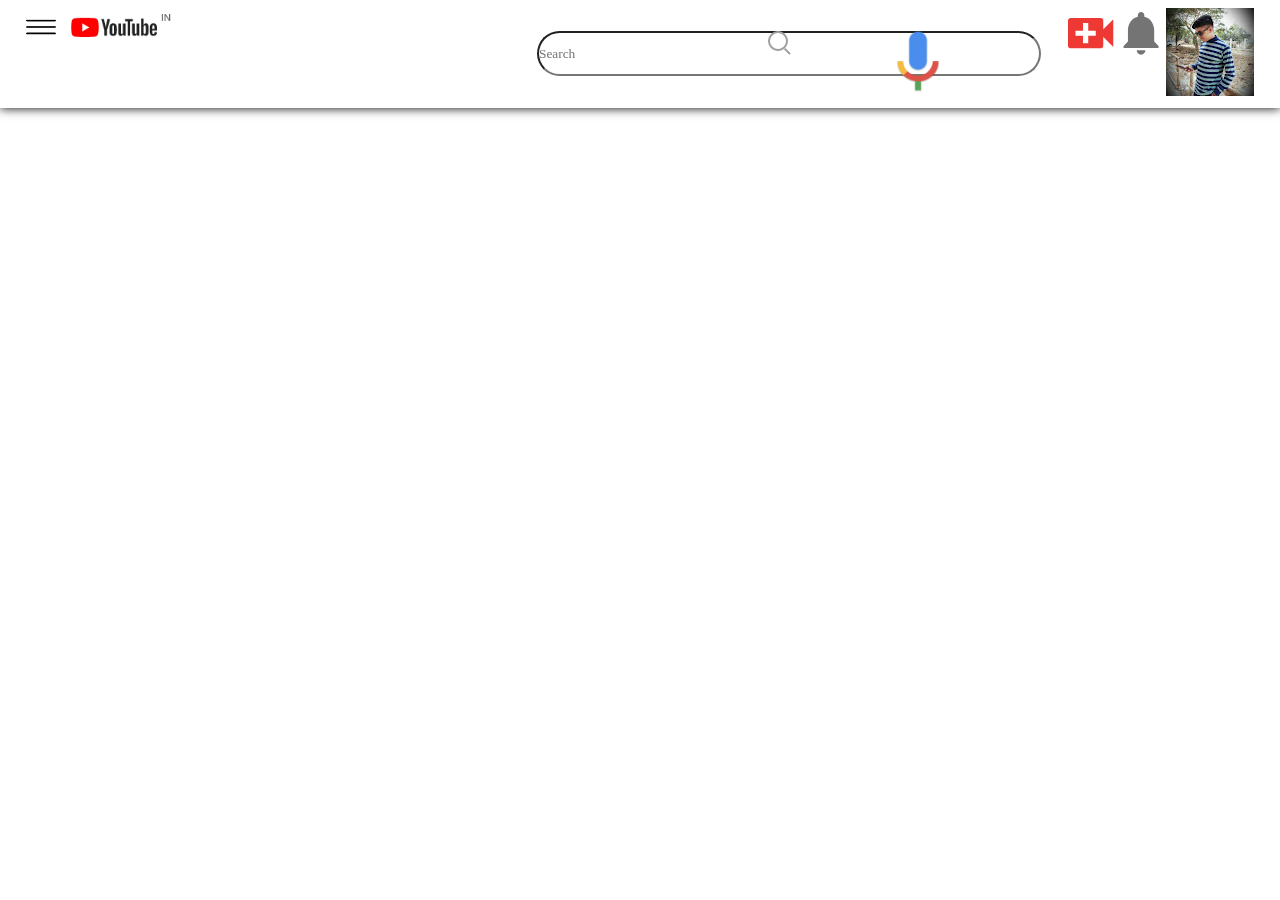
==== index.html @ 391d61da "added index.html" ====
<!DOCTYPE html>
<html lang="en">
<head>
    <meta charset="UTF-8">
    <meta name="viewport" content="width=device-width, initial-scale=1.0">
    <title>Youtube Clone</title>
    <link rel="stylesheet" href="./style.css">
    <!-- <link href='https://fonts.googleapis.com/css?family=Roboto' rel='stylesheet'> -->
</head>
<body>
    <header class="header">
        <div class="nav_left">
                <div class="menu">
                    <a href="#"><img src="./asset/menu.png" alt="" loading="lazy"></a>
                </div>
                <div class="logo">
                    <a href="./index.html"><img src="./asset/logo (1).png" alt="" loading="lazy"></a>
                </div>
        </div>
        <div class="nav_middle">
            <div class="search_bar">
                <input type="text" id="search_it" placeholder="Search" required >
            </div>
            <div class="search">
                <a href="#"><img src="./asset/search.png" alt="" loading="lazy"></a>
            </div>
            <div class="voice">
                <a href="#"><img src="./asset/voice-search.png" alt="" loading="lazy"></a>
            </div>
        </div>
        <div class="nav_right">
            <div class="uplord">
                <a href="#"><img src="./asset/upload.png" alt="" loading="lazy"></a>
            </div>
            <div class="bell">
                <a href="#"><img src="./asset/notification.png" alt="" loading="lazy"></a>
            </div>
            <div class="profile">
                <a href="#"><img src="./asset/profile.png" alt="" loading="lazy"></a>
            </div>
        </div>
    </header>
</body>
</html>
---- style.css ----
*{
    padding: 0%;
    margin: 0%;
    box-sizing: border-box;
    font-family:Georgia, 'Times New Roman', Times, serif;
    /* font-family: 'Roboto'; */
}
.header{
    display: flex;
    flex-direction: row;
    /* gap: 25%; */
    justify-content: space-between;
    width: 100%;
    flex-wrap:nowrap;
    align-items: center;
    box-shadow: 0 0 10px rgb(0, 0, 0.5);
    position: fixed;
}
.header .nav_left{
    display: flex;
    flex-direction: row;
    margin-left: 2%;
}
.header .nav_middle {
    display: flex;
    flex-direction: row;
    gap: 10px;

}
.header .nav_right{
    display: flex;
    flex-direction: row;
    margin-right: 2%;
    position: relative;
}
.nav_left .menu img{
    width: 30px;
    height: 20px;
    margin-top: 17px;
}
.nav_left .logo img{
    width: 120px;
    margin-bottom: 50px;
    /* height: 120px; */
}
.nav_middle .search_bar input{
    width: 300%;
    height: 45px;
    float: left;
    text-align: initial;
    border-radius: 40px;
    outline: 0.0px solid blue;
    border-color: 0.2px solid gray;
    position: relative;
}
.nav_middle .search{
    position: absolute;
    left: 60%;
}
.nav_middle .voice{
    position: absolute;
    left: 70%;
}
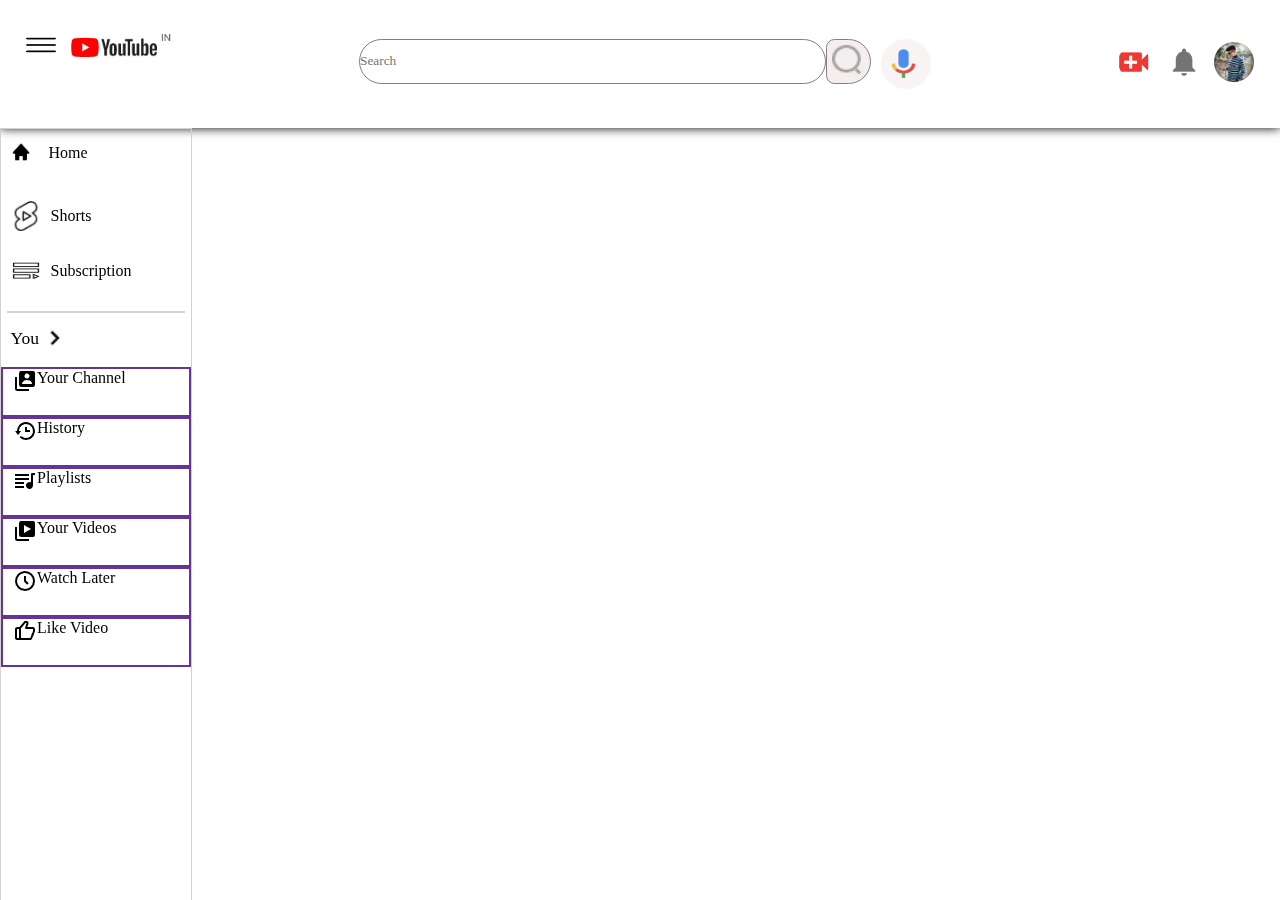
==== commit 8bcb40c7: "added index.html" ====
--- a/index.html
+++ b/index.html
@@ -6,6 +6,7 @@
     <title>Youtube Clone</title>
     <link rel="stylesheet" href="./style.css">
     <!-- <link href='https://fonts.googleapis.com/css?family=Roboto' rel='stylesheet'> -->
+    <link href='https://unpkg.com/boxicons@2.1.4/css/boxicons.min.css' rel='stylesheet'>
 </head>
 <body>
     <header class="header">
@@ -18,11 +19,9 @@
                 </div>
         </div>
         <div class="nav_middle">
-            <div class="search_bar">
+            <div class="search_bar d-flex">
                 <input type="text" id="search_it" placeholder="Search" required >
-            </div>
-            <div class="search">
-                <a href="#"><img src="./asset/search.png" alt="" loading="lazy"></a>
+                <a href="#"><img src="./asset/search.png" alt="" class="sear" loading="lazy"></a>
             </div>
             <div class="voice">
                 <a href="#"><img src="./asset/voice-search.png" alt="" loading="lazy"></a>
@@ -40,5 +39,80 @@
             </div>
         </div>
     </header>
+    <!-- Sidebar -->
+     <div class="sidebar">
+        <div class="sidebar_upper">
+            <div class="item1">
+                <a href="#" ><img src="[data-uri]" height="20px" width="20px"/>Home</a>
+            </div>
+            <div class="item2">
+                <a href="#"><img src="./asset/youtube-shorts-logo-15253.png" height="30px" width="30px"/>Shorts</a>
+            </div>
+            <div class="item3">
+            <a href="#" class="d-flex"><img src="./asset/playlist.webp" height="20px" width="30px"/>Subscription</a>
+            </div>
+        </div>
+        <hr>
+        <div class="sidebar_middle">
+            <div class="item1">
+                <div class="item1_sub1">
+                    <a href="#" ><p>You</p></a>
+                </div>
+                <div class="item1_sub2">
+                    <img  src="[data-uri]"/>
+                </div>
+            </div>
+            <div class="item2">
+                <div class="item2_sub1">
+                <a href="#"><img  id="img1" src="[data-uri]"/></a>
+                </div>
+                <div class="item2_sub2">
+                <label for="item2">Your Channel</label></div>
+            </div>
+            <div class="item2">
+                <div class="item3_sub1">
+                    <a href="#"><img  id="img1" src="[data-uri]"/></a>
+                </div>  
+                <div class="item3_sub2">
+                    <label for="">History</label>
+                </div>
+            </div>
+            <div class="item2">
+                <div class="item4_sub1">
+                    <a href="#"><img  id="img1" src="[data-uri]"/></a>
+            </div>
+                <div class="item_sub2">
+                    <label for="">Playlists</label>
+                </div>
+             </div>
+            <div class="item2">
+                <div class="item_sub1">
+            <a href="#"><img  id="img1" src="[data-uri]"/></a>
+                </div> 
+                <div class="item_sub2">
+                    <label for="">Your Videos</label>
+                </div>
+            </div>
+            <div class="item2">
+                <div class="item_sub1">
+                    <a href="#"><img  id="img1" src="[data-uri]"/></a>
+                </div> 
+                <div class="item_sub2">
+                    <label for="">Watch Later</label>
+                </div>
+            </div>
+            <div class="item2">
+                <div class="item_sub1">
+            <a href="#"><img  id="img1" src="[data-uri]"/></a>
+                </div>
+                <div class="item_sub2">
+                    <label for="">Like Video</label>
+                </div>
+             </div>
+        </div>
+        <div class="sidebar_lower">
+
+        </div>
+     </div>
 </body>
 </html>--- a/style.css
+++ b/style.css
@@ -14,34 +14,41 @@
     flex-wrap:nowrap;
     align-items: center;
     box-shadow: 0 0 10px rgb(0, 0, 0.5);
-    position: fixed;
+    position: sticky;
 }
 .header .nav_left{
     display: flex;
     flex-direction: row;
     margin-left: 2%;
+    /* border: 2px solid darkcyan; */
 }
 .header .nav_middle {
     display: flex;
     flex-direction: row;
+    justify-content: center;
+    justify-items: center;
     gap: 10px;
 
 }
-.header .nav_right{
-    display: flex;
-    flex-direction: row;
-    margin-right: 2%;
-    position: relative;
-}
+
 .nav_left .menu img{
     width: 30px;
     height: 20px;
-    margin-top: 17px;
+    margin-top: 35px;
 }
 .nav_left .logo img{
     width: 120px;
     margin-bottom: 50px;
     /* height: 120px; */
+    /* border: 2px solid firebrick; */
+    margin-top: 20px;
+}
+.nav_middle{
+    border: none;
+    width: 50%;
+    justify-content: center;
+    /* border: 1px solid red; */
+    justify-content: space-evenly;
 }
 .nav_middle .search_bar input{
     width: 300%;
@@ -50,15 +57,201 @@
     text-align: initial;
     border-radius: 40px;
     outline: 0.0px solid blue;
-    border-color: 0.2px solid gray;
+    border: 0.2px solid gray;
     position: relative;
 }
-.nav_middle .search{
-    position: absolute;
-    left: 60%;
+.nav_middle .search_bar{
+    display: flex;
+    flex-direction: row;
+    width: 80%;
+    border: none;
 }
 .nav_middle .voice{
-    position: absolute;
-    left: 70%;
-}
-
+    /* left: 70%; */
+    border: none;
+    height: 50px;
+    width: 50px;
+    padding: 10px;
+    border-radius: 50%;
+    background-color: rgb(248, 244, 244);
+}
+.nav_middle .voice img{
+    height: 30px;
+    width: 25px;
+}
+.nav_middle .voice:hover{
+    background-color: rgb(187, 183, 183);
+}
+.nav_middle .search_bar img{
+    position: sticky;
+    /* top: 30.2%; */
+    left: 66.2%;
+    border: 0.2px solid gray;
+    background-color: rgb(245, 238, 238);
+    outline: none;
+    height: 45px;
+    width: 45px;
+    padding: 5px 5px;
+    border-radius: 50%;
+    border-top-right-radius: 60px;
+    border-bottom-right-radius: 60px;
+}
+
+.header .nav_right{
+    display: flex;
+    flex-direction: row;
+    justify-content: space-between;
+    margin-right: 2%;
+    position: relative;
+    border: none;
+    gap: 10px;
+}
+.nav_right .profile img{
+    height: 40px;
+    border-radius: 50%;
+}
+.nav_right .uplord img{
+    height: 40px;
+    border: none;
+    border-radius: 50%;
+    padding: 4px ;
+}
+.nav_right .bell img{
+    height: 40px;  
+    border: none;
+    border-radius: 50%;
+    padding: 4px;
+}
+.nav_right .uplord img:hover{
+    background-color: rgb(187, 183, 183);
+    border-radius: 50%;
+}
+.nav_right .bell img:hover{
+    background-color: rgb(187, 183, 183);
+    border-radius: 50%;
+}
+
+@media(max-width:680px){
+    .nav_middle .search_bar input{
+        display: none;
+    }
+    .nav_middle .search_bar img{
+        display: none;
+        /* border: none;
+        outline: none;
+        position: absolute;
+        margin-left: 420%;
+        border-radius: 50%;
+        background-color: transparent; */
+    }
+    .nav_middle .search_bar img:hover{
+        background-color: rgb(219, 215, 215);
+    }
+    .nav_middle .voice{
+        background-color: transparent;
+    }
+    .nav_middle .voice:hover{
+        background-color: rgb(215, 215, 215);
+    }
+}
+
+a{
+    text-decoration: none;
+    color: black;
+}
+.sidebar{
+    border: 0.5px solid rgb(211, 208, 208);
+    width: 15%;
+    height: 100vh;
+    position: fixed;
+
+}
+
+.sidebar .sidebar_upper{
+    display: flex;
+    flex-direction: column;
+    justify-content: space-between;
+    /* padding-left: 5%;
+    padding-right: 5%; */
+    padding-top: 2%;
+}
+.sidebar .sidebar_upper .item1{
+    height: 50px;
+    padding-top: 5%;
+    padding-left: 5%;
+    padding-right: 5%;
+    border-radius: 10px;
+
+}
+.sidebar .sidebar_upper .item1:hover{
+    background-color: rgb(197, 191, 191);
+    transition: 0.5s;
+}
+.sidebar .sidebar_upper .item1 img{
+    margin-bottom: -4px;
+    margin-right: 18px;
+}
+.sidebar .sidebar_upper .item2{
+    height: 50px;
+    padding-top: 5%;
+    padding-left: 5%;
+    padding-right: 5%;
+    margin-top: 5%;
+    border-radius: 10px;
+}
+
+.sidebar .sidebar_upper .item2 img{
+    margin-bottom: -10px;
+    margin-right: 10px;
+    background-color: transparent;
+}
+.sidebar .sidebar_upper .item2:hover{
+    background-color: rgb(197, 191, 191);
+    transition: 0.5s;
+}
+.sidebar .sidebar_upper .item3{
+    /* border: 2px solid darkcyan; */
+    height: 50px;
+    padding-top: 5%;
+    padding-left: 5%;
+    padding-right: 5%;
+    margin-top: 5%;
+    border-radius: 10px;
+    margin-bottom: 10px;
+    /* margin-right: 5px; */
+}
+.sidebar .sidebar_upper .item3:hover{
+    background-color: rgb(197, 191, 191);
+    transition: 0.5s;
+}
+.sidebar .sidebar_upper .item3 img{
+    margin-bottom: -5px;
+    margin-right: 10px;
+}
+hr{
+    border: 0.01pc solid rgb(211, 210, 210);
+    margin-left: 3%;
+    margin-right: 3%;
+}
+.sidebar_middle .item1{
+    display: flex;
+    flex-direction: row;
+    margin-left: 5%;
+    margin-top: 10px;
+    margin-bottom: 10px;
+}
+.sidebar_middle .item1 .item1_sub1{
+    font-size: 1.1rem;
+    margin-top: 5px;
+}
+.sidebar_middle .item1 img{
+    height: 30px;
+    width: 30px;
+}
+.sidebar_middle .item2{
+    height: 50px;
+    display: flex;
+    flex-direction: row;
+    padding-left: 10px;
+    border: 2px solid rebeccapurple;
+}
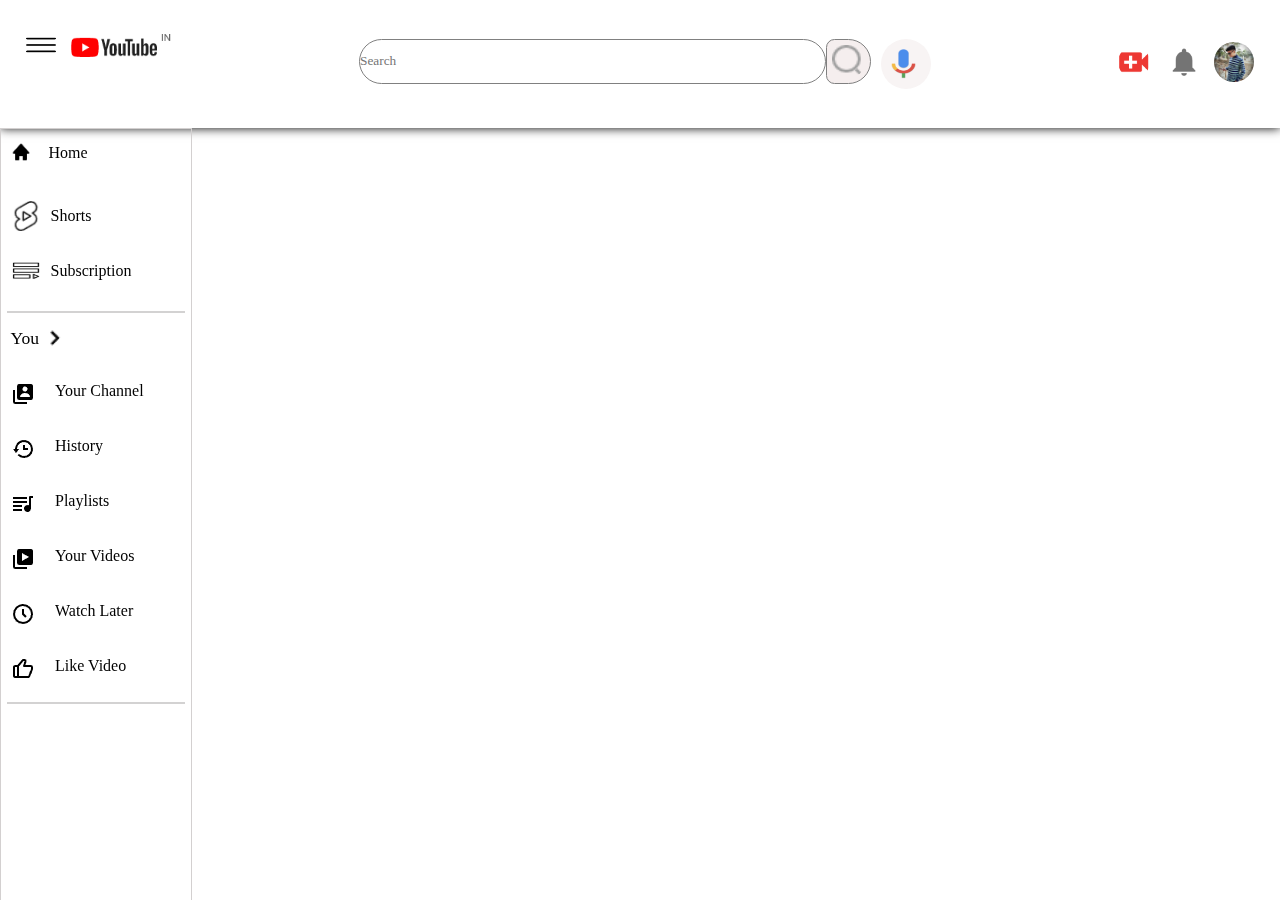
==== commit 829d761a: "added index.html" ====
--- a/index.html
+++ b/index.html
@@ -67,49 +67,50 @@
                 <a href="#"><img  id="img1" src="[data-uri]"/></a>
                 </div>
                 <div class="item2_sub2">
-                <label for="item2">Your Channel</label></div>
+                <label for="item2"><a href="#">Your Channel</a></label>
+            </div>
             </div>
             <div class="item2">
                 <div class="item3_sub1">
                     <a href="#"><img  id="img1" src="[data-uri]"/></a>
                 </div>  
                 <div class="item3_sub2">
-                    <label for="">History</label>
+                    <label for=""><a href="#">History</a></label>
                 </div>
             </div>
             <div class="item2">
                 <div class="item4_sub1">
                     <a href="#"><img  id="img1" src="[data-uri]"/></a>
             </div>
-                <div class="item_sub2">
-                    <label for="">Playlists</label>
+                <div class="item4_sub2">
+                    <label for=""><a href="#">Playlists</a></label>
                 </div>
              </div>
             <div class="item2">
-                <div class="item_sub1">
+                <div class="item5_sub1">
             <a href="#"><img  id="img1" src="[data-uri]"/></a>
                 </div> 
-                <div class="item_sub2">
-                    <label for="">Your Videos</label>
+                <div class="item5_sub2">
+                    <label for=""><a href="#">Your Videos</a></label>
                 </div>
             </div>
             <div class="item2">
-                <div class="item_sub1">
+                <div class="item6_sub1">
                     <a href="#"><img  id="img1" src="[data-uri]"/></a>
                 </div> 
-                <div class="item_sub2">
-                    <label for="">Watch Later</label>
+                <div class="item6_sub2">
+                    <label for=""><a href="#">Watch Later</a></label>
                 </div>
             </div>
-            <div class="item2">
-                <div class="item_sub1">
+            <div class="item2" id="afas">
+                <div class="item7_sub1">
             <a href="#"><img  id="img1" src="[data-uri]"/></a>
                 </div>
-                <div class="item_sub2">
-                    <label for="">Like Video</label>
+                <div class="item7_sub2">
+                    <label for=""><a href="#">Like Video</a></label>
                 </div>
              </div>
-        </div>
+        </div><hr>
         <div class="sidebar_lower">
 
         </div>
--- a/style.css
+++ b/style.css
@@ -5,6 +5,7 @@
     font-family:Georgia, 'Times New Roman', Times, serif;
     /* font-family: 'Roboto'; */
 }
+
 .header{
     display: flex;
     flex-direction: row;
@@ -253,5 +254,36 @@
     display: flex;
     flex-direction: row;
     padding-left: 10px;
-    border: 2px solid rebeccapurple;
-}
+    flex-wrap: wrap;
+    padding-top: 15px;
+    border: none;
+    margin-top: 5px;
+    border-radius: 10px;
+}
+.sidebar_middle .item2 .item2_sub2 label{
+    padding-left: 20px;
+}
+.sidebar_middle .item2 .item3_sub2 label{
+    padding-left: 20px;
+}
+.sidebar_middle .item2 .item4_sub2 label{
+    padding-left: 20px;
+}
+.sidebar_middle .item2 .item5_sub2 label{
+    padding-left: 20px;
+}
+.sidebar_middle .item2 .item6_sub2 label{
+    padding-left: 20px;
+    /* border: 2px solid rgb(175, 81, 43); */
+}
+.sidebar_middle .item2 .item7_sub2 label{
+    padding-left: 20px;
+}
+.sidebar_middle .item2:hover{
+    background-color: rgb(197, 191, 191);
+    transition: 0.5s;
+    cursor: pointer;
+}
+#afas{
+    margin-bottom: 10px;
+}
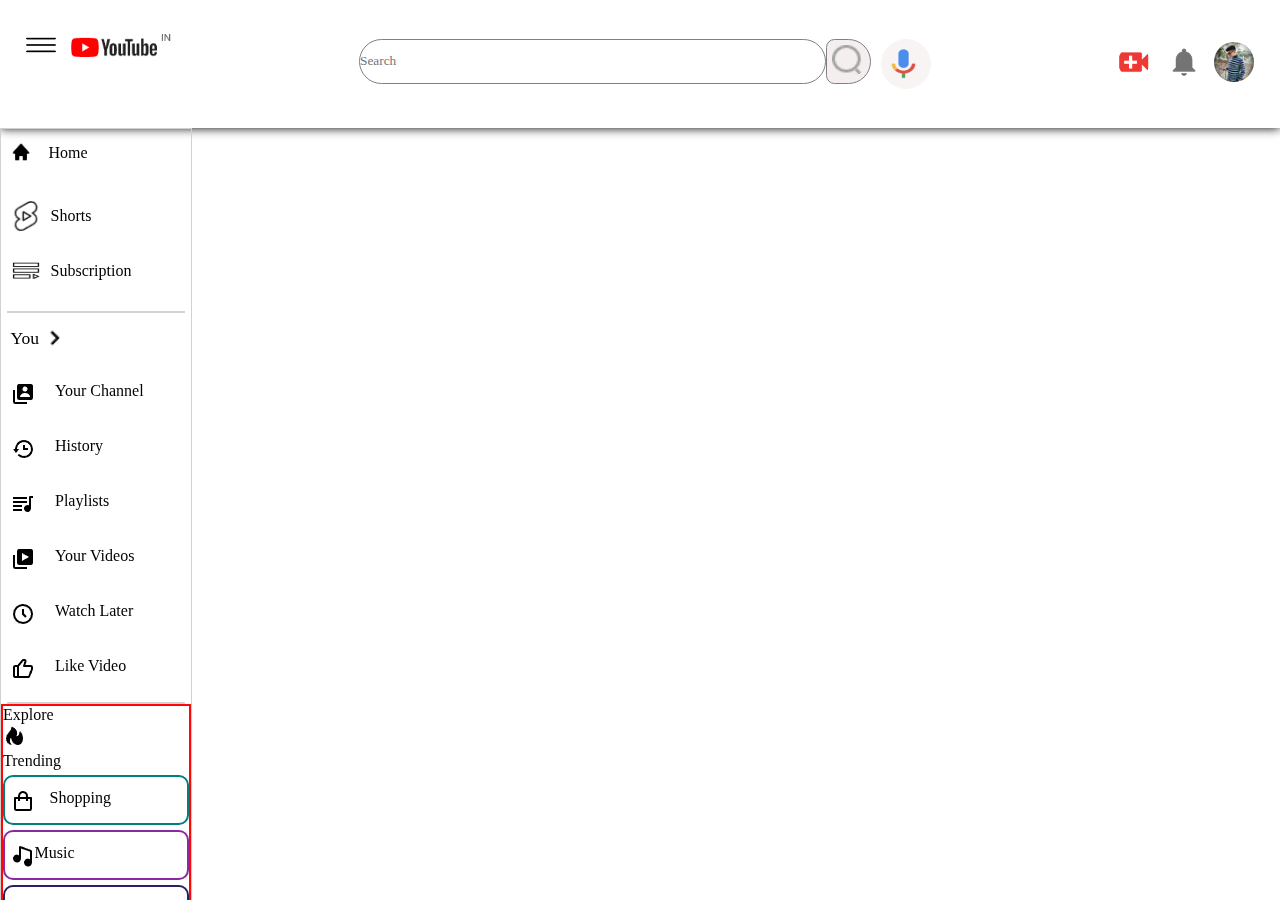
==== commit ae449018: "added index.html" ====
--- a/index.html
+++ b/index.html
@@ -112,7 +112,79 @@
              </div>
         </div><hr>
         <div class="sidebar_lower">
-
+            <div class="head">
+                <p>Explore</p>
+            </div>
+            <div class="item_lw1" id="sff">
+                <div class="sub1">
+                    <a href="#"><img src="[data-uri]"/></a>
+                </div> 
+                <div class="sub">
+                    <label for=""><a href="#">Trending</a></label>
+                </div>
+            <div class="item_lw2" id="sre">
+                <div class="sub1">
+                    <a href="#"><img src="[data-uri]"/></a>
+                </div> 
+                <div class="sub2">
+                    <label for=""><a href="#">Shopping</a></label>
+                </div>
+        </div>
+            <div class="item_lw3">
+                <div class="sub1">
+                    <a href="#"><img src="[data-uri]"/></a>
+                </div> 
+                <div class="sub2">
+                    <label for=""><a href="#">Music</a></label>
+                </div>
+        </div>
+            <div class="item_lw4">
+                <div class="sub1">
+                    <a href="#"><img src="[data-uri]"/></a>
+                </div> 
+                <div class="sub2">
+                    <label for=""><a href="#">Movies</a></label>
+                </div>
+        </div>
+            <div class="item_lw5">
+                <div class="sub1">
+                    <a href="#"><img src="[data-uri]"/></a>
+                </div> 
+                <div class="sub2">
+                    <label for=""><a href="#">Live</a></label>
+                </div>
+        </div>
+            <div class="item_lw6">
+                <div class="sub1">
+                    <a href="#"><img src="[data-uri]"/></a>
+                </div> 
+                <div class="sub2">
+                    <label for=""><a href="#">Gaming</a></label>
+                </div>
+        </div>
+            <div class="item_lw7">
+                <div class="sub1">
+                    <a href="#"><img src="[data-uri]"/></a>
+                </div> 
+                <div class="sub2">
+                    <label for=""><a href="#">News</a></label>
+                </div>
+        </div>
+            <div class="item_lw8">
+                <div class="sub1">
+                    <a href="#"><img src="[data-uri]"/></a>
+                </div> 
+                <div class="sub2">
+                    <label for=""><a href="#">Sports</a></label>
+                </div>
+        </div>
+            <div class="item_lw9">
+                <div class="sub1">
+                    <a href="#"><img src="[data-uri]"/></a>
+                </div> 
+                <div class="sub2">
+                    <label for=""><a href="#">Courses</a></label>
+                </div>
         </div>
      </div>
 </body>
--- a/style.css
+++ b/style.css
@@ -237,9 +237,10 @@
 .sidebar_middle .item1{
     display: flex;
     flex-direction: row;
-    margin-left: 5%;
     margin-top: 10px;
     margin-bottom: 10px;
+    padding-left: 5%;
+    border-radius: 10px;
 }
 .sidebar_middle .item1 .item1_sub1{
     font-size: 1.1rem;
@@ -284,6 +285,110 @@
     transition: 0.5s;
     cursor: pointer;
 }
+.sidebar_middle .item1:hover{
+    background-color: rgb(197, 191, 191);
+    transition: 0.5s;
+    cursor: pointer;
+}
 #afas{
     margin-bottom: 10px;
 }
+.sidebar_lower{
+    display: flex;
+    flex-direction: column;
+    border: 2px solid rgb(255, 7, 7);
+    flex-wrap: wrap;
+}
+.item_lw1{
+    display: flex;
+    flex-direction: column;
+    flex-wrap: wrap;
+    /* border: 2px solid salmon; */
+}
+.item_lw1 .sub1 .img{
+    height: 50px;
+    width: 30px;
+}
+.item_lw2{
+    display: flex;
+    flex-direction: row;
+    border: 2px solid teal;
+    height: 50px;
+    padding-top: 12px;
+    margin-top: 5px;
+    border-radius: 10px;
+    padding-left: 3%;
+}
+.item_lw2 .sub1{
+    padding-right: 15px;
+}
+.item_lw3{
+    display: flex;
+    flex-direction: row;
+    border: 2px solid rgb(139, 41, 163);
+    height: 50px;
+    padding-top: 12px;
+    margin-top: 5px;
+    border-radius: 10px;
+    padding-left: 3%;
+}
+.item_lw4{
+    display: flex;
+    flex-direction: row;
+    border: 2px solid rgb(40, 33, 105);
+    height: 50px;
+    padding-top: 12px;
+    margin-top: 5px;
+    border-radius: 10px;
+    padding-left: 3%;
+}
+.item_lw5{
+    display: flex;
+    flex-direction: row;
+    border: 2px solid rgb(219, 194, 54);
+    height: 50px;
+    padding-top: 12px;
+    margin-top: 5px;
+    border-radius: 10px;
+    padding-left: 3%;
+}
+.item_lw6{
+    display: flex;
+    flex-direction: row;
+    border: 2px solid rgb(126, 47, 47);
+    height: 50px;
+    padding-top: 12px;
+    margin-top: 5px;
+    border-radius: 10px;
+    padding-left: 3%;
+}
+.item_lw7{
+    display: flex;
+    flex-direction: row;
+    border: 2px solid rgb(204, 172, 214);
+    height: 50px;
+    padding-top: 12px;
+    margin-top: 5px;
+    border-radius: 10px;
+    padding-left: 3%;
+}
+.item_lw8{
+    display: flex;
+    flex-direction: row;
+    border: 2px solid rgb(15, 190, 73); 
+    height: 50px;
+    padding-top: 12px;
+    margin-top: 5px;
+    border-radius: 10px;
+    padding-left: 3%;
+}
+.item_lw9{
+    display: flex;
+    flex-direction: row;
+    border: 2px solid teal;
+    height: 50px;
+    padding-top: 12px;
+    margin-top: 5px;
+    border-radius: 10px;
+    padding-left: 3%;
+}
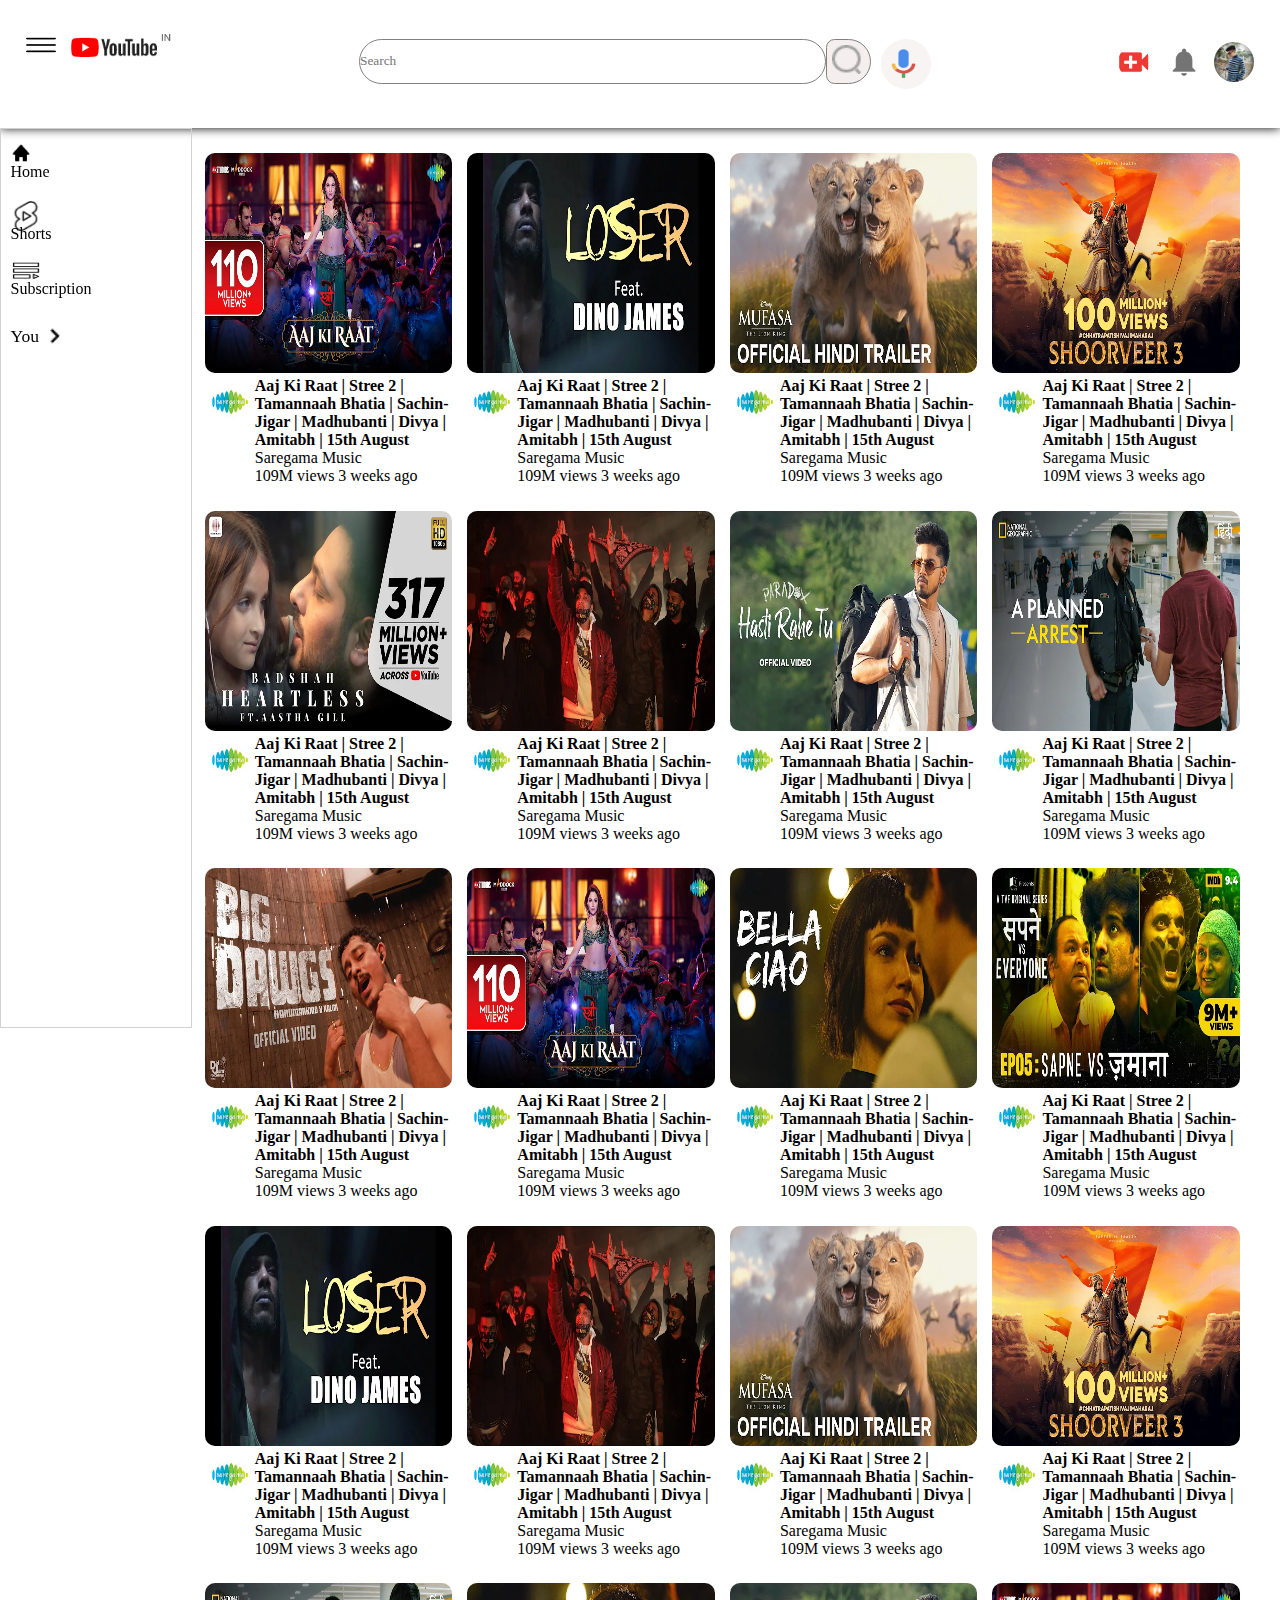
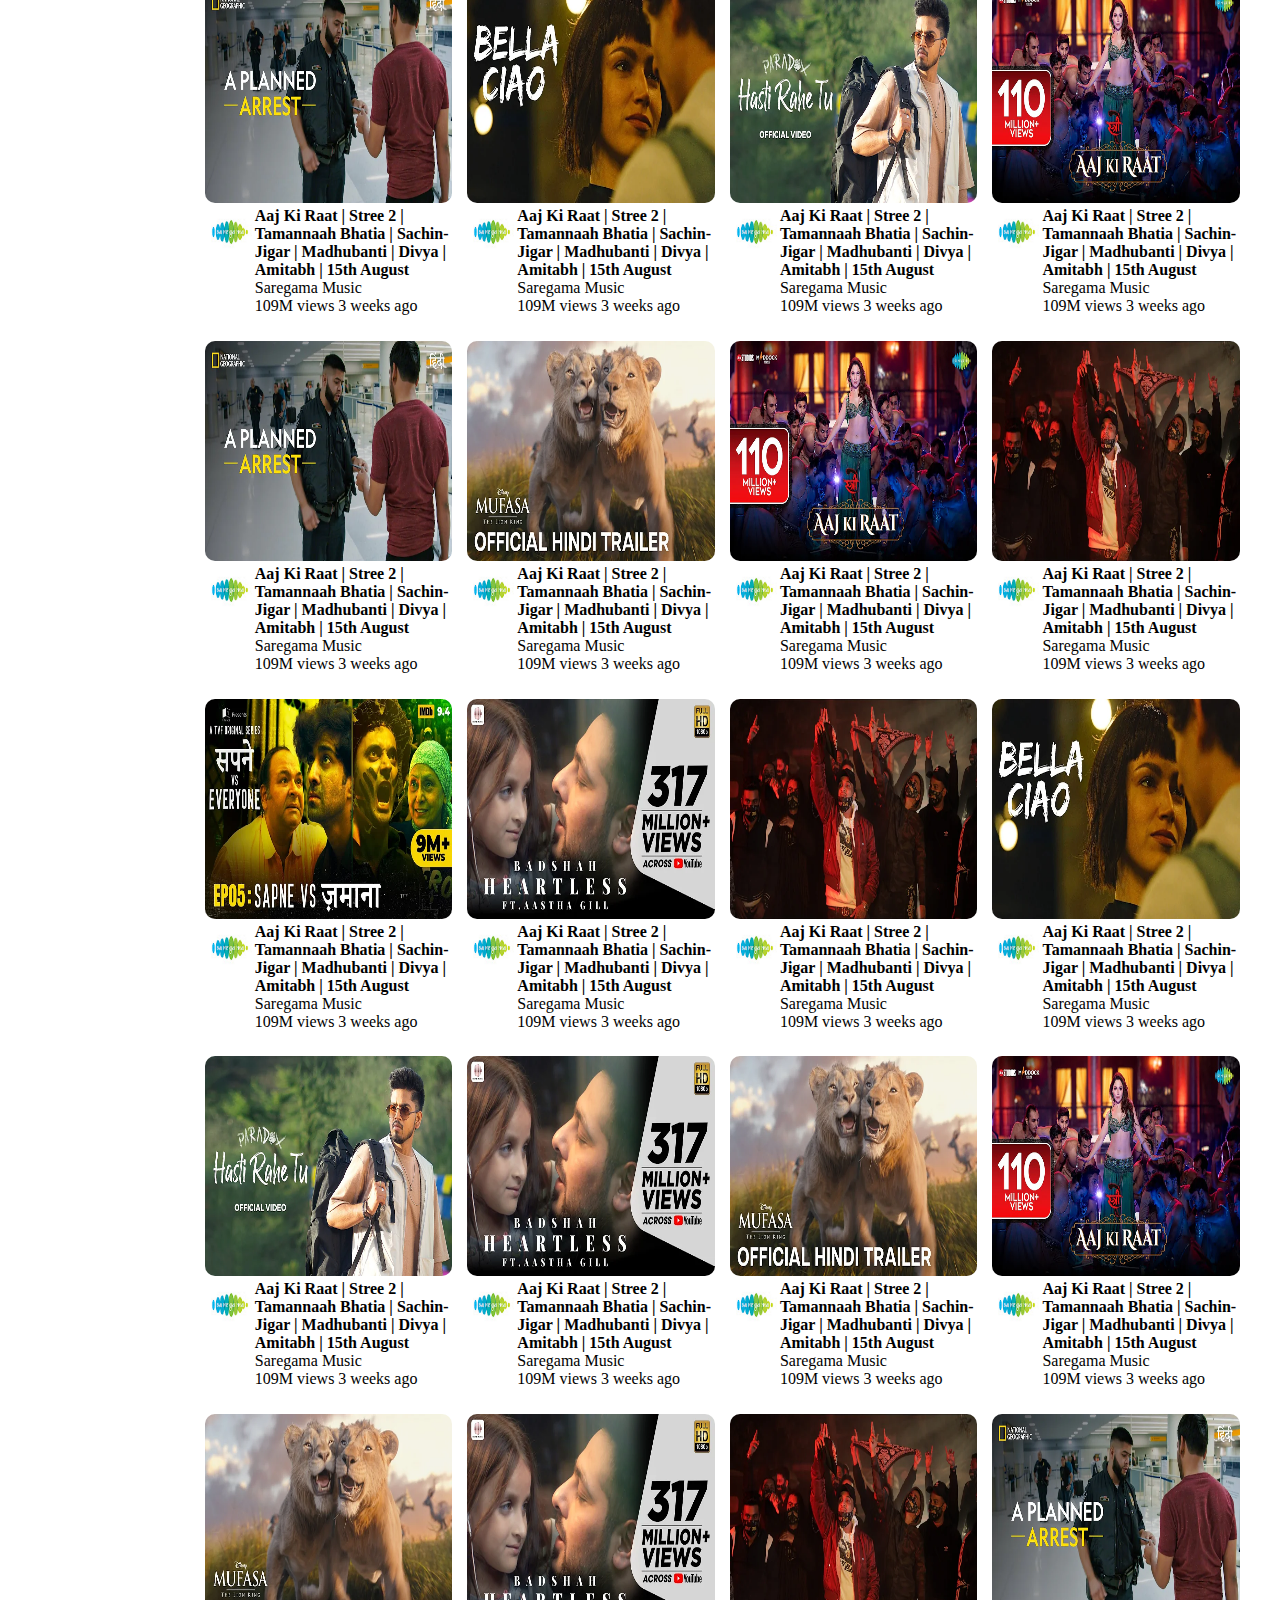
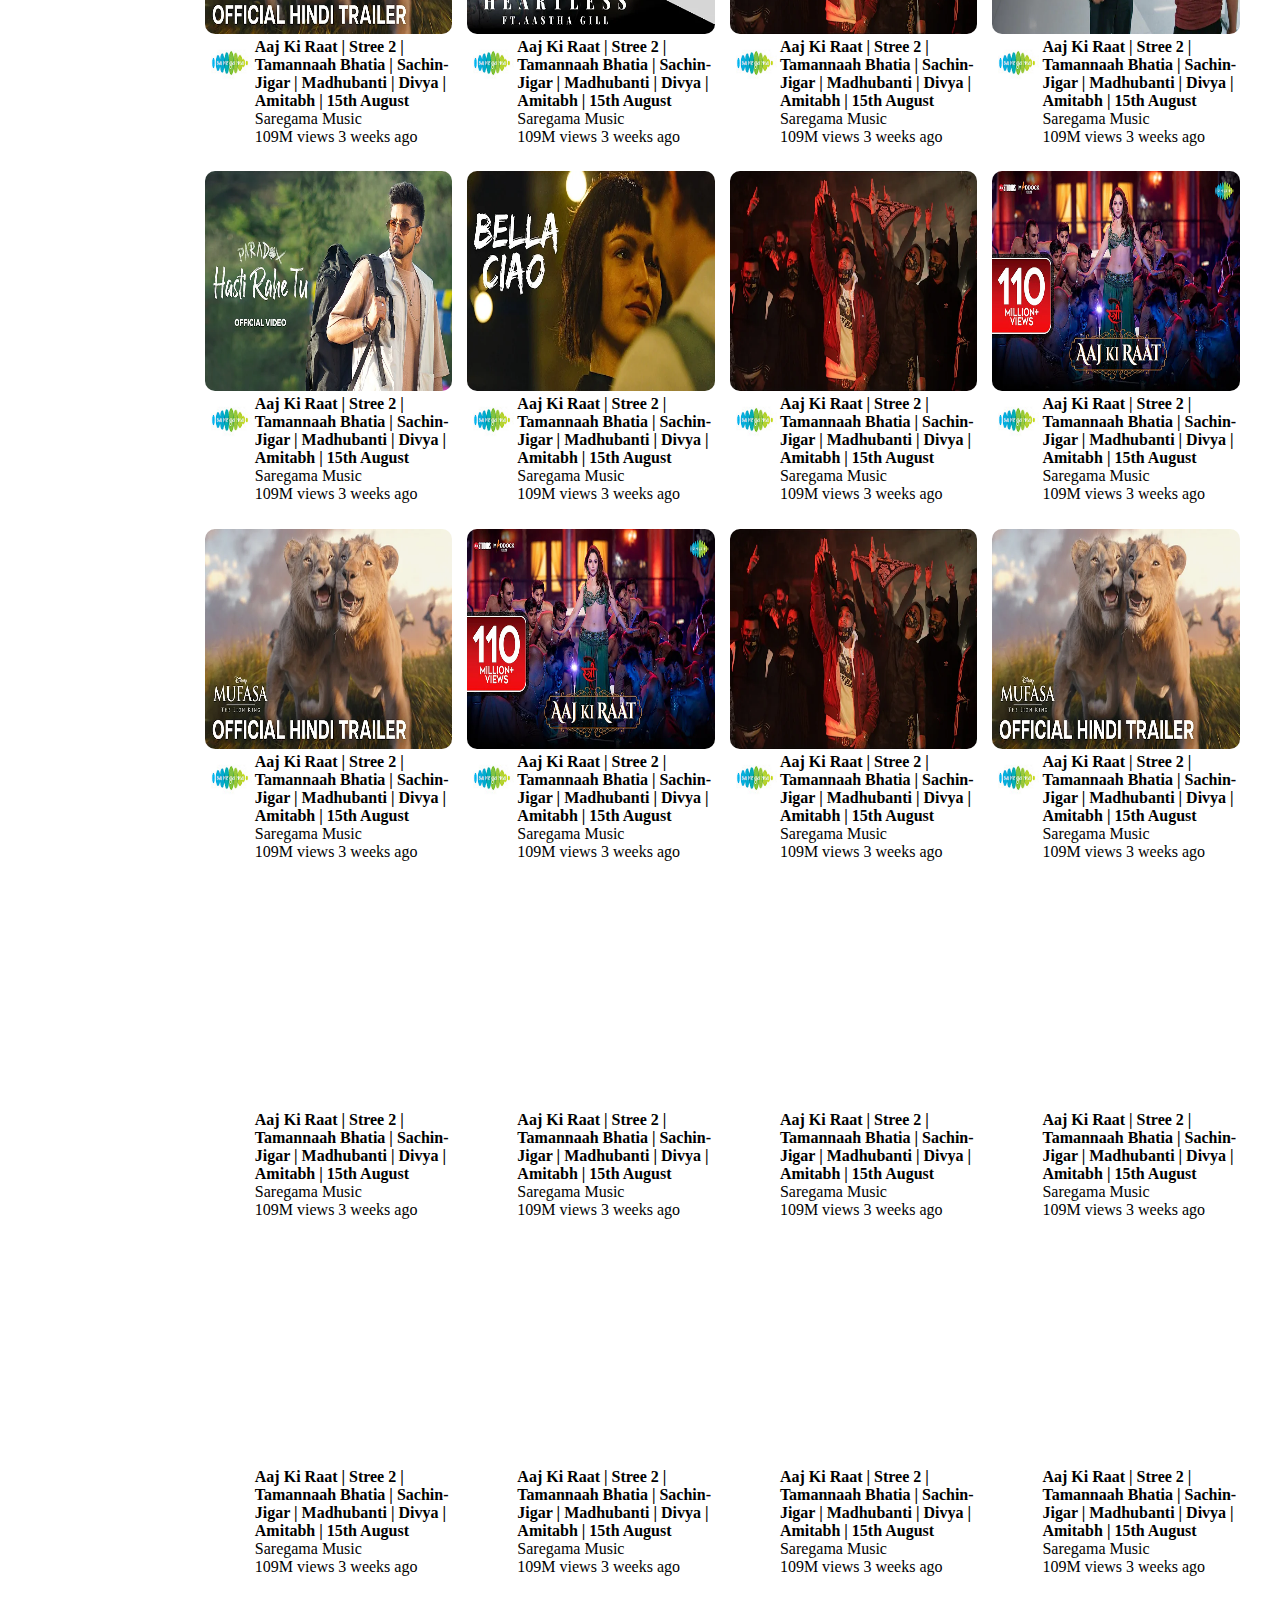
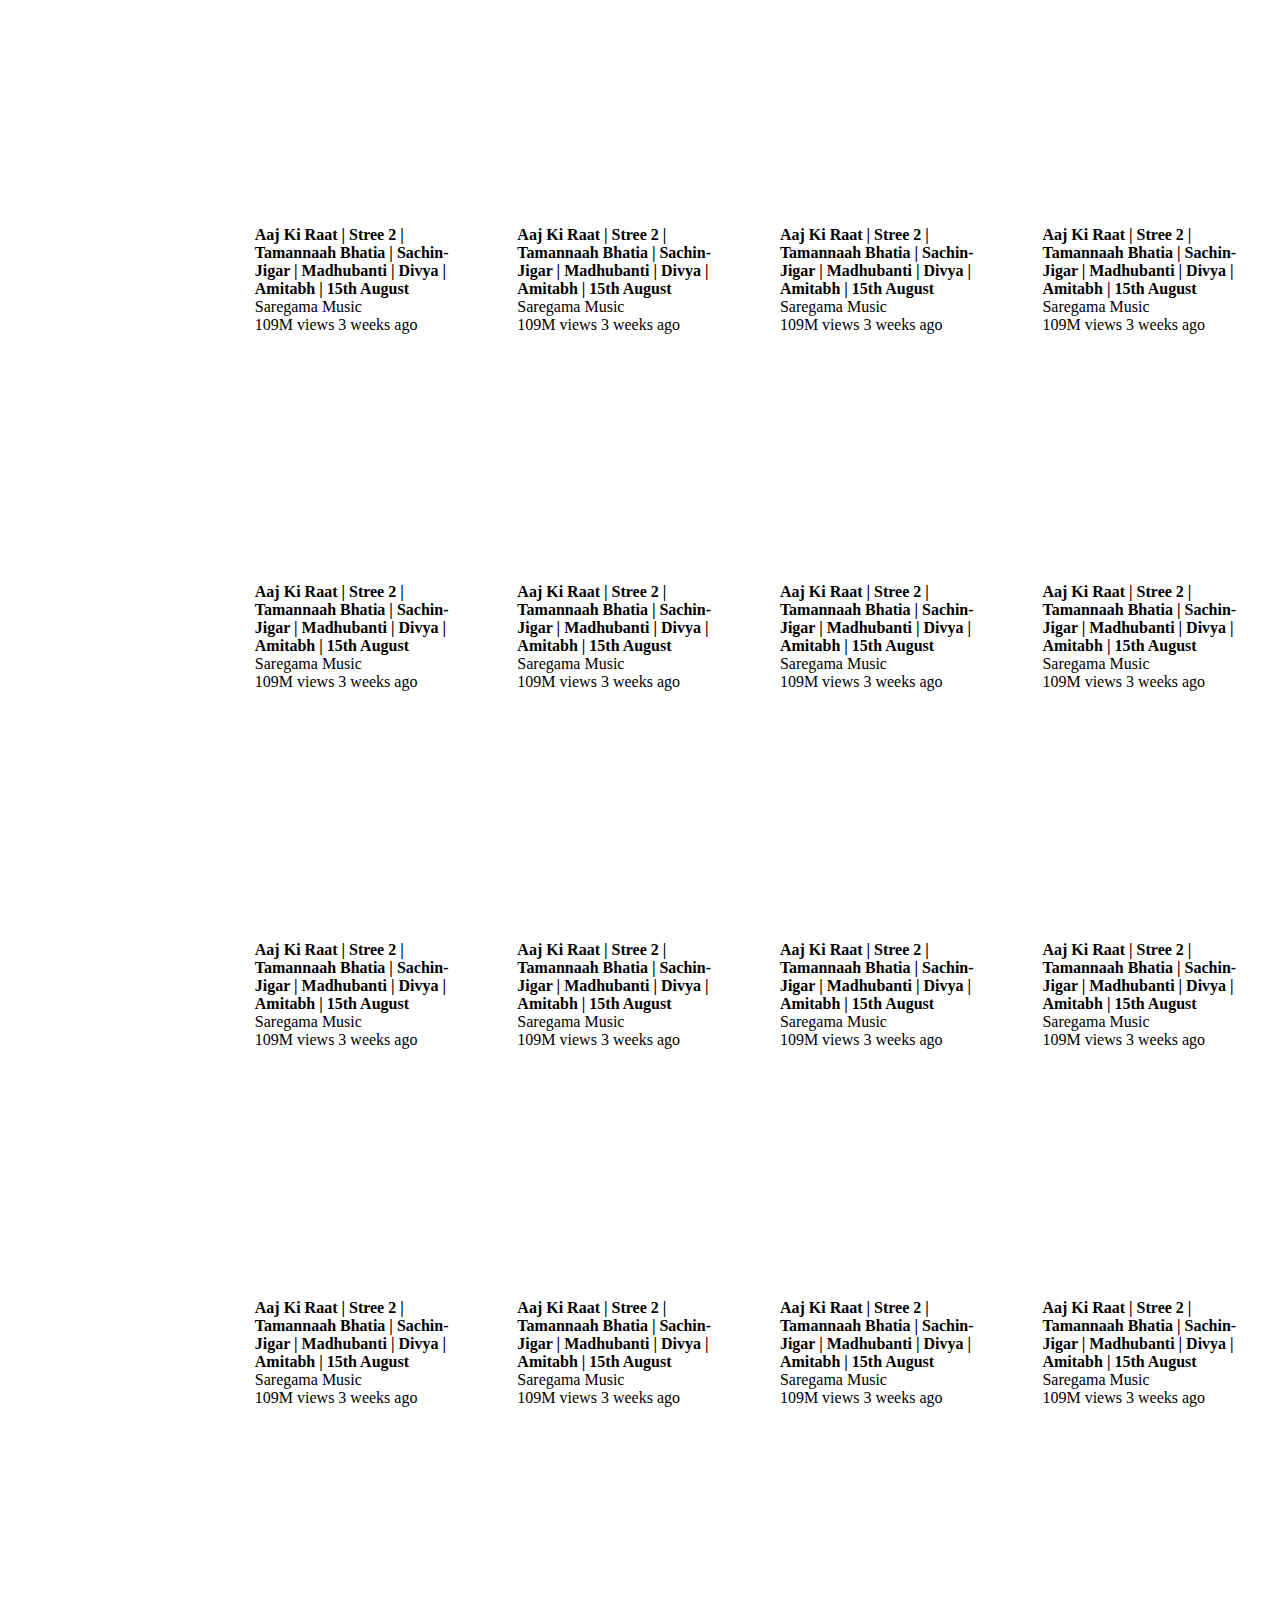
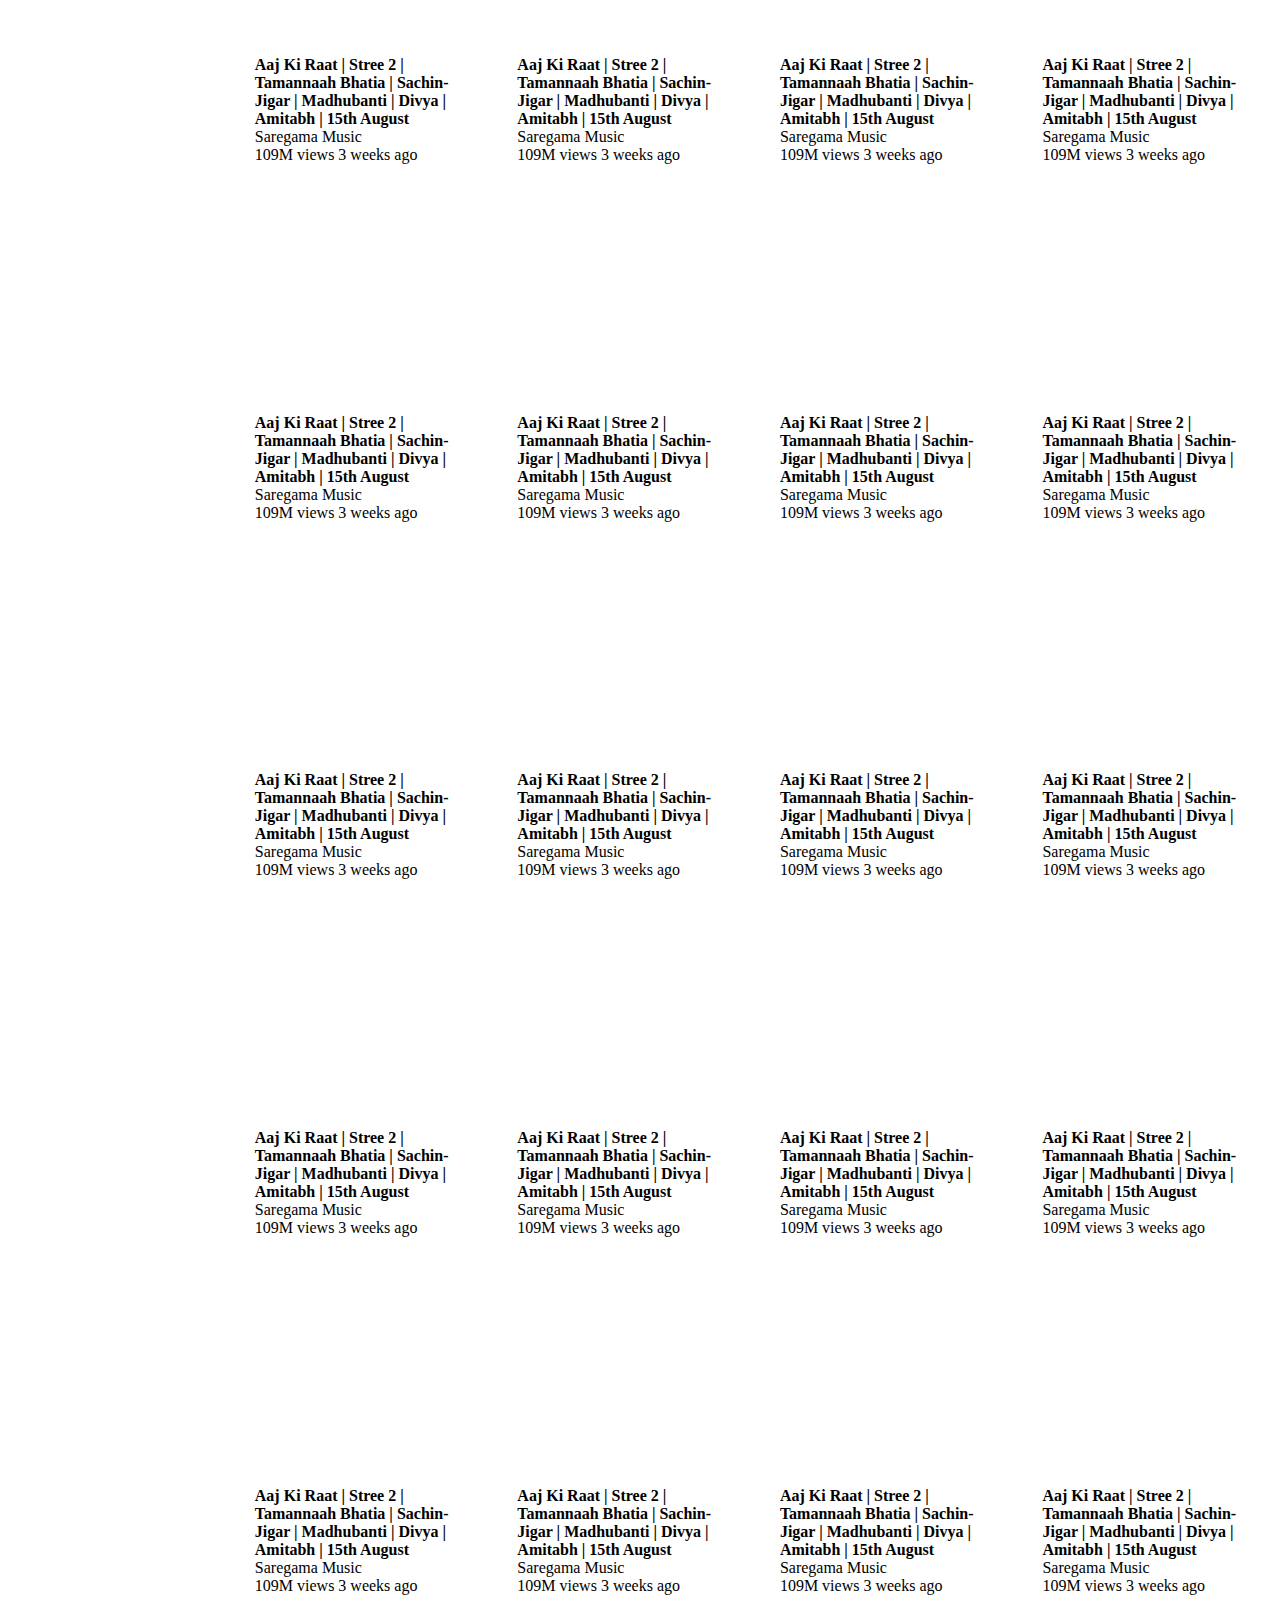
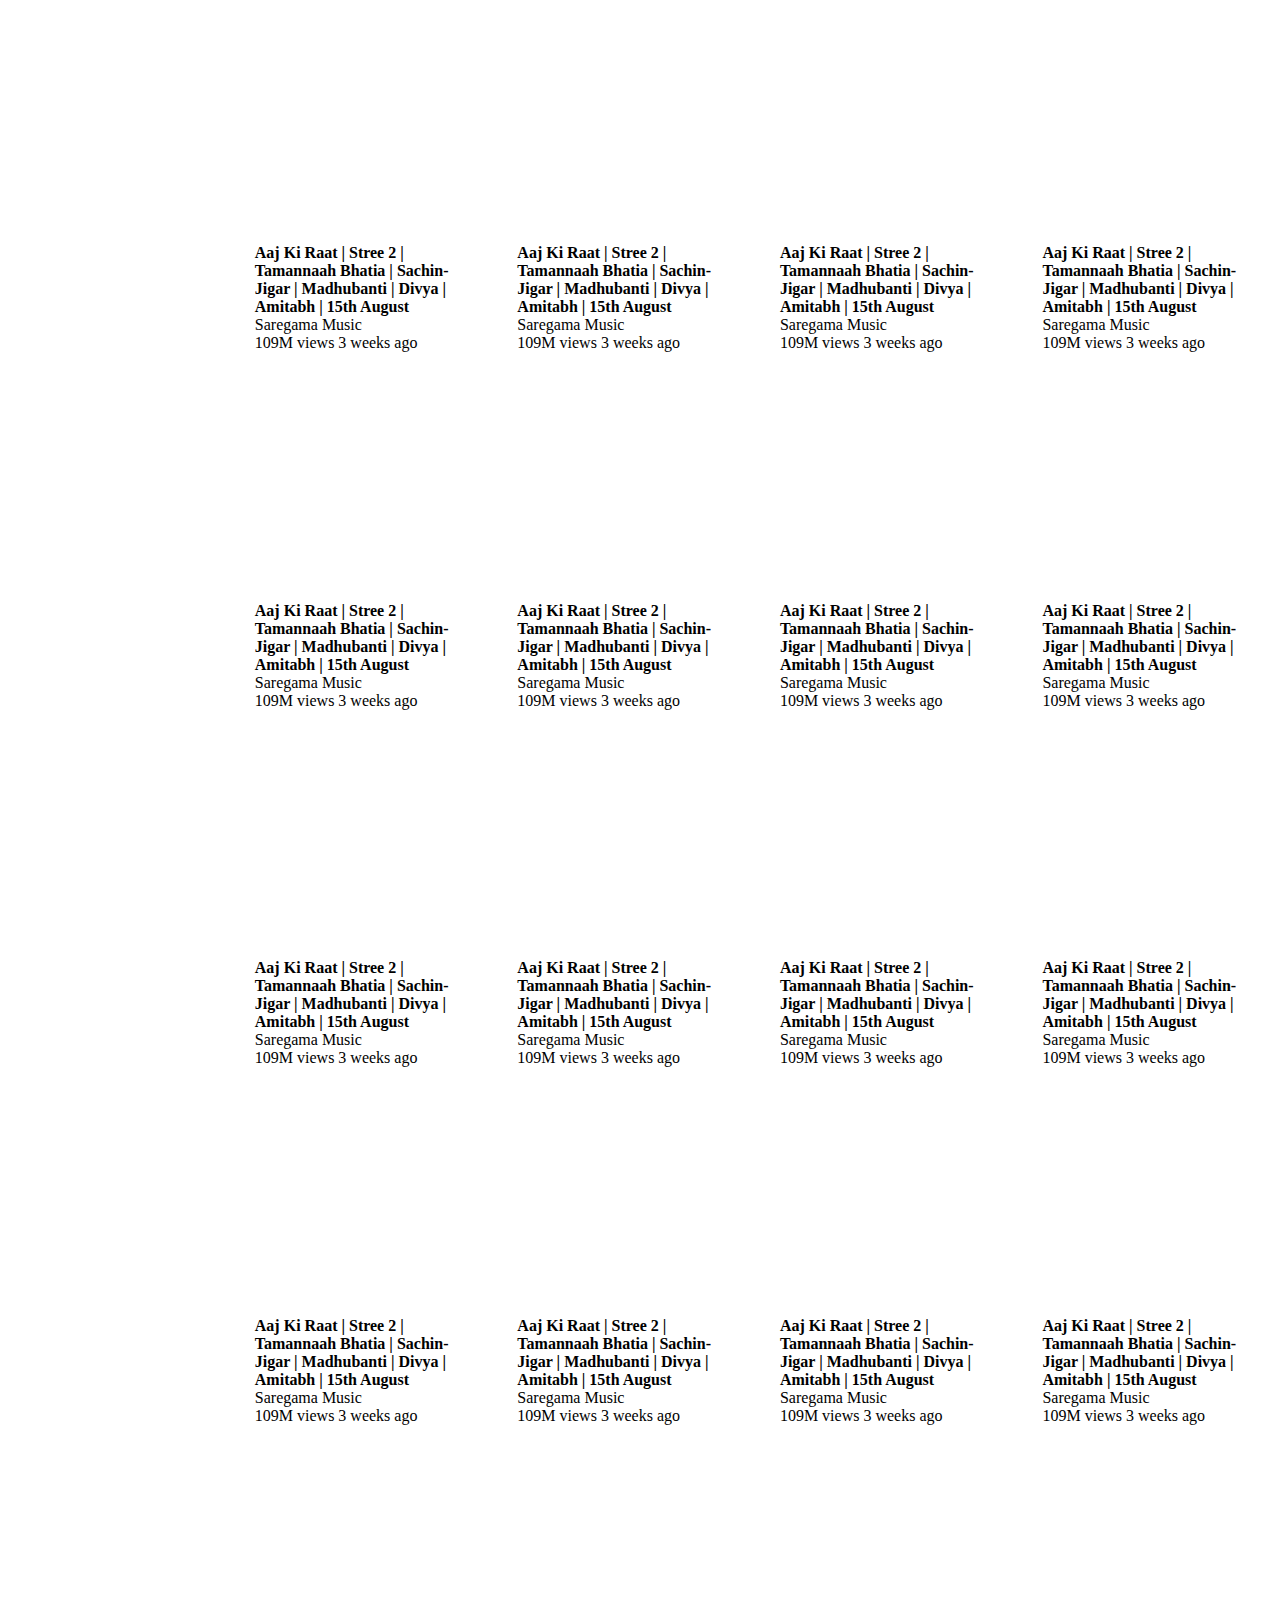
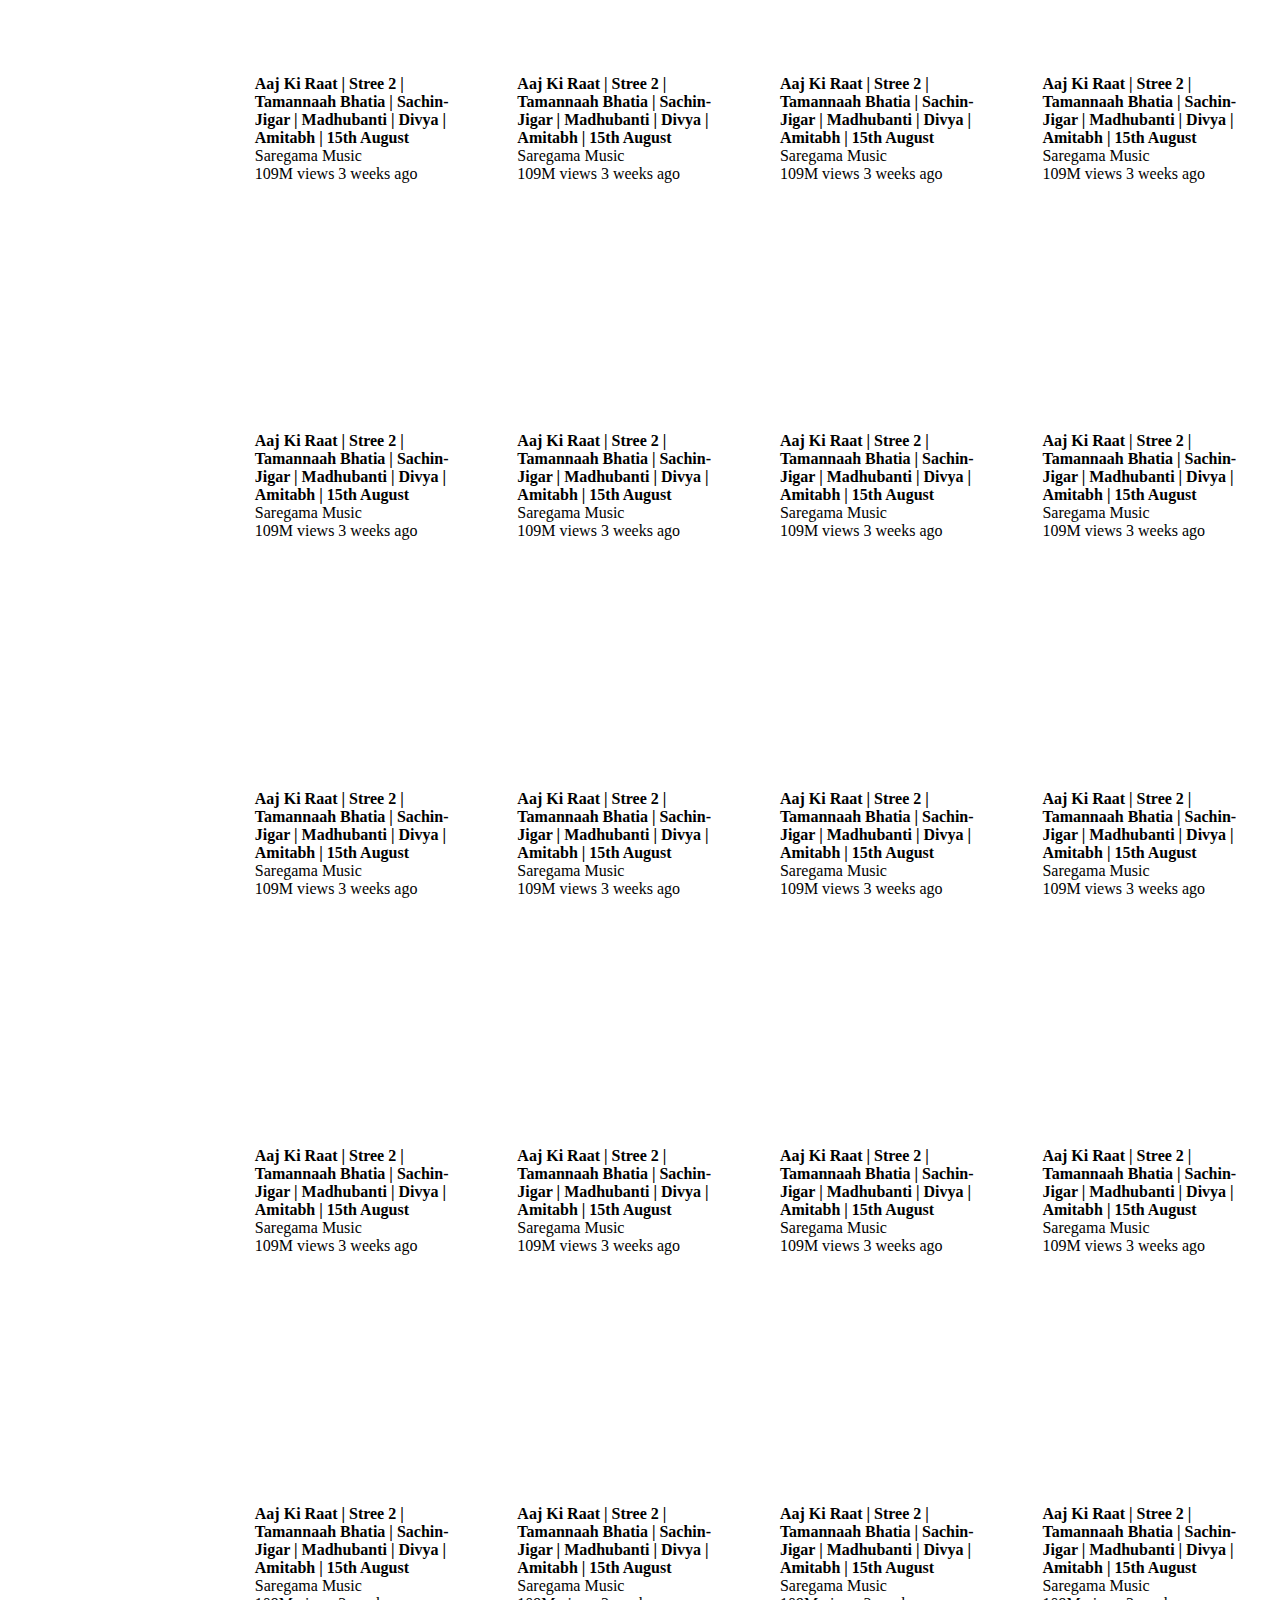
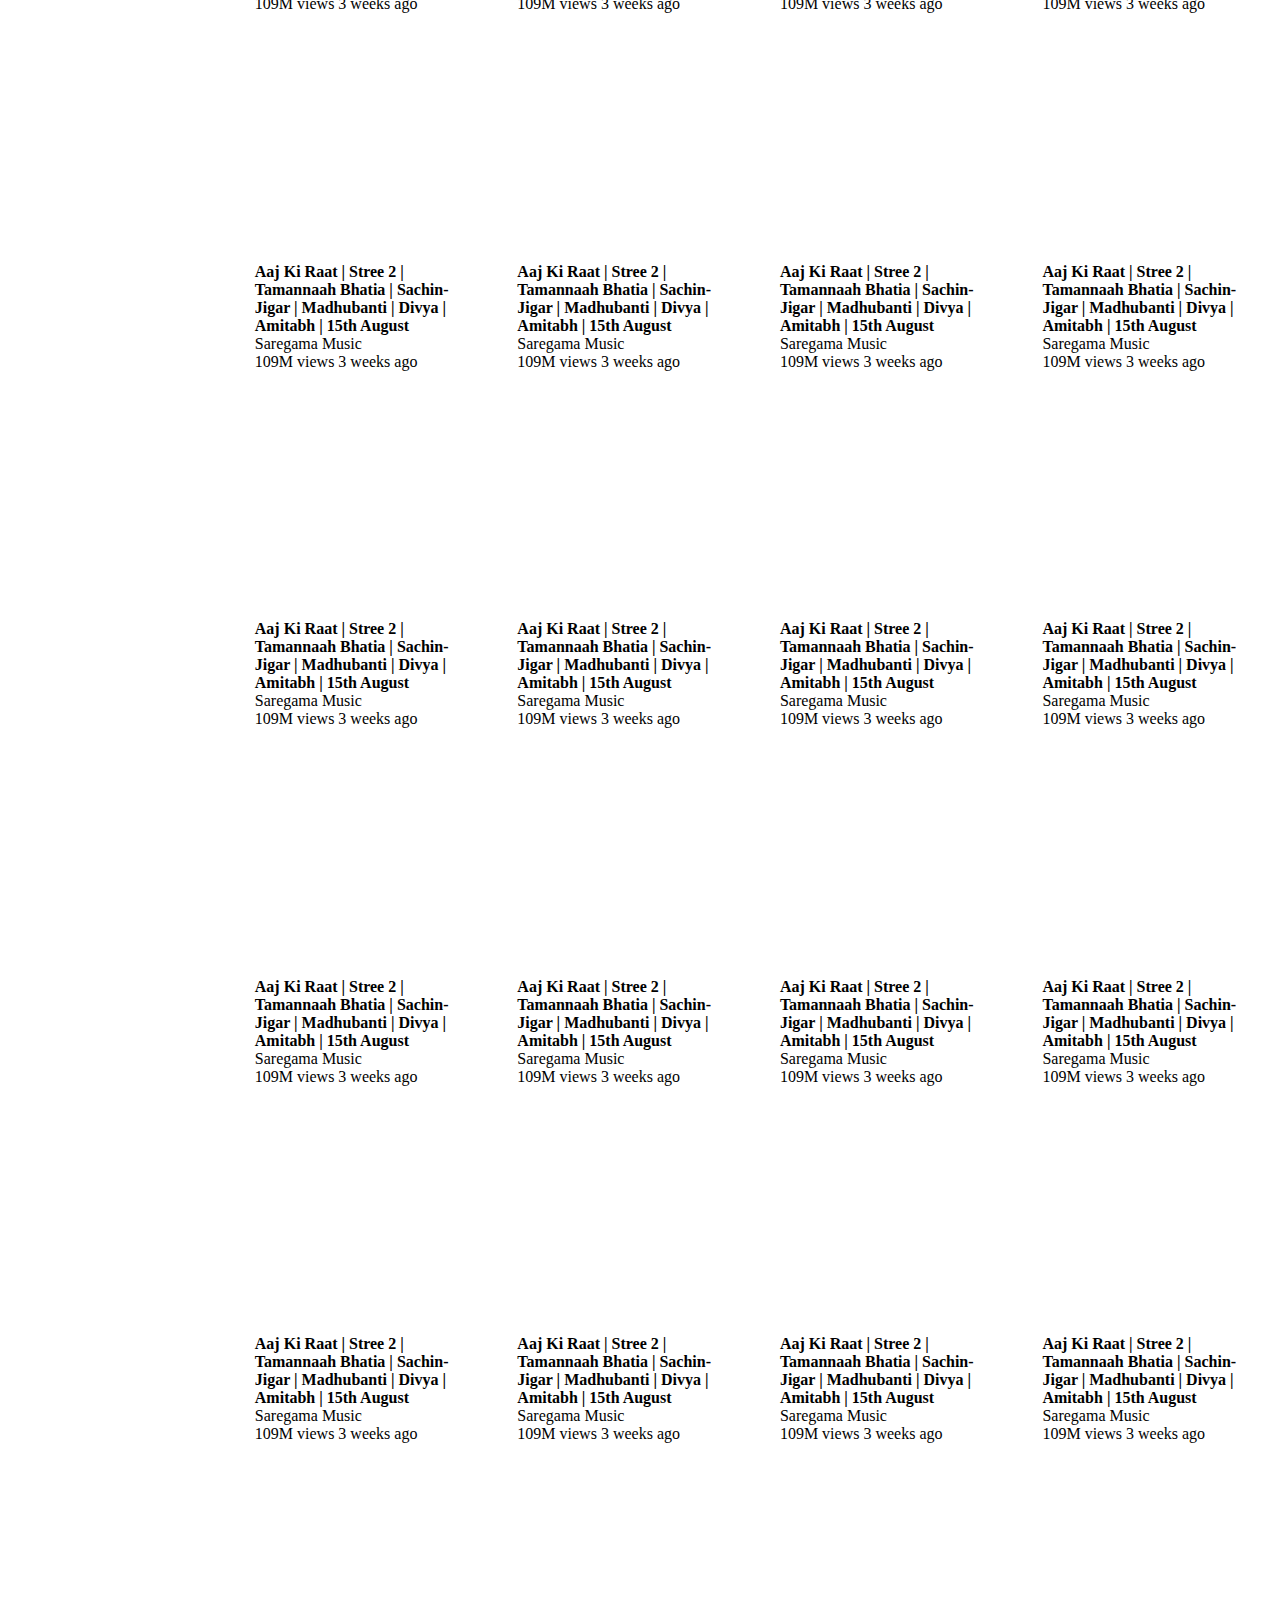
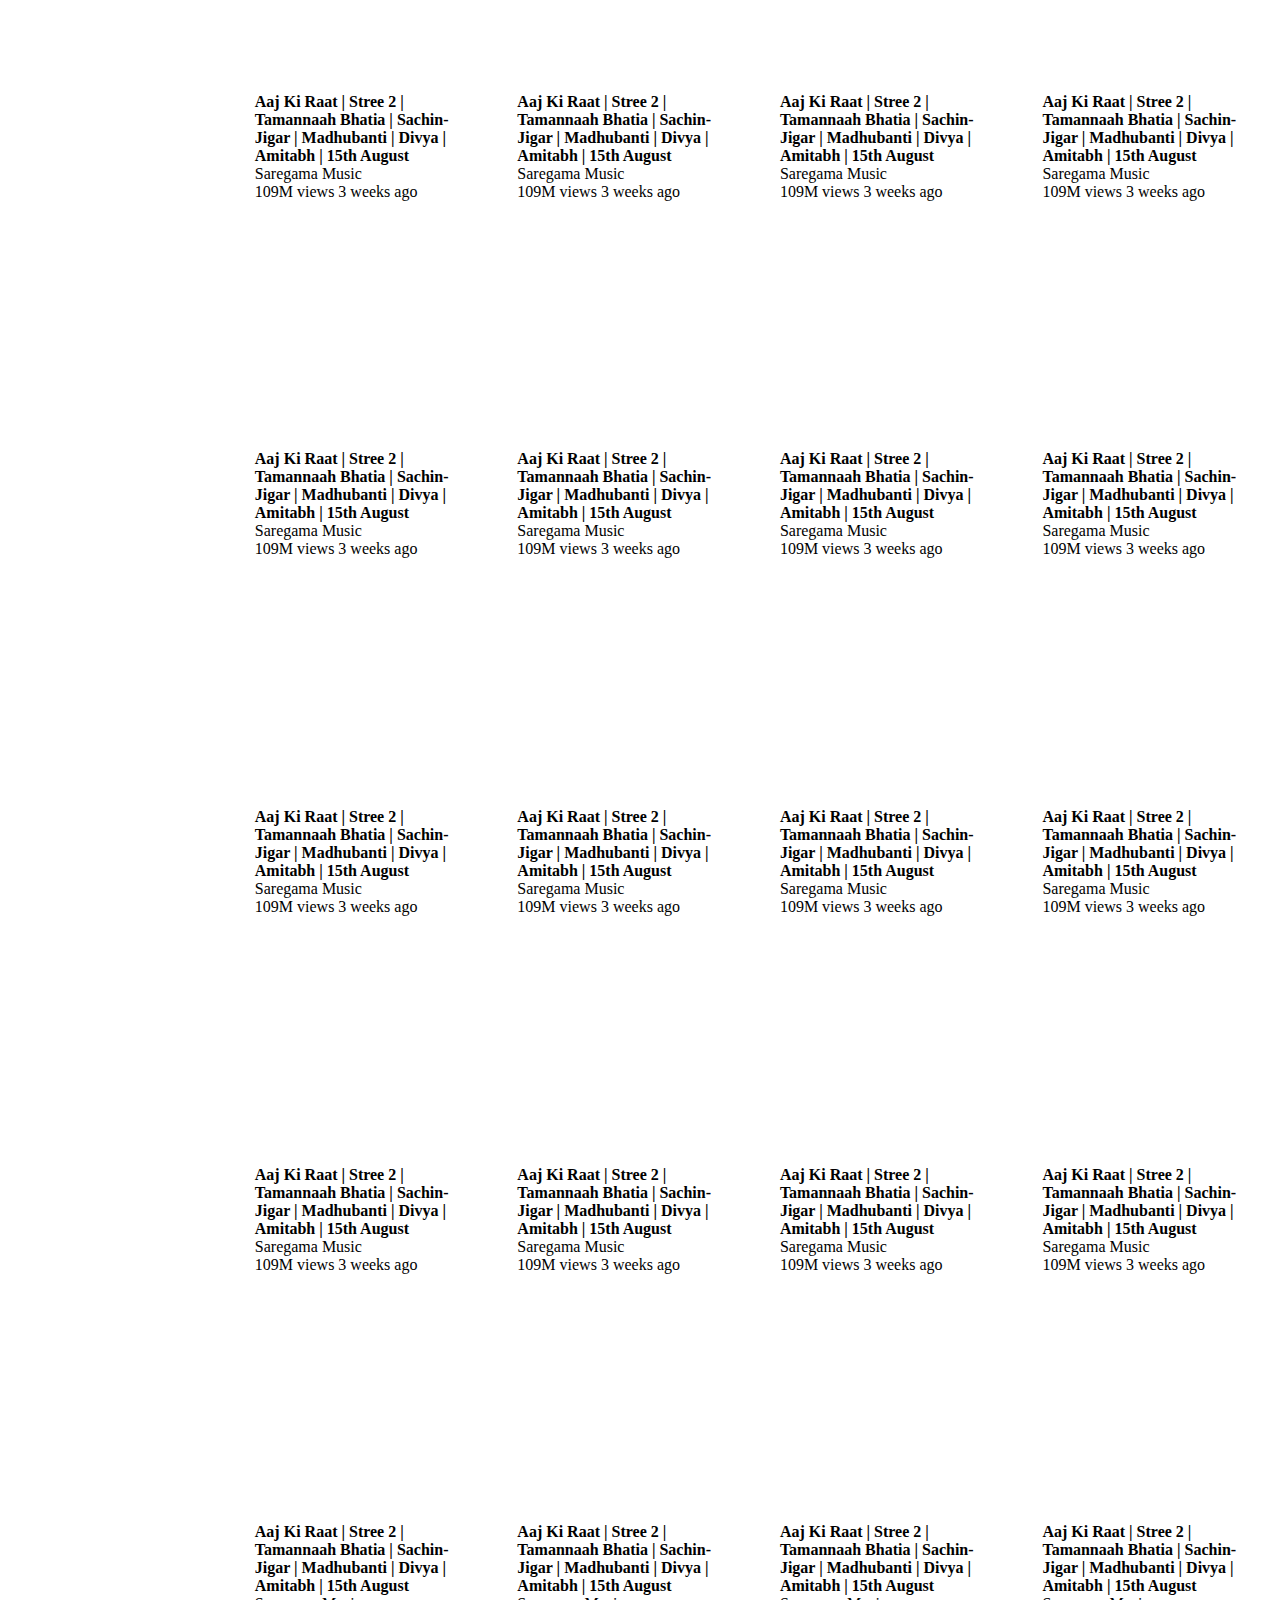
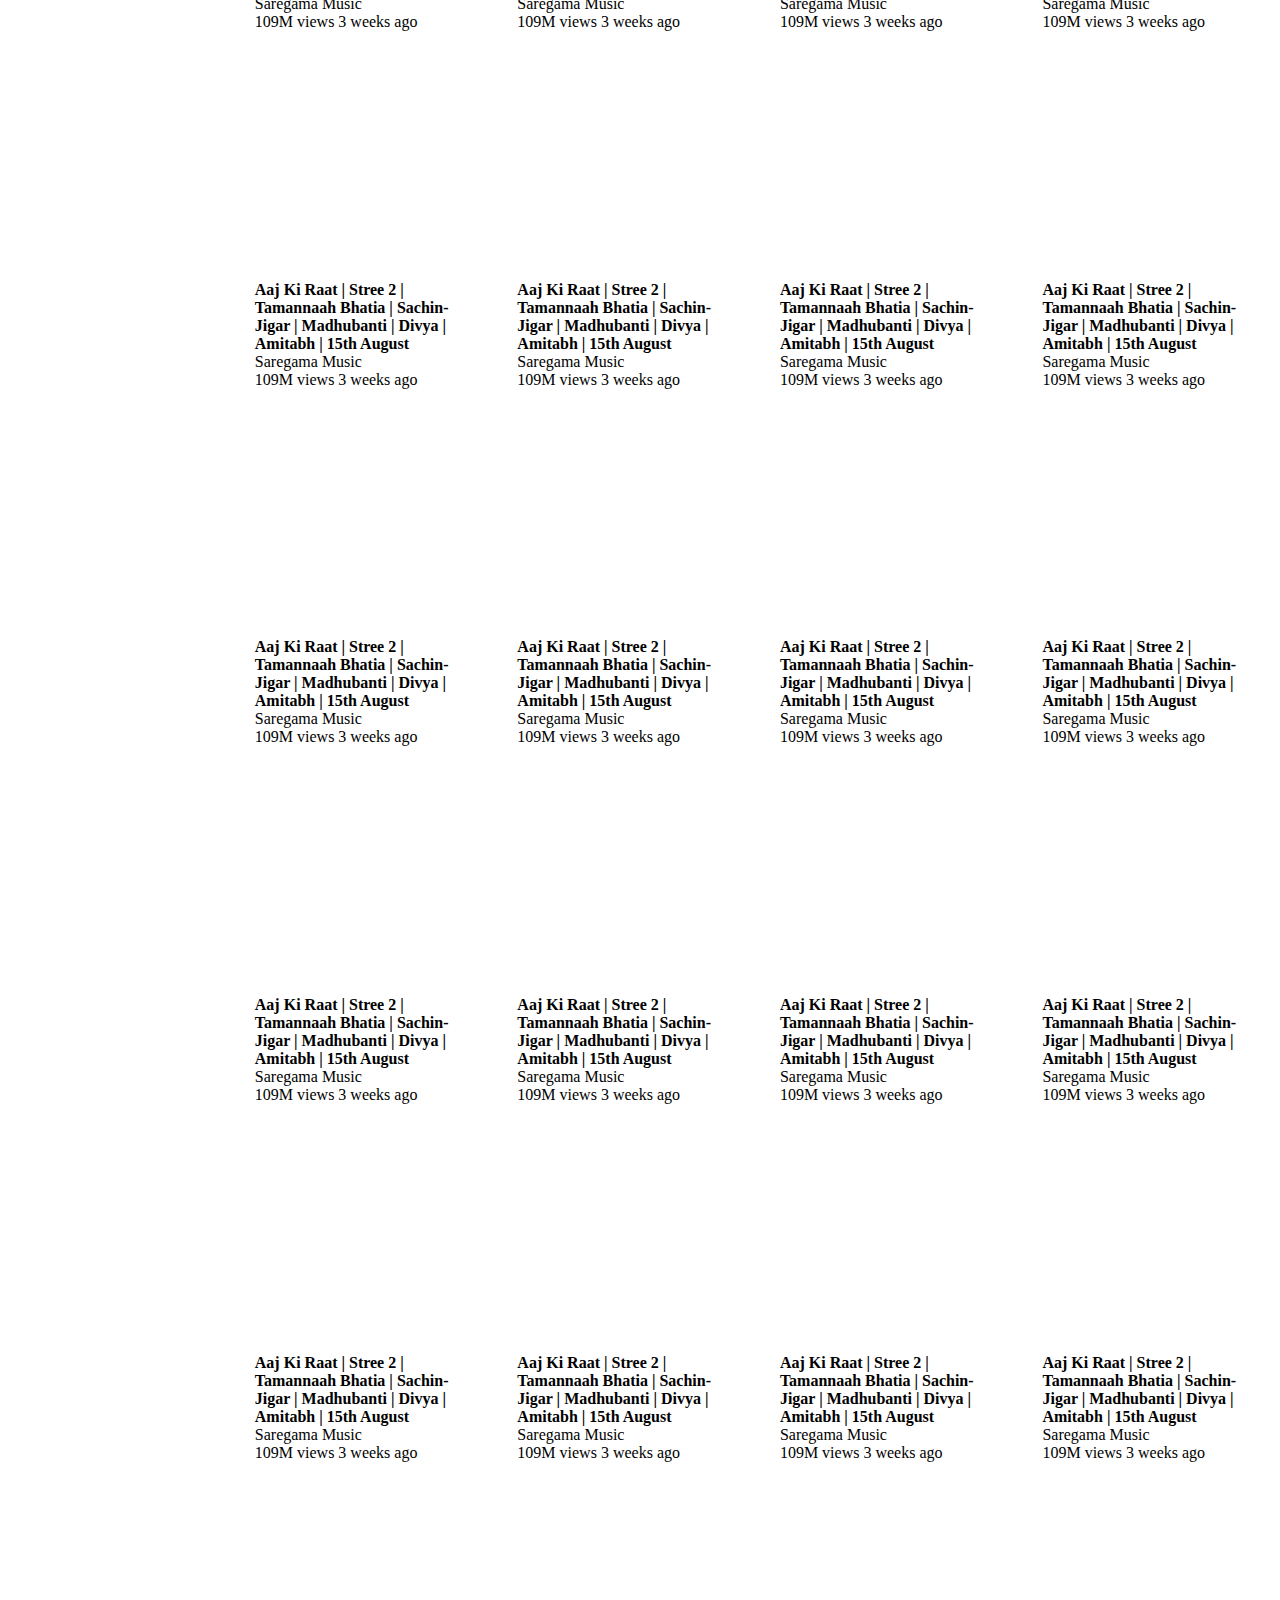
==== commit e11d1643: "added index.html" ====
--- a/index.html
+++ b/index.html
@@ -12,7 +12,7 @@
     <header class="header">
         <div class="nav_left">
                 <div class="menu">
-                    <a href="#"><img src="./asset/menu.png" alt="" loading="lazy"></a>
+                    <a href="#"><img src="./asset/menu.png" class="menu_icon" onclick="show()" alt="" loading="lazy"></a>
                 </div>
                 <div class="logo">
                     <a href="./index.html"><img src="./asset/logo (1).png" alt="" loading="lazy"></a>
@@ -43,13 +43,13 @@
      <div class="sidebar">
         <div class="sidebar_upper">
             <div class="item1">
-                <a href="#" ><img src="[data-uri]" height="20px" width="20px"/>Home</a>
+                <a href="#"><img src="[data-uri]" height="20px" width="20px"/><p>Home</p></a>
             </div>
             <div class="item2">
-                <a href="#"><img src="./asset/youtube-shorts-logo-15253.png" height="30px" width="30px"/>Shorts</a>
+                <a href="#"><img src="./asset/youtube-shorts-logo-15253.png" height="30px" width="30px"/><p>Shorts</p></a>
             </div>
             <div class="item3">
-            <a href="#" class="d-flex"><img src="./asset/playlist.webp" height="20px" width="30px"/>Subscription</a>
+            <a href="#" class="d-flex"><img src="./asset/playlist.webp" height="20px" width="30px"/><p>Subscription</p></a>
             </div>
         </div>
         <hr>
@@ -117,14 +117,14 @@
             </div>
             <div class="item_lw1" id="sff">
                 <div class="sub1">
-                    <a href="#"><img src="[data-uri]"/></a>
+                    <a href="#"><img id="ert" src="[data-uri]"/></a>
                 </div> 
                 <div class="sub">
                     <label for=""><a href="#">Trending</a></label>
                 </div>
             <div class="item_lw2" id="sre">
                 <div class="sub1">
-                    <a href="#"><img src="[data-uri]"/></a>
+                    <a href="#"><img id="qws" src="[data-uri]"/></a>
                 </div> 
                 <div class="sub2">
                     <label for=""><a href="#">Shopping</a></label>
@@ -132,7 +132,7 @@
         </div>
             <div class="item_lw3">
                 <div class="sub1">
-                    <a href="#"><img src="[data-uri]"/></a>
+                    <a href="#"><img id="yir" src="[data-uri]"/></a>
                 </div> 
                 <div class="sub2">
                     <label for=""><a href="#">Music</a></label>
@@ -140,7 +140,7 @@
         </div>
             <div class="item_lw4">
                 <div class="sub1">
-                    <a href="#"><img src="[data-uri]"/></a>
+                    <a href="#"><img id="asd" src="[data-uri]"/></a>
                 </div> 
                 <div class="sub2">
                     <label for=""><a href="#">Movies</a></label>
@@ -148,7 +148,7 @@
         </div>
             <div class="item_lw5">
                 <div class="sub1">
-                    <a href="#"><img src="[data-uri]"/></a>
+                    <a href="#"><img id="pow" src="[data-uri]"/></a>
                 </div> 
                 <div class="sub2">
                     <label for=""><a href="#">Live</a></label>
@@ -156,7 +156,7 @@
         </div>
             <div class="item_lw6">
                 <div class="sub1">
-                    <a href="#"><img src="[data-uri]"/></a>
+                    <a href="#"><img id="bkl" src="[data-uri]"/></a>
                 </div> 
                 <div class="sub2">
                     <label for=""><a href="#">Gaming</a></label>
@@ -164,7 +164,7 @@
         </div>
             <div class="item_lw7">
                 <div class="sub1">
-                    <a href="#"><img src="[data-uri]"/></a>
+                    <a href="#"><img id="bxs" src="[data-uri]"/></a>
                 </div> 
                 <div class="sub2">
                     <label for=""><a href="#">News</a></label>
@@ -172,7 +172,7 @@
         </div>
             <div class="item_lw8">
                 <div class="sub1">
-                    <a href="#"><img src="[data-uri]"/></a>
+                    <a href="#"><img id="dks" src="[data-uri]"/></a>
                 </div> 
                 <div class="sub2">
                     <label for=""><a href="#">Sports</a></label>
@@ -180,12 +180,3118 @@
         </div>
             <div class="item_lw9">
                 <div class="sub1">
-                    <a href="#"><img src="[data-uri]"/></a>
+                    <a href="#"><img id="iem" src="[data-uri]"/></a>
                 </div> 
                 <div class="sub2">
                     <label for=""><a href="#">Courses</a></label>
                 </div>
         </div>
      </div>
+    </div>
+</div>
+<div class="content">
+      <div class="mainContainer1">
+        <div class="card1">
+            <div class="thumbnail">
+                <a href="./video.html"><img src="./asset2/thamb1.webp" alt="" height="220px" width="100%" loading="lazy"></a>
+            </div>
+            <div class="details">
+                <div class="channel_logo">
+                    <a href="#"><img src="./asset2/channel1 pic.jpg" alt="" height="50px" width="50px" loading="lazy"></a>
+                </div>
+                <div class="title">
+                    <a href="./video.html"><h4>Aaj Ki Raat | Stree 2 | Tamannaah Bhatia | Sachin-Jigar | Madhubanti | Divya | Amitabh | 15th August</h4>
+                    <p>Saregama Music</p>
+                    <p>109M views 3 weeks ago</p></a>
+                </div>
+            </div>
+        </div>
+        <div class="card1">
+            <div class="thumbnail">
+                <a href="./video.html"><img src="./asset2/thamb2.webp" alt="" height="220px" width="100%" loading="lazy"></a>
+            </div>
+            <div class="details">
+                <div class="channel_logo">
+                    <a href="./video.html"><img src="./asset2/channel1 pic.jpg" alt="" height="50px" width="50px" loading="lazy"></a>
+                </div>
+                <div class="title">
+                    <a href="./video.html"><h4>Aaj Ki Raat | Stree 2 | Tamannaah Bhatia | Sachin-Jigar | Madhubanti | Divya | Amitabh | 15th August</h4>
+                    <p>Saregama Music</p>
+                    <p>109M views 3 weeks ago</p></a>
+                </div>
+            </div>
+        </div>
+        <div class="card1">
+            <div class="thumbnail">
+                <a href="#"><img src="./asset2/thamb3.webp" alt="" height="220px" width="100%" loading="lazy"></a>
+            </div>
+            <div class="details">
+                <div class="channel_logo">
+                    <a href="#"><img src="./asset2/channel1 pic.jpg" alt="" height="50px" width="50px" loading="lazy"></a>
+                </div>
+                <div class="title">
+                    <a href="#"><h4>Aaj Ki Raat | Stree 2 | Tamannaah Bhatia | Sachin-Jigar | Madhubanti | Divya | Amitabh | 15th August</h4>
+                    <p>Saregama Music</p>
+                    <p>109M views 3 weeks ago</p></a>
+                </div>
+            </div>
+        </div>
+        <div class="card1">
+            <div class="thumbnail">
+                <a href="#"><img src="./asset2/thamb4.webp" alt="" height="220px" width="100%" loading="lazy"></a>
+            </div>
+            <div class="details">
+                <div class="channel_logo">
+                    <a href="#"><img src="./asset2/channel1 pic.jpg" alt="" height="50px" width="50px" loading="lazy"></a>
+                </div>
+                <div class="title">
+                    <a href="#"><h4>Aaj Ki Raat | Stree 2 | Tamannaah Bhatia | Sachin-Jigar | Madhubanti | Divya | Amitabh | 15th August</h4>
+                    <p>Saregama Music</p>
+                    <p>109M views 3 weeks ago</p></a>
+                </div>
+            </div>
+        </div>
+    </div>
+        
+      <div class="mainContainer1">
+        <div class="card1">
+            <div class="thumbnail">
+                <a href="#"><img src="./asset2/thamb5.webp" alt="" height="220px" width="100%" loading="lazy"></a>
+            </div>
+            <div class="details">
+                <div class="channel_logo">
+                    <a href="#"><img src="./asset2/channel1 pic.jpg" alt="" height="50px" width="50px" loading="lazy"></a>
+                </div>
+                <div class="title">
+                    <a href="#"><h4>Aaj Ki Raat | Stree 2 | Tamannaah Bhatia | Sachin-Jigar | Madhubanti | Divya | Amitabh | 15th August</h4>
+                    <p>Saregama Music</p>
+                    <p>109M views 3 weeks ago</p></a>
+                </div>
+            </div>
+        </div>
+        <div class="card1">
+            <div class="thumbnail">
+                <a href="#"><img src="./asset2/thamb6.webp" alt="" height="220px" width="100%" loading="lazy"></a>
+            </div>
+            <div class="details">
+                <div class="channel_logo">
+                    <a href="#"><img src="./asset2/channel1 pic.jpg" alt="" height="50px" width="50px" loading="lazy"></a>
+                </div>
+                <div class="title">
+                    <a href="#"><h4>Aaj Ki Raat | Stree 2 | Tamannaah Bhatia | Sachin-Jigar | Madhubanti | Divya | Amitabh | 15th August</h4>
+                    <p>Saregama Music</p>
+                    <p>109M views 3 weeks ago</p></a>
+                </div>
+            </div>
+        </div>
+        <div class="card1">
+            <div class="thumbnail">
+                <a href="#"><img src="./asset2/thamb10.webp" alt="" height="220px" width="100%" loading="lazy"></a>
+            </div>
+            <div class="details">
+                <div class="channel_logo">
+                    <a href="#"><img src="./asset2/channel1 pic.jpg" alt="" height="50px" width="50px" loading="lazy"></a>
+                </div>
+                <div class="title">
+                    <a href="#"><h4>Aaj Ki Raat | Stree 2 | Tamannaah Bhatia | Sachin-Jigar | Madhubanti | Divya | Amitabh | 15th August</h4>
+                    <p>Saregama Music</p>
+                    <p>109M views 3 weeks ago</p></a>
+                </div>
+            </div>
+        </div>
+        <div class="card1">
+            <div class="thumbnail">
+                <a href="#"><img src="./asset2/thamb9.webp" alt="" height="220px" width="100%" loading="lazy"></a>
+            </div>
+            <div class="details">
+                <div class="channel_logo">
+                    <a href="#"><img src="./asset2/channel1 pic.jpg" alt="" height="50px" width="50px" loading="lazy"></a>
+                </div>
+                <div class="title">
+                    <a href="#"><h4>Aaj Ki Raat | Stree 2 | Tamannaah Bhatia | Sachin-Jigar | Madhubanti | Divya | Amitabh | 15th August</h4>
+                    <p>Saregama Music</p>
+                    <p>109M views 3 weeks ago</p></a>
+                </div>
+            </div>
+        </div>
+    </div>
+      <div class="mainContainer1">
+        <div class="card1">
+            <div class="thumbnail">
+                <a href="#"><img src="./asset2/thamb8.webp" alt="" height="220px" width="100%" loading="lazy"></a>
+            </div>
+            <div class="details">
+                <div class="channel_logo">
+                    <a href="#"><img src="./asset2/channel1 pic.jpg" alt="" height="50px" width="50px" loading="lazy"></a>
+                </div>
+                <div class="title">
+                    <a href="#"><h4>Aaj Ki Raat | Stree 2 | Tamannaah Bhatia | Sachin-Jigar | Madhubanti | Divya | Amitabh | 15th August</h4>
+                    <p>Saregama Music</p>
+                    <p>109M views 3 weeks ago</p></a>
+                </div>
+            </div>
+        </div>
+        <div class="card1">
+            <div class="thumbnail">
+                <a href="#"><img src="./asset2/thamb1.webp" alt="" height="220px" width="100%" loading="lazy"></a>
+            </div>
+            <div class="details">
+                <div class="channel_logo">
+                    <a href="#"><img src="./asset2/channel1 pic.jpg" alt="" height="50px" width="50px" loading="lazy"></a>
+                </div>
+                <div class="title">
+                    <a href="#"><h4>Aaj Ki Raat | Stree 2 | Tamannaah Bhatia | Sachin-Jigar | Madhubanti | Divya | Amitabh | 15th August</h4>
+                    <p>Saregama Music</p>
+                    <p>109M views 3 weeks ago</p></a>
+                </div>
+            </div>
+        </div>
+        <div class="card1">
+            <div class="thumbnail">
+                <a href="#"><img src="./asset2/thamb11.webp" alt="" height="220px" width="100%" loading="lazy"></a>
+            </div>
+            <div class="details">
+                <div class="channel_logo">
+                    <a href="#"><img src="./asset2/channel1 pic.jpg" alt="" height="50px" width="50px" loading="lazy"></a>
+                </div>
+                <div class="title">
+                    <a href="#"><h4>Aaj Ki Raat | Stree 2 | Tamannaah Bhatia | Sachin-Jigar | Madhubanti | Divya | Amitabh | 15th August</h4>
+                    <p>Saregama Music</p>
+                    <p>109M views 3 weeks ago</p></a>
+                </div>
+            </div>
+        </div>
+        <div class="card1">
+            <div class="thumbnail">
+                <a href="#"><img src="./asset2/thamb7.webp" alt="" height="220px" width="100%" loading="lazy"></a>
+            </div>
+            <div class="details">
+                <div class="channel_logo">
+                    <a href="#"><img src="./asset2/channel1 pic.jpg" alt="" height="50px" width="50px" loading="lazy"></a>
+                </div>
+                <div class="title">
+                    <a href="#"><h4>Aaj Ki Raat | Stree 2 | Tamannaah Bhatia | Sachin-Jigar | Madhubanti | Divya | Amitabh | 15th August</h4>
+                    <p>Saregama Music</p>
+                    <p>109M views 3 weeks ago</p></a>
+                </div>
+            </div>
+        </div>
+    </div>
+      <div class="mainContainer1">
+        <div class="card1">
+            <div class="thumbnail">
+                <a href="#"><img src="./asset2/thamb2.webp" alt="" height="220px" width="100%" loading="lazy"></a>
+            </div>
+            <div class="details">
+                <div class="channel_logo">
+                    <a href="#"><img src="./asset2/channel1 pic.jpg" alt="" height="50px" width="50px" loading="lazy"></a>
+                </div>
+                <div class="title">
+                    <a href="#"><h4>Aaj Ki Raat | Stree 2 | Tamannaah Bhatia | Sachin-Jigar | Madhubanti | Divya | Amitabh | 15th August</h4>
+                    <p>Saregama Music</p>
+                    <p>109M views 3 weeks ago</p></a>
+                </div>
+            </div>
+        </div>
+        <div class="card1">
+            <div class="thumbnail">
+                <a href="#"><img src="./asset2/thamb6.webp" alt="" height="220px" width="100%" loading="lazy"></a>
+            </div>
+            <div class="details">
+                <div class="channel_logo">
+                    <a href="#"><img src="./asset2/channel1 pic.jpg" alt="" height="50px" width="50px" loading="lazy"></a>
+                </div>
+                <div class="title">
+                    <a href="#"><h4>Aaj Ki Raat | Stree 2 | Tamannaah Bhatia | Sachin-Jigar | Madhubanti | Divya | Amitabh | 15th August</h4>
+                    <p>Saregama Music</p>
+                    <p>109M views 3 weeks ago</p></a>
+                </div>
+            </div>
+        </div>
+        <div class="card1">
+            <div class="thumbnail">
+                <a href="#"><img src="./asset2/thamb3.webp" alt="" height="220px" width="100%" loading="lazy"></a>
+            </div>
+            <div class="details">
+                <div class="channel_logo">
+                    <a href="#"><img src="./asset2/channel1 pic.jpg" alt="" height="50px" width="50px" loading="lazy"></a>
+                </div>
+                <div class="title">
+                    <a href="#"><h4>Aaj Ki Raat | Stree 2 | Tamannaah Bhatia | Sachin-Jigar | Madhubanti | Divya | Amitabh | 15th August</h4>
+                    <p>Saregama Music</p>
+                    <p>109M views 3 weeks ago</p></a>
+                </div>
+            </div>
+        </div>
+        <div class="card1">
+            <div class="thumbnail">
+                <a href="#"><img src="./asset2/thamb4.webp" alt="" height="220px" width="100%" loading="lazy"></a>
+            </div>
+            <div class="details">
+                <div class="channel_logo">
+                    <a href="#"><img src="./asset2/channel1 pic.jpg" alt="" height="50px" width="50px" loading="lazy"></a>
+                </div>
+                <div class="title">
+                    <a href="#"><h4>Aaj Ki Raat | Stree 2 | Tamannaah Bhatia | Sachin-Jigar | Madhubanti | Divya | Amitabh | 15th August</h4>
+                    <p>Saregama Music</p>
+                    <p>109M views 3 weeks ago</p></a>
+                </div>
+            </div>
+        </div>
+    </div>
+      <div class="mainContainer1">
+        <div class="card1">
+            <div class="thumbnail">
+                <a href="#"><img src="./asset2/thamb9.webp" alt="" height="220px" width="100%" loading="lazy"></a>
+            </div>
+            <div class="details">
+                <div class="channel_logo">
+                    <a href="#"><img src="./asset2/channel1 pic.jpg" alt="" height="50px" width="50px" loading="lazy"></a>
+                </div>
+                <div class="title">
+                    <a href="#"><h4>Aaj Ki Raat | Stree 2 | Tamannaah Bhatia | Sachin-Jigar | Madhubanti | Divya | Amitabh | 15th August</h4>
+                    <p>Saregama Music</p>
+                    <p>109M views 3 weeks ago</p></a>
+                </div>
+            </div>
+        </div>
+        <div class="card1">
+            <div class="thumbnail">
+                <a href="#"><img src="./asset2/thamb11.webp" alt="" height="220px" width="100%" loading="lazy"></a>
+            </div>
+            <div class="details">
+                <div class="channel_logo">
+                    <a href="#"><img src="./asset2/channel1 pic.jpg" alt="" height="50px" width="50px" loading="lazy"></a>
+                </div>
+                <div class="title">
+                    <a href="#"><h4>Aaj Ki Raat | Stree 2 | Tamannaah Bhatia | Sachin-Jigar | Madhubanti | Divya | Amitabh | 15th August</h4>
+                    <p>Saregama Music</p>
+                    <p>109M views 3 weeks ago</p></a>
+                </div>
+            </div>
+        </div>
+        <div class="card1">
+            <div class="thumbnail">
+                <a href="#"><img src="./asset2/thamb10.webp" alt="" height="220px" width="100%" loading="lazy"></a>
+            </div>
+            <div class="details">
+                <div class="channel_logo">
+                    <a href="#"><img src="./asset2/channel1 pic.jpg" alt="" height="50px" width="50px" loading="lazy"></a>
+                </div>
+                <div class="title">
+                    <a href="#"><h4>Aaj Ki Raat | Stree 2 | Tamannaah Bhatia | Sachin-Jigar | Madhubanti | Divya | Amitabh | 15th August</h4>
+                    <p>Saregama Music</p>
+                    <p>109M views 3 weeks ago</p></a>
+                </div>
+            </div>
+        </div>
+        <div class="card1">
+            <div class="thumbnail">
+                <a href="#"><img src="./asset2/thamb1.webp" alt="" height="220px" width="100%" loading="lazy"></a>
+            </div>
+            <div class="details">
+                <div class="channel_logo">
+                    <a href="#"><img src="./asset2/channel1 pic.jpg" alt="" height="50px" width="50px" loading="lazy"></a>
+                </div>
+                <div class="title">
+                    <a href="#"><h4>Aaj Ki Raat | Stree 2 | Tamannaah Bhatia | Sachin-Jigar | Madhubanti | Divya | Amitabh | 15th August</h4>
+                    <p>Saregama Music</p>
+                    <p>109M views 3 weeks ago</p></a>
+                </div>
+            </div>
+        </div>
+    </div>
+      <div class="mainContainer1">
+        <div class="card1">
+            <div class="thumbnail">
+                <a href="#"><img src="./asset2/thamb9.webp" alt="" height="220px" width="100%" loading="lazy"></a>
+            </div>
+            <div class="details">
+                <div class="channel_logo">
+                    <a href="#"><img src="./asset2/channel1 pic.jpg" alt="" height="50px" width="50px" loading="lazy"></a>
+                </div>
+                <div class="title">
+                    <a href="#"><h4>Aaj Ki Raat | Stree 2 | Tamannaah Bhatia | Sachin-Jigar | Madhubanti | Divya | Amitabh | 15th August</h4>
+                    <p>Saregama Music</p>
+                    <p>109M views 3 weeks ago</p></a>
+                </div>
+            </div>
+        </div>
+        <div class="card1">
+            <div class="thumbnail">
+                <a href="#"><img src="./asset2/thamb3.webp" alt="" height="220px" width="100%" loading="lazy"></a>
+            </div>
+            <div class="details">
+                <div class="channel_logo">
+                    <a href="#"><img src="./asset2/channel1 pic.jpg" alt="" height="50px" width="50px" loading="lazy"></a>
+                </div>
+                <div class="title">
+                    <a href="#"><h4>Aaj Ki Raat | Stree 2 | Tamannaah Bhatia | Sachin-Jigar | Madhubanti | Divya | Amitabh | 15th August</h4>
+                    <p>Saregama Music</p>
+                    <p>109M views 3 weeks ago</p></a>
+                </div>
+            </div>
+        </div>
+        <div class="card1">
+            <div class="thumbnail">
+                <a href="#"><img src="./asset2/thamb1.webp" alt="" height="220px" width="100%" loading="lazy"></a>
+            </div>
+            <div class="details">
+                <div class="channel_logo">
+                    <a href="#"><img src="./asset2/channel1 pic.jpg" alt="" height="50px" width="50px" loading="lazy"></a>
+                </div>
+                <div class="title">
+                    <a href="#"><h4>Aaj Ki Raat | Stree 2 | Tamannaah Bhatia | Sachin-Jigar | Madhubanti | Divya | Amitabh | 15th August</h4>
+                    <p>Saregama Music</p>
+                    <p>109M views 3 weeks ago</p></a>
+                </div>
+            </div>
+        </div>
+        <div class="card1">
+            <div class="thumbnail">
+                <a href="#"><img src="./asset2/thamb6.webp" alt="" height="220px" width="100%" loading="lazy"></a>
+            </div>
+            <div class="details">
+                <div class="channel_logo">
+                    <a href="#"><img src="./asset2/channel1 pic.jpg" alt="" height="50px" width="50px" loading="lazy"></a>
+                </div>
+                <div class="title">
+                    <a href="#"><h4>Aaj Ki Raat | Stree 2 | Tamannaah Bhatia | Sachin-Jigar | Madhubanti | Divya | Amitabh | 15th August</h4>
+                    <p>Saregama Music</p>
+                    <p>109M views 3 weeks ago</p></a>
+                </div>
+            </div>
+        </div>
+    </div>
+      <div class="mainContainer1">
+        <div class="card1">
+            <div class="thumbnail">
+                <a href="#"><img src="./asset2/thamb7.webp" alt="" height="220px" width="100%" loading="lazy"></a>
+            </div>
+            <div class="details">
+                <div class="channel_logo">
+                    <a href="#"><img src="./asset2/channel1 pic.jpg" alt="" height="50px" width="50px" loading="lazy"></a>
+                </div>
+                <div class="title">
+                    <a href="#"><h4>Aaj Ki Raat | Stree 2 | Tamannaah Bhatia | Sachin-Jigar | Madhubanti | Divya | Amitabh | 15th August</h4>
+                    <p>Saregama Music</p>
+                    <p>109M views 3 weeks ago</p></a>
+                </div>
+            </div>
+        </div>
+        <div class="card1">
+            <div class="thumbnail">
+                <a href="#"><img src="./asset2/thamb5.webp" alt="" height="220px" width="100%" loading="lazy"></a>
+            </div>
+            <div class="details">
+                <div class="channel_logo">
+                    <a href="#"><img src="./asset2/channel1 pic.jpg" alt="" height="50px" width="50px" loading="lazy"></a>
+                </div>
+                <div class="title">
+                    <a href="#"><h4>Aaj Ki Raat | Stree 2 | Tamannaah Bhatia | Sachin-Jigar | Madhubanti | Divya | Amitabh | 15th August</h4>
+                    <p>Saregama Music</p>
+                    <p>109M views 3 weeks ago</p></a>
+                </div>
+            </div>
+        </div>
+        <div class="card1">
+            <div class="thumbnail">
+                <a href="#"><img src="./asset2/thamb6.webp" alt="" height="220px" width="100%" loading="lazy"></a>
+            </div>
+            <div class="details">
+                <div class="channel_logo">
+                    <a href="#"><img src="./asset2/channel1 pic.jpg" alt="" height="50px" width="50px" loading="lazy"></a>
+                </div>
+                <div class="title">
+                    <a href="#"><h4>Aaj Ki Raat | Stree 2 | Tamannaah Bhatia | Sachin-Jigar | Madhubanti | Divya | Amitabh | 15th August</h4>
+                    <p>Saregama Music</p>
+                    <p>109M views 3 weeks ago</p></a>
+                </div>
+            </div>
+        </div>
+        <div class="card1">
+            <div class="thumbnail">
+                <a href="#"><img src="./asset2/thamb11.webp" alt="" height="220px" width="100%" loading="lazy"></a>
+            </div>
+            <div class="details">
+                <div class="channel_logo">
+                    <a href="#"><img src="./asset2/channel1 pic.jpg" alt="" height="50px" width="50px" loading="lazy"></a>
+                </div>
+                <div class="title">
+                    <a href="#"><h4>Aaj Ki Raat | Stree 2 | Tamannaah Bhatia | Sachin-Jigar | Madhubanti | Divya | Amitabh | 15th August</h4>
+                    <p>Saregama Music</p>
+                    <p>109M views 3 weeks ago</p></a>
+                </div>
+            </div>
+        </div>
+    </div>
+      <div class="mainContainer1">
+        <div class="card1">
+            <div class="thumbnail">
+                <a href="#"><img src="./asset2/thamb10.webp" alt="" height="220px" width="100%" loading="lazy"></a>
+            </div>
+            <div class="details">
+                <div class="channel_logo">
+                    <a href="#"><img src="./asset2/channel1 pic.jpg" alt="" height="50px" width="50px" loading="lazy"></a>
+                </div>
+                <div class="title">
+                    <a href="#"><h4>Aaj Ki Raat | Stree 2 | Tamannaah Bhatia | Sachin-Jigar | Madhubanti | Divya | Amitabh | 15th August</h4>
+                    <p>Saregama Music</p>
+                    <p>109M views 3 weeks ago</p></a>
+                </div>
+            </div>
+        </div>
+        <div class="card1">
+            <div class="thumbnail">
+                <a href="#"><img src="./asset2/thamb5.webp" alt="" height="220px" width="100%" loading="lazy"></a>
+            </div>
+            <div class="details">
+                <div class="channel_logo">
+                    <a href="#"><img src="./asset2/channel1 pic.jpg" alt="" height="50px" width="50px" loading="lazy"></a>
+                </div>
+                <div class="title">
+                    <a href="#"><h4>Aaj Ki Raat | Stree 2 | Tamannaah Bhatia | Sachin-Jigar | Madhubanti | Divya | Amitabh | 15th August</h4>
+                    <p>Saregama Music</p>
+                    <p>109M views 3 weeks ago</p></a>
+                </div>
+            </div>
+        </div>
+        <div class="card1">
+            <div class="thumbnail">
+                <a href="#"><img src="./asset2/thamb3.webp" alt="" height="220px" width="100%" loading="lazy"></a>
+            </div>
+            <div class="details">
+                <div class="channel_logo">
+                    <a href="#"><img src="./asset2/channel1 pic.jpg" alt="" height="50px" width="50px" loading="lazy"></a>
+                </div>
+                <div class="title">
+                    <a href="#"><h4>Aaj Ki Raat | Stree 2 | Tamannaah Bhatia | Sachin-Jigar | Madhubanti | Divya | Amitabh | 15th August</h4>
+                    <p>Saregama Music</p>
+                    <p>109M views 3 weeks ago</p></a>
+                </div>
+            </div>
+        </div>
+        <div class="card1">
+            <div class="thumbnail">
+                <a href="#"><img src="./asset2/thamb1.webp" alt="" height="220px" width="100%" loading="lazy"></a>
+            </div>
+            <div class="details">
+                <div class="channel_logo">
+                    <a href="#"><img src="./asset2/channel1 pic.jpg" alt="" height="50px" width="50px" loading="lazy"></a>
+                </div>
+                <div class="title">
+                    <a href="#"><h4>Aaj Ki Raat | Stree 2 | Tamannaah Bhatia | Sachin-Jigar | Madhubanti | Divya | Amitabh | 15th August</h4>
+                    <p>Saregama Music</p>
+                    <p>109M views 3 weeks ago</p></a>
+                </div>
+            </div>
+        </div>
+    </div>
+      <div class="mainContainer1">
+        <div class="card1">
+            <div class="thumbnail">
+                <a href="#"><img src="./asset2/thamb3.webp" alt="" height="220px" width="100%" loading="lazy"></a>
+            </div>
+            <div class="details">
+                <div class="channel_logo">
+                    <a href="#"><img src="./asset2/channel1 pic.jpg" alt="" height="50px" width="50px" loading="lazy"></a>
+                </div>
+                <div class="title">
+                    <a href="#"><h4>Aaj Ki Raat | Stree 2 | Tamannaah Bhatia | Sachin-Jigar | Madhubanti | Divya | Amitabh | 15th August</h4>
+                    <p>Saregama Music</p>
+                    <p>109M views 3 weeks ago</p></a>
+                </div>
+            </div>
+        </div>
+        <div class="card1">
+            <div class="thumbnail">
+                <a href="#"><img src="./asset2/thamb5.webp" alt="" height="220px" width="100%" loading="lazy"></a>
+            </div>
+            <div class="details">
+                <div class="channel_logo">
+                    <a href="#"><img src="./asset2/channel1 pic.jpg" alt="" height="50px" width="50px" loading="lazy"></a>
+                </div>
+                <div class="title">
+                    <a href="#"><h4>Aaj Ki Raat | Stree 2 | Tamannaah Bhatia | Sachin-Jigar | Madhubanti | Divya | Amitabh | 15th August</h4>
+                    <p>Saregama Music</p>
+                    <p>109M views 3 weeks ago</p></a>
+                </div>
+            </div>
+        </div>
+        <div class="card1">
+            <div class="thumbnail">
+                <a href="#"><img src="./asset2/thamb6.webp" alt="" height="220px" width="100%" loading="lazy"></a>
+            </div>
+            <div class="details">
+                <div class="channel_logo">
+                    <a href="#"><img src="./asset2/channel1 pic.jpg" alt="" height="50px" width="50px" loading="lazy"></a>
+                </div>
+                <div class="title">
+                    <a href="#"><h4>Aaj Ki Raat | Stree 2 | Tamannaah Bhatia | Sachin-Jigar | Madhubanti | Divya | Amitabh | 15th August</h4>
+                    <p>Saregama Music</p>
+                    <p>109M views 3 weeks ago</p></a>
+                </div>
+            </div>
+        </div>
+        <div class="card1">
+            <div class="thumbnail">
+                <a href="#"><img src="./asset2/thamb9.webp" alt="" height="220px" width="100%" loading="lazy"></a>
+            </div>
+            <div class="details">
+                <div class="channel_logo">
+                    <a href="#"><img src="./asset2/channel1 pic.jpg" alt="" height="50px" width="50px" loading="lazy"></a>
+                </div>
+                <div class="title">
+                    <a href="#"><h4>Aaj Ki Raat | Stree 2 | Tamannaah Bhatia | Sachin-Jigar | Madhubanti | Divya | Amitabh | 15th August</h4>
+                    <p>Saregama Music</p>
+                    <p>109M views 3 weeks ago</p></a>
+                </div>
+            </div>
+        </div>
+    </div>
+      <div class="mainContainer1">
+        <div class="card1">
+            <div class="thumbnail">
+                <a href="#"><img src="./asset2/thamb10.webp" alt="" height="220px" width="100%" loading="lazy"></a>
+            </div>
+            <div class="details">
+                <div class="channel_logo">
+                    <a href="#"><img src="./asset2/channel1 pic.jpg" alt="" height="50px" width="50px" loading="lazy"></a>
+                </div>
+                <div class="title">
+                    <a href="#"><h4>Aaj Ki Raat | Stree 2 | Tamannaah Bhatia | Sachin-Jigar | Madhubanti | Divya | Amitabh | 15th August</h4>
+                    <p>Saregama Music</p>
+                    <p>109M views 3 weeks ago</p></a>
+                </div>
+            </div>
+        </div>
+        <div class="card1">
+            <div class="thumbnail">
+                <a href="#"><img src="./asset2/thamb11.webp" alt="" height="220px" width="100%" loading="lazy"></a>
+            </div>
+            <div class="details">
+                <div class="channel_logo">
+                    <a href="#"><img src="./asset2/channel1 pic.jpg" alt="" height="50px" width="50px" loading="lazy"></a>
+                </div>
+                <div class="title">
+                    <a href="#"><h4>Aaj Ki Raat | Stree 2 | Tamannaah Bhatia | Sachin-Jigar | Madhubanti | Divya | Amitabh | 15th August</h4>
+                    <p>Saregama Music</p>
+                    <p>109M views 3 weeks ago</p></a>
+                </div>
+            </div>
+        </div>
+        <div class="card1">
+            <div class="thumbnail">
+                <a href="#"><img src="./asset2/thamb6.webp" alt="" height="220px" width="100%" loading="lazy"></a>
+            </div>
+            <div class="details">
+                <div class="channel_logo">
+                    <a href="#"><img src="./asset2/channel1 pic.jpg" alt="" height="50px" width="50px" loading="lazy"></a>
+                </div>
+                <div class="title">
+                    <a href="#"><h4>Aaj Ki Raat | Stree 2 | Tamannaah Bhatia | Sachin-Jigar | Madhubanti | Divya | Amitabh | 15th August</h4>
+                    <p>Saregama Music</p>
+                    <p>109M views 3 weeks ago</p></a>
+                </div>
+            </div>
+        </div>
+        <div class="card1">
+            <div class="thumbnail">
+                <a href="#"><img src="./asset2/thamb1.webp" alt="" height="220px" width="100%" loading="lazy"></a>
+            </div>
+            <div class="details">
+                <div class="channel_logo">
+                    <a href="#"><img src="./asset2/channel1 pic.jpg" alt="" height="50px" width="50px" loading="lazy"></a>
+                </div>
+                <div class="title">
+                    <a href="#"><h4>Aaj Ki Raat | Stree 2 | Tamannaah Bhatia | Sachin-Jigar | Madhubanti | Divya | Amitabh | 15th August</h4>
+                    <p>Saregama Music</p>
+                    <p>109M views 3 weeks ago</p></a>
+                </div>
+            </div>
+        </div>
+    </div>
+      <div class="mainContainer1">
+        <div class="card1">
+            <div class="thumbnail">
+                <a href="#"><img src="./asset2/thamb3.webp" alt="" height="220px" width="100%" loading="lazy"></a>
+            </div>
+            <div class="details">
+                <div class="channel_logo">
+                    <a href="#"><img src="./asset2/channel1 pic.jpg" alt="" height="50px" width="50px" loading="lazy"></a>
+                </div>
+                <div class="title">
+                    <a href="#"><h4>Aaj Ki Raat | Stree 2 | Tamannaah Bhatia | Sachin-Jigar | Madhubanti | Divya | Amitabh | 15th August</h4>
+                    <p>Saregama Music</p>
+                    <p>109M views 3 weeks ago</p></a>
+                </div>
+            </div>
+        </div>
+        <div class="card1">
+            <div class="thumbnail">
+                <a href="#"><img src="./asset2/thamb1.webp" alt="" height="220px" width="100%" loading="lazy"></a>
+            </div>
+            <div class="details">
+                <div class="channel_logo">
+                    <a href="#"><img src="./asset2/channel1 pic.jpg" alt="" height="50px" width="50px" loading="lazy"></a>
+                </div>
+                <div class="title">
+                    <a href="#"><h4>Aaj Ki Raat | Stree 2 | Tamannaah Bhatia | Sachin-Jigar | Madhubanti | Divya | Amitabh | 15th August</h4>
+                    <p>Saregama Music</p>
+                    <p>109M views 3 weeks ago</p></a>
+                </div>
+            </div>
+        </div>
+        <div class="card1">
+            <div class="thumbnail">
+                <a href="#"><img src="./asset2/thamb6.webp" alt="" height="220px" width="100%" loading="lazy"></a>
+            </div>
+            <div class="details">
+                <div class="channel_logo">
+                    <a href="#"><img src="./asset2/channel1 pic.jpg" alt="" height="50px" width="50px" loading="lazy"></a>
+                </div>
+                <div class="title">
+                    <a href="#"><h4>Aaj Ki Raat | Stree 2 | Tamannaah Bhatia | Sachin-Jigar | Madhubanti | Divya | Amitabh | 15th August</h4>
+                    <p>Saregama Music</p>
+                    <p>109M views 3 weeks ago</p></a>
+                </div>
+            </div>
+        </div>
+        <div class="card1">
+            <div class="thumbnail">
+                <a href="#"><img src="./asset2/thamb3.webp" alt="" height="220px" width="100%" loading="lazy"></a>
+            </div>
+            <div class="details">
+                <div class="channel_logo">
+                    <a href="#"><img src="./asset2/channel1 pic.jpg" alt="" height="50px" width="50px" loading="lazy"></a>
+                </div>
+                <div class="title">
+                    <a href="#"><h4>Aaj Ki Raat | Stree 2 | Tamannaah Bhatia | Sachin-Jigar | Madhubanti | Divya | Amitabh | 15th August</h4>
+                    <p>Saregama Music</p>
+                    <p>109M views 3 weeks ago</p></a>
+                </div>
+            </div>
+        </div>
+    </div>
+      <div class="mainContainer1">
+        <div class="card1">
+            <div class="thumbnail">
+                <a href="#"><img src="./asset2/thamb10.webp" alt="" height="220px" width="100%" loading="lazy"></a>
+            </div>
+            <div class="details">
+                <div class="channel_logo">
+                    <a href="#"><img src="./asset2/channel1 pic.jpg" alt="" height="50px" width="50px" loading="lazy"></a>
+                </div>
+                <div class="title">
+                    <a href="#"><h4>Aaj Ki Raat | Stree 2 | Tamannaah Bhatia | Sachin-Jigar | Madhubanti | Divya | Amitabh | 15th August</h4>
+                    <p>Saregama Music</p>
+                    <p>109M views 3 weeks ago</p></a>
+                </div>
+            </div>
+        </div>
+        <div class="card1">
+            <div class="thumbnail">
+                <a href="#"><img src="./asset2/thamb3.webp" alt="" height="220px" width="100%" loading="lazy"></a>
+            </div>
+            <div class="details">
+                <div class="channel_logo">
+                    <a href="#"><img src="./asset2/channel1 pic.jpg" alt="" height="50px" width="50px" loading="lazy"></a>
+                </div>
+                <div class="title">
+                    <a href="#"><h4>Aaj Ki Raat | Stree 2 | Tamannaah Bhatia | Sachin-Jigar | Madhubanti | Divya | Amitabh | 15th August</h4>
+                    <p>Saregama Music</p>
+                    <p>109M views 3 weeks ago</p></a>
+                </div>
+            </div>
+        </div>
+        <div class="card1">
+            <div class="thumbnail">
+                <a href="#"><img src="./asset2/thamb3.webp" alt="" height="220px" width="100%" loading="lazy"></a>
+            </div>
+            <div class="details">
+                <div class="channel_logo">
+                    <a href="#"><img src="./asset2/channel1 pic.jpg" alt="" height="50px" width="50px" loading="lazy"></a>
+                </div>
+                <div class="title">
+                    <a href="#"><h4>Aaj Ki Raat | Stree 2 | Tamannaah Bhatia | Sachin-Jigar | Madhubanti | Divya | Amitabh | 15th August</h4>
+                    <p>Saregama Music</p>
+                    <p>109M views 3 weeks ago</p></a>
+                </div>
+            </div>
+        </div>
+        <div class="card1">
+            <div class="thumbnail">
+                <a href="#"><img src="./asset2/thamb1.webp" alt="" height="220px" width="100%" loading="lazy"></a>
+            </div>
+            <div class="details">
+                <div class="channel_logo">
+                    <a href="#"><img src="./asset2/channel1 pic.jpg" alt="" height="50px" width="50px" loading="lazy"></a>
+                </div>
+                <div class="title">
+                    <a href="#"><h4>Aaj Ki Raat | Stree 2 | Tamannaah Bhatia | Sachin-Jigar | Madhubanti | Divya | Amitabh | 15th August</h4>
+                    <p>Saregama Music</p>
+                    <p>109M views 3 weeks ago</p></a>
+                </div>
+            </div>
+        </div>
+    </div>
+      <div class="mainContainer1">
+        <div class="card1">
+            <div class="thumbnail">
+                <a href="#"><img src="./asset2/thamb1.webp" alt="" height="220px" width="100%" loading="lazy"></a>
+            </div>
+            <div class="details">
+                <div class="channel_logo">
+                    <a href="#"><img src="./asset2/channel1 pic.jpg" alt="" height="50px" width="50px" loading="lazy"></a>
+                </div>
+                <div class="title">
+                    <a href="#"><h4>Aaj Ki Raat | Stree 2 | Tamannaah Bhatia | Sachin-Jigar | Madhubanti | Divya | Amitabh | 15th August</h4>
+                    <p>Saregama Music</p>
+                    <p>109M views 3 weeks ago</p></a>
+                </div>
+            </div>
+        </div>
+        <div class="card1">
+            <div class="thumbnail">
+                <a href="#"><img src="./asset2/thamb1.webp" alt="" height="220px" width="100%" loading="lazy"></a>
+            </div>
+            <div class="details">
+                <div class="channel_logo">
+                    <a href="#"><img src="./asset2/channel1 pic.jpg" alt="" height="50px" width="50px" loading="lazy"></a>
+                </div>
+                <div class="title">
+                    <a href="#"><h4>Aaj Ki Raat | Stree 2 | Tamannaah Bhatia | Sachin-Jigar | Madhubanti | Divya | Amitabh | 15th August</h4>
+                    <p>Saregama Music</p>
+                    <p>109M views 3 weeks ago</p></a>
+                </div>
+            </div>
+        </div>
+        <div class="card1">
+            <div class="thumbnail">
+                <a href="#"><img src="./asset2/thamb1.webp" alt="" height="220px" width="100%" loading="lazy"></a>
+            </div>
+            <div class="details">
+                <div class="channel_logo">
+                    <a href="#"><img src="./asset2/channel1 pic.jpg" alt="" height="50px" width="50px" loading="lazy"></a>
+                </div>
+                <div class="title">
+                    <a href="#"><h4>Aaj Ki Raat | Stree 2 | Tamannaah Bhatia | Sachin-Jigar | Madhubanti | Divya | Amitabh | 15th August</h4>
+                    <p>Saregama Music</p>
+                    <p>109M views 3 weeks ago</p></a>
+                </div>
+            </div>
+        </div>
+        <div class="card1">
+            <div class="thumbnail">
+                <a href="#"><img src="./asset2/thamb1.webp" alt="" height="220px" width="100%" loading="lazy"></a>
+            </div>
+            <div class="details">
+                <div class="channel_logo">
+                    <a href="#"><img src="./asset2/channel1 pic.jpg" alt="" height="50px" width="50px" loading="lazy"></a>
+                </div>
+                <div class="title">
+                    <a href="#"><h4>Aaj Ki Raat | Stree 2 | Tamannaah Bhatia | Sachin-Jigar | Madhubanti | Divya | Amitabh | 15th August</h4>
+                    <p>Saregama Music</p>
+                    <p>109M views 3 weeks ago</p></a>
+                </div>
+            </div>
+        </div>
+    </div>
+      <div class="mainContainer1">
+        <div class="card1">
+            <div class="thumbnail">
+                <a href="#"><img src="./asset2/thamb1.webp" alt="" height="220px" width="100%" loading="lazy"></a>
+            </div>
+            <div class="details">
+                <div class="channel_logo">
+                    <a href="#"><img src="./asset2/channel1 pic.jpg" alt="" height="50px" width="50px" loading="lazy"></a>
+                </div>
+                <div class="title">
+                    <a href="#"><h4>Aaj Ki Raat | Stree 2 | Tamannaah Bhatia | Sachin-Jigar | Madhubanti | Divya | Amitabh | 15th August</h4>
+                    <p>Saregama Music</p>
+                    <p>109M views 3 weeks ago</p></a>
+                </div>
+            </div>
+        </div>
+        <div class="card1">
+            <div class="thumbnail">
+                <a href="#"><img src="./asset2/thamb1.webp" alt="" height="220px" width="100%" loading="lazy"></a>
+            </div>
+            <div class="details">
+                <div class="channel_logo">
+                    <a href="#"><img src="./asset2/channel1 pic.jpg" alt="" height="50px" width="50px" loading="lazy"></a>
+                </div>
+                <div class="title">
+                    <a href="#"><h4>Aaj Ki Raat | Stree 2 | Tamannaah Bhatia | Sachin-Jigar | Madhubanti | Divya | Amitabh | 15th August</h4>
+                    <p>Saregama Music</p>
+                    <p>109M views 3 weeks ago</p></a>
+                </div>
+            </div>
+        </div>
+        <div class="card1">
+            <div class="thumbnail">
+                <a href="#"><img src="./asset2/thamb1.webp" alt="" height="220px" width="100%" loading="lazy"></a>
+            </div>
+            <div class="details">
+                <div class="channel_logo">
+                    <a href="#"><img src="./asset2/channel1 pic.jpg" alt="" height="50px" width="50px" loading="lazy"></a>
+                </div>
+                <div class="title">
+                    <a href="#"><h4>Aaj Ki Raat | Stree 2 | Tamannaah Bhatia | Sachin-Jigar | Madhubanti | Divya | Amitabh | 15th August</h4>
+                    <p>Saregama Music</p>
+                    <p>109M views 3 weeks ago</p></a>
+                </div>
+            </div>
+        </div>
+        <div class="card1">
+            <div class="thumbnail">
+                <a href="#"><img src="./asset2/thamb1.webp" alt="" height="220px" width="100%" loading="lazy"></a>
+            </div>
+            <div class="details">
+                <div class="channel_logo">
+                    <a href="#"><img src="./asset2/channel1 pic.jpg" alt="" height="50px" width="50px" loading="lazy"></a>
+                </div>
+                <div class="title">
+                    <a href="#"><h4>Aaj Ki Raat | Stree 2 | Tamannaah Bhatia | Sachin-Jigar | Madhubanti | Divya | Amitabh | 15th August</h4>
+                    <p>Saregama Music</p>
+                    <p>109M views 3 weeks ago</p></a>
+                </div>
+            </div>
+        </div>
+    </div>
+      <div class="mainContainer1">
+        <div class="card1">
+            <div class="thumbnail">
+                <a href="#"><img src="./asset2/thamb1.webp" alt="" height="220px" width="100%" loading="lazy"></a>
+            </div>
+            <div class="details">
+                <div class="channel_logo">
+                    <a href="#"><img src="./asset2/channel1 pic.jpg" alt="" height="50px" width="50px" loading="lazy"></a>
+                </div>
+                <div class="title">
+                    <a href="#"><h4>Aaj Ki Raat | Stree 2 | Tamannaah Bhatia | Sachin-Jigar | Madhubanti | Divya | Amitabh | 15th August</h4>
+                    <p>Saregama Music</p>
+                    <p>109M views 3 weeks ago</p></a>
+                </div>
+            </div>
+        </div>
+        <div class="card1">
+            <div class="thumbnail">
+                <a href="#"><img src="./asset2/thamb1.webp" alt="" height="220px" width="100%" loading="lazy"></a>
+            </div>
+            <div class="details">
+                <div class="channel_logo">
+                    <a href="#"><img src="./asset2/channel1 pic.jpg" alt="" height="50px" width="50px" loading="lazy"></a>
+                </div>
+                <div class="title">
+                    <a href="#"><h4>Aaj Ki Raat | Stree 2 | Tamannaah Bhatia | Sachin-Jigar | Madhubanti | Divya | Amitabh | 15th August</h4>
+                    <p>Saregama Music</p>
+                    <p>109M views 3 weeks ago</p></a>
+                </div>
+            </div>
+        </div>
+        <div class="card1">
+            <div class="thumbnail">
+                <a href="#"><img src="./asset2/thamb1.webp" alt="" height="220px" width="100%" loading="lazy"></a>
+            </div>
+            <div class="details">
+                <div class="channel_logo">
+                    <a href="#"><img src="./asset2/channel1 pic.jpg" alt="" height="50px" width="50px" loading="lazy"></a>
+                </div>
+                <div class="title">
+                    <a href="#"><h4>Aaj Ki Raat | Stree 2 | Tamannaah Bhatia | Sachin-Jigar | Madhubanti | Divya | Amitabh | 15th August</h4>
+                    <p>Saregama Music</p>
+                    <p>109M views 3 weeks ago</p></a>
+                </div>
+            </div>
+        </div>
+        <div class="card1">
+            <div class="thumbnail">
+                <a href="#"><img src="./asset2/thamb1.webp" alt="" height="220px" width="100%" loading="lazy"></a>
+            </div>
+            <div class="details">
+                <div class="channel_logo">
+                    <a href="#"><img src="./asset2/channel1 pic.jpg" alt="" height="50px" width="50px" loading="lazy"></a>
+                </div>
+                <div class="title">
+                    <a href="#"><h4>Aaj Ki Raat | Stree 2 | Tamannaah Bhatia | Sachin-Jigar | Madhubanti | Divya | Amitabh | 15th August</h4>
+                    <p>Saregama Music</p>
+                    <p>109M views 3 weeks ago</p></a>
+                </div>
+            </div>
+        </div>
+    </div>
+      <div class="mainContainer1">
+        <div class="card1">
+            <div class="thumbnail">
+                <a href="#"><img src="./asset2/thamb1.webp" alt="" height="220px" width="100%" loading="lazy"></a>
+            </div>
+            <div class="details">
+                <div class="channel_logo">
+                    <a href="#"><img src="./asset2/channel1 pic.jpg" alt="" height="50px" width="50px" loading="lazy"></a>
+                </div>
+                <div class="title">
+                    <a href="#"><h4>Aaj Ki Raat | Stree 2 | Tamannaah Bhatia | Sachin-Jigar | Madhubanti | Divya | Amitabh | 15th August</h4>
+                    <p>Saregama Music</p>
+                    <p>109M views 3 weeks ago</p></a>
+                </div>
+            </div>
+        </div>
+        <div class="card1">
+            <div class="thumbnail">
+                <a href="#"><img src="./asset2/thamb1.webp" alt="" height="220px" width="100%" loading="lazy"></a>
+            </div>
+            <div class="details">
+                <div class="channel_logo">
+                    <a href="#"><img src="./asset2/channel1 pic.jpg" alt="" height="50px" width="50px" loading="lazy"></a>
+                </div>
+                <div class="title">
+                    <a href="#"><h4>Aaj Ki Raat | Stree 2 | Tamannaah Bhatia | Sachin-Jigar | Madhubanti | Divya | Amitabh | 15th August</h4>
+                    <p>Saregama Music</p>
+                    <p>109M views 3 weeks ago</p></a>
+                </div>
+            </div>
+        </div>
+        <div class="card1">
+            <div class="thumbnail">
+                <a href="#"><img src="./asset2/thamb1.webp" alt="" height="220px" width="100%" loading="lazy"></a>
+            </div>
+            <div class="details">
+                <div class="channel_logo">
+                    <a href="#"><img src="./asset2/channel1 pic.jpg" alt="" height="50px" width="50px" loading="lazy"></a>
+                </div>
+                <div class="title">
+                    <a href="#"><h4>Aaj Ki Raat | Stree 2 | Tamannaah Bhatia | Sachin-Jigar | Madhubanti | Divya | Amitabh | 15th August</h4>
+                    <p>Saregama Music</p>
+                    <p>109M views 3 weeks ago</p></a>
+                </div>
+            </div>
+        </div>
+        <div class="card1">
+            <div class="thumbnail">
+                <a href="#"><img src="./asset2/thamb1.webp" alt="" height="220px" width="100%" loading="lazy"></a>
+            </div>
+            <div class="details">
+                <div class="channel_logo">
+                    <a href="#"><img src="./asset2/channel1 pic.jpg" alt="" height="50px" width="50px" loading="lazy"></a>
+                </div>
+                <div class="title">
+                    <a href="#"><h4>Aaj Ki Raat | Stree 2 | Tamannaah Bhatia | Sachin-Jigar | Madhubanti | Divya | Amitabh | 15th August</h4>
+                    <p>Saregama Music</p>
+                    <p>109M views 3 weeks ago</p></a>
+                </div>
+            </div>
+        </div>
+    </div>
+      <div class="mainContainer1">
+        <div class="card1">
+            <div class="thumbnail">
+                <a href="#"><img src="./asset2/thamb1.webp" alt="" height="220px" width="100%" loading="lazy"></a>
+            </div>
+            <div class="details">
+                <div class="channel_logo">
+                    <a href="#"><img src="./asset2/channel1 pic.jpg" alt="" height="50px" width="50px" loading="lazy"></a>
+                </div>
+                <div class="title">
+                    <a href="#"><h4>Aaj Ki Raat | Stree 2 | Tamannaah Bhatia | Sachin-Jigar | Madhubanti | Divya | Amitabh | 15th August</h4>
+                    <p>Saregama Music</p>
+                    <p>109M views 3 weeks ago</p></a>
+                </div>
+            </div>
+        </div>
+        <div class="card1">
+            <div class="thumbnail">
+                <a href="#"><img src="./asset2/thamb1.webp" alt="" height="220px" width="100%" loading="lazy"></a>
+            </div>
+            <div class="details">
+                <div class="channel_logo">
+                    <a href="#"><img src="./asset2/channel1 pic.jpg" alt="" height="50px" width="50px" loading="lazy"></a>
+                </div>
+                <div class="title">
+                    <a href="#"><h4>Aaj Ki Raat | Stree 2 | Tamannaah Bhatia | Sachin-Jigar | Madhubanti | Divya | Amitabh | 15th August</h4>
+                    <p>Saregama Music</p>
+                    <p>109M views 3 weeks ago</p></a>
+                </div>
+            </div>
+        </div>
+        <div class="card1">
+            <div class="thumbnail">
+                <a href="#"><img src="./asset2/thamb1.webp" alt="" height="220px" width="100%" loading="lazy"></a>
+            </div>
+            <div class="details">
+                <div class="channel_logo">
+                    <a href="#"><img src="./asset2/channel1 pic.jpg" alt="" height="50px" width="50px" loading="lazy"></a>
+                </div>
+                <div class="title">
+                    <a href="#"><h4>Aaj Ki Raat | Stree 2 | Tamannaah Bhatia | Sachin-Jigar | Madhubanti | Divya | Amitabh | 15th August</h4>
+                    <p>Saregama Music</p>
+                    <p>109M views 3 weeks ago</p></a>
+                </div>
+            </div>
+        </div>
+        <div class="card1">
+            <div class="thumbnail">
+                <a href="#"><img src="./asset2/thamb1.webp" alt="" height="220px" width="100%" loading="lazy"></a>
+            </div>
+            <div class="details">
+                <div class="channel_logo">
+                    <a href="#"><img src="./asset2/channel1 pic.jpg" alt="" height="50px" width="50px" loading="lazy"></a>
+                </div>
+                <div class="title">
+                    <a href="#"><h4>Aaj Ki Raat | Stree 2 | Tamannaah Bhatia | Sachin-Jigar | Madhubanti | Divya | Amitabh | 15th August</h4>
+                    <p>Saregama Music</p>
+                    <p>109M views 3 weeks ago</p></a>
+                </div>
+            </div>
+        </div>
+    </div>
+      <div class="mainContainer1">
+        <div class="card1">
+            <div class="thumbnail">
+                <a href="#"><img src="./asset2/thamb1.webp" alt="" height="220px" width="100%" loading="lazy"></a>
+            </div>
+            <div class="details">
+                <div class="channel_logo">
+                    <a href="#"><img src="./asset2/channel1 pic.jpg" alt="" height="50px" width="50px" loading="lazy"></a>
+                </div>
+                <div class="title">
+                    <a href="#"><h4>Aaj Ki Raat | Stree 2 | Tamannaah Bhatia | Sachin-Jigar | Madhubanti | Divya | Amitabh | 15th August</h4>
+                    <p>Saregama Music</p>
+                    <p>109M views 3 weeks ago</p></a>
+                </div>
+            </div>
+        </div>
+        <div class="card1">
+            <div class="thumbnail">
+                <a href="#"><img src="./asset2/thamb1.webp" alt="" height="220px" width="100%" loading="lazy"></a>
+            </div>
+            <div class="details">
+                <div class="channel_logo">
+                    <a href="#"><img src="./asset2/channel1 pic.jpg" alt="" height="50px" width="50px" loading="lazy"></a>
+                </div>
+                <div class="title">
+                    <a href="#"><h4>Aaj Ki Raat | Stree 2 | Tamannaah Bhatia | Sachin-Jigar | Madhubanti | Divya | Amitabh | 15th August</h4>
+                    <p>Saregama Music</p>
+                    <p>109M views 3 weeks ago</p></a>
+                </div>
+            </div>
+        </div>
+        <div class="card1">
+            <div class="thumbnail">
+                <a href="#"><img src="./asset2/thamb1.webp" alt="" height="220px" width="100%" loading="lazy"></a>
+            </div>
+            <div class="details">
+                <div class="channel_logo">
+                    <a href="#"><img src="./asset2/channel1 pic.jpg" alt="" height="50px" width="50px" loading="lazy"></a>
+                </div>
+                <div class="title">
+                    <a href="#"><h4>Aaj Ki Raat | Stree 2 | Tamannaah Bhatia | Sachin-Jigar | Madhubanti | Divya | Amitabh | 15th August</h4>
+                    <p>Saregama Music</p>
+                    <p>109M views 3 weeks ago</p></a>
+                </div>
+            </div>
+        </div>
+        <div class="card1">
+            <div class="thumbnail">
+                <a href="#"><img src="./asset2/thamb1.webp" alt="" height="220px" width="100%" loading="lazy"></a>
+            </div>
+            <div class="details">
+                <div class="channel_logo">
+                    <a href="#"><img src="./asset2/channel1 pic.jpg" alt="" height="50px" width="50px" loading="lazy"></a>
+                </div>
+                <div class="title">
+                    <a href="#"><h4>Aaj Ki Raat | Stree 2 | Tamannaah Bhatia | Sachin-Jigar | Madhubanti | Divya | Amitabh | 15th August</h4>
+                    <p>Saregama Music</p>
+                    <p>109M views 3 weeks ago</p></a>
+                </div>
+            </div>
+        </div>
+    </div>
+      <div class="mainContainer1">
+        <div class="card1">
+            <div class="thumbnail">
+                <a href="#"><img src="./asset2/thamb1.webp" alt="" height="220px" width="100%" loading="lazy"></a>
+            </div>
+            <div class="details">
+                <div class="channel_logo">
+                    <a href="#"><img src="./asset2/channel1 pic.jpg" alt="" height="50px" width="50px" loading="lazy"></a>
+                </div>
+                <div class="title">
+                    <a href="#"><h4>Aaj Ki Raat | Stree 2 | Tamannaah Bhatia | Sachin-Jigar | Madhubanti | Divya | Amitabh | 15th August</h4>
+                    <p>Saregama Music</p>
+                    <p>109M views 3 weeks ago</p></a>
+                </div>
+            </div>
+        </div>
+        <div class="card1">
+            <div class="thumbnail">
+                <a href="#"><img src="./asset2/thamb1.webp" alt="" height="220px" width="100%" loading="lazy"></a>
+            </div>
+            <div class="details">
+                <div class="channel_logo">
+                    <a href="#"><img src="./asset2/channel1 pic.jpg" alt="" height="50px" width="50px" loading="lazy"></a>
+                </div>
+                <div class="title">
+                    <a href="#"><h4>Aaj Ki Raat | Stree 2 | Tamannaah Bhatia | Sachin-Jigar | Madhubanti | Divya | Amitabh | 15th August</h4>
+                    <p>Saregama Music</p>
+                    <p>109M views 3 weeks ago</p></a>
+                </div>
+            </div>
+        </div>
+        <div class="card1">
+            <div class="thumbnail">
+                <a href="#"><img src="./asset2/thamb1.webp" alt="" height="220px" width="100%" loading="lazy"></a>
+            </div>
+            <div class="details">
+                <div class="channel_logo">
+                    <a href="#"><img src="./asset2/channel1 pic.jpg" alt="" height="50px" width="50px" loading="lazy"></a>
+                </div>
+                <div class="title">
+                    <a href="#"><h4>Aaj Ki Raat | Stree 2 | Tamannaah Bhatia | Sachin-Jigar | Madhubanti | Divya | Amitabh | 15th August</h4>
+                    <p>Saregama Music</p>
+                    <p>109M views 3 weeks ago</p></a>
+                </div>
+            </div>
+        </div>
+        <div class="card1">
+            <div class="thumbnail">
+                <a href="#"><img src="./asset2/thamb1.webp" alt="" height="220px" width="100%" loading="lazy"></a>
+            </div>
+            <div class="details">
+                <div class="channel_logo">
+                    <a href="#"><img src="./asset2/channel1 pic.jpg" alt="" height="50px" width="50px" loading="lazy"></a>
+                </div>
+                <div class="title">
+                    <a href="#"><h4>Aaj Ki Raat | Stree 2 | Tamannaah Bhatia | Sachin-Jigar | Madhubanti | Divya | Amitabh | 15th August</h4>
+                    <p>Saregama Music</p>
+                    <p>109M views 3 weeks ago</p></a>
+                </div>
+            </div>
+        </div>
+    </div>
+      <div class="mainContainer1">
+        <div class="card1">
+            <div class="thumbnail">
+                <a href="#"><img src="./asset2/thamb1.webp" alt="" height="220px" width="100%" loading="lazy"></a>
+            </div>
+            <div class="details">
+                <div class="channel_logo">
+                    <a href="#"><img src="./asset2/channel1 pic.jpg" alt="" height="50px" width="50px" loading="lazy"></a>
+                </div>
+                <div class="title">
+                    <a href="#"><h4>Aaj Ki Raat | Stree 2 | Tamannaah Bhatia | Sachin-Jigar | Madhubanti | Divya | Amitabh | 15th August</h4>
+                    <p>Saregama Music</p>
+                    <p>109M views 3 weeks ago</p></a>
+                </div>
+            </div>
+        </div>
+        <div class="card1">
+            <div class="thumbnail">
+                <a href="#"><img src="./asset2/thamb1.webp" alt="" height="220px" width="100%" loading="lazy"></a>
+            </div>
+            <div class="details">
+                <div class="channel_logo">
+                    <a href="#"><img src="./asset2/channel1 pic.jpg" alt="" height="50px" width="50px" loading="lazy"></a>
+                </div>
+                <div class="title">
+                    <a href="#"><h4>Aaj Ki Raat | Stree 2 | Tamannaah Bhatia | Sachin-Jigar | Madhubanti | Divya | Amitabh | 15th August</h4>
+                    <p>Saregama Music</p>
+                    <p>109M views 3 weeks ago</p></a>
+                </div>
+            </div>
+        </div>
+        <div class="card1">
+            <div class="thumbnail">
+                <a href="#"><img src="./asset2/thamb1.webp" alt="" height="220px" width="100%" loading="lazy"></a>
+            </div>
+            <div class="details">
+                <div class="channel_logo">
+                    <a href="#"><img src="./asset2/channel1 pic.jpg" alt="" height="50px" width="50px" loading="lazy"></a>
+                </div>
+                <div class="title">
+                    <a href="#"><h4>Aaj Ki Raat | Stree 2 | Tamannaah Bhatia | Sachin-Jigar | Madhubanti | Divya | Amitabh | 15th August</h4>
+                    <p>Saregama Music</p>
+                    <p>109M views 3 weeks ago</p></a>
+                </div>
+            </div>
+        </div>
+        <div class="card1">
+            <div class="thumbnail">
+                <a href="#"><img src="./asset2/thamb1.webp" alt="" height="220px" width="100%" loading="lazy"></a>
+            </div>
+            <div class="details">
+                <div class="channel_logo">
+                    <a href="#"><img src="./asset2/channel1 pic.jpg" alt="" height="50px" width="50px" loading="lazy"></a>
+                </div>
+                <div class="title">
+                    <a href="#"><h4>Aaj Ki Raat | Stree 2 | Tamannaah Bhatia | Sachin-Jigar | Madhubanti | Divya | Amitabh | 15th August</h4>
+                    <p>Saregama Music</p>
+                    <p>109M views 3 weeks ago</p></a>
+                </div>
+            </div>
+        </div>
+    </div>
+      <div class="mainContainer1">
+        <div class="card1">
+            <div class="thumbnail">
+                <a href="#"><img src="./asset2/thamb1.webp" alt="" height="220px" width="100%" loading="lazy"></a>
+            </div>
+            <div class="details">
+                <div class="channel_logo">
+                    <a href="#"><img src="./asset2/channel1 pic.jpg" alt="" height="50px" width="50px" loading="lazy"></a>
+                </div>
+                <div class="title">
+                    <a href="#"><h4>Aaj Ki Raat | Stree 2 | Tamannaah Bhatia | Sachin-Jigar | Madhubanti | Divya | Amitabh | 15th August</h4>
+                    <p>Saregama Music</p>
+                    <p>109M views 3 weeks ago</p></a>
+                </div>
+            </div>
+        </div>
+        <div class="card1">
+            <div class="thumbnail">
+                <a href="#"><img src="./asset2/thamb1.webp" alt="" height="220px" width="100%" loading="lazy"></a>
+            </div>
+            <div class="details">
+                <div class="channel_logo">
+                    <a href="#"><img src="./asset2/channel1 pic.jpg" alt="" height="50px" width="50px" loading="lazy"></a>
+                </div>
+                <div class="title">
+                    <a href="#"><h4>Aaj Ki Raat | Stree 2 | Tamannaah Bhatia | Sachin-Jigar | Madhubanti | Divya | Amitabh | 15th August</h4>
+                    <p>Saregama Music</p>
+                    <p>109M views 3 weeks ago</p></a>
+                </div>
+            </div>
+        </div>
+        <div class="card1">
+            <div class="thumbnail">
+                <a href="#"><img src="./asset2/thamb1.webp" alt="" height="220px" width="100%" loading="lazy"></a>
+            </div>
+            <div class="details">
+                <div class="channel_logo">
+                    <a href="#"><img src="./asset2/channel1 pic.jpg" alt="" height="50px" width="50px" loading="lazy"></a>
+                </div>
+                <div class="title">
+                    <a href="#"><h4>Aaj Ki Raat | Stree 2 | Tamannaah Bhatia | Sachin-Jigar | Madhubanti | Divya | Amitabh | 15th August</h4>
+                    <p>Saregama Music</p>
+                    <p>109M views 3 weeks ago</p></a>
+                </div>
+            </div>
+        </div>
+        <div class="card1">
+            <div class="thumbnail">
+                <a href="#"><img src="./asset2/thamb1.webp" alt="" height="220px" width="100%" loading="lazy"></a>
+            </div>
+            <div class="details">
+                <div class="channel_logo">
+                    <a href="#"><img src="./asset2/channel1 pic.jpg" alt="" height="50px" width="50px" loading="lazy"></a>
+                </div>
+                <div class="title">
+                    <a href="#"><h4>Aaj Ki Raat | Stree 2 | Tamannaah Bhatia | Sachin-Jigar | Madhubanti | Divya | Amitabh | 15th August</h4>
+                    <p>Saregama Music</p>
+                    <p>109M views 3 weeks ago</p></a>
+                </div>
+            </div>
+        </div>
+    </div>
+      <div class="mainContainer1">
+        <div class="card1">
+            <div class="thumbnail">
+                <a href="#"><img src="./asset2/thamb1.webp" alt="" height="220px" width="100%" loading="lazy"></a>
+            </div>
+            <div class="details">
+                <div class="channel_logo">
+                    <a href="#"><img src="./asset2/channel1 pic.jpg" alt="" height="50px" width="50px" loading="lazy"></a>
+                </div>
+                <div class="title">
+                    <a href="#"><h4>Aaj Ki Raat | Stree 2 | Tamannaah Bhatia | Sachin-Jigar | Madhubanti | Divya | Amitabh | 15th August</h4>
+                    <p>Saregama Music</p>
+                    <p>109M views 3 weeks ago</p></a>
+                </div>
+            </div>
+        </div>
+        <div class="card1">
+            <div class="thumbnail">
+                <a href="#"><img src="./asset2/thamb1.webp" alt="" height="220px" width="100%" loading="lazy"></a>
+            </div>
+            <div class="details">
+                <div class="channel_logo">
+                    <a href="#"><img src="./asset2/channel1 pic.jpg" alt="" height="50px" width="50px" loading="lazy"></a>
+                </div>
+                <div class="title">
+                    <a href="#"><h4>Aaj Ki Raat | Stree 2 | Tamannaah Bhatia | Sachin-Jigar | Madhubanti | Divya | Amitabh | 15th August</h4>
+                    <p>Saregama Music</p>
+                    <p>109M views 3 weeks ago</p></a>
+                </div>
+            </div>
+        </div>
+        <div class="card1">
+            <div class="thumbnail">
+                <a href="#"><img src="./asset2/thamb1.webp" alt="" height="220px" width="100%" loading="lazy"></a>
+            </div>
+            <div class="details">
+                <div class="channel_logo">
+                    <a href="#"><img src="./asset2/channel1 pic.jpg" alt="" height="50px" width="50px" loading="lazy"></a>
+                </div>
+                <div class="title">
+                    <a href="#"><h4>Aaj Ki Raat | Stree 2 | Tamannaah Bhatia | Sachin-Jigar | Madhubanti | Divya | Amitabh | 15th August</h4>
+                    <p>Saregama Music</p>
+                    <p>109M views 3 weeks ago</p></a>
+                </div>
+            </div>
+        </div>
+        <div class="card1">
+            <div class="thumbnail">
+                <a href="#"><img src="./asset2/thamb1.webp" alt="" height="220px" width="100%" loading="lazy"></a>
+            </div>
+            <div class="details">
+                <div class="channel_logo">
+                    <a href="#"><img src="./asset2/channel1 pic.jpg" alt="" height="50px" width="50px" loading="lazy"></a>
+                </div>
+                <div class="title">
+                    <a href="#"><h4>Aaj Ki Raat | Stree 2 | Tamannaah Bhatia | Sachin-Jigar | Madhubanti | Divya | Amitabh | 15th August</h4>
+                    <p>Saregama Music</p>
+                    <p>109M views 3 weeks ago</p></a>
+                </div>
+            </div>
+        </div>
+    </div>
+      <div class="mainContainer1">
+        <div class="card1">
+            <div class="thumbnail">
+                <a href="#"><img src="./asset2/thamb1.webp" alt="" height="220px" width="100%" loading="lazy"></a>
+            </div>
+            <div class="details">
+                <div class="channel_logo">
+                    <a href="#"><img src="./asset2/channel1 pic.jpg" alt="" height="50px" width="50px" loading="lazy"></a>
+                </div>
+                <div class="title">
+                    <a href="#"><h4>Aaj Ki Raat | Stree 2 | Tamannaah Bhatia | Sachin-Jigar | Madhubanti | Divya | Amitabh | 15th August</h4>
+                    <p>Saregama Music</p>
+                    <p>109M views 3 weeks ago</p></a>
+                </div>
+            </div>
+        </div>
+        <div class="card1">
+            <div class="thumbnail">
+                <a href="#"><img src="./asset2/thamb1.webp" alt="" height="220px" width="100%" loading="lazy"></a>
+            </div>
+            <div class="details">
+                <div class="channel_logo">
+                    <a href="#"><img src="./asset2/channel1 pic.jpg" alt="" height="50px" width="50px" loading="lazy"></a>
+                </div>
+                <div class="title">
+                    <a href="#"><h4>Aaj Ki Raat | Stree 2 | Tamannaah Bhatia | Sachin-Jigar | Madhubanti | Divya | Amitabh | 15th August</h4>
+                    <p>Saregama Music</p>
+                    <p>109M views 3 weeks ago</p></a>
+                </div>
+            </div>
+        </div>
+        <div class="card1">
+            <div class="thumbnail">
+                <a href="#"><img src="./asset2/thamb1.webp" alt="" height="220px" width="100%" loading="lazy"></a>
+            </div>
+            <div class="details">
+                <div class="channel_logo">
+                    <a href="#"><img src="./asset2/channel1 pic.jpg" alt="" height="50px" width="50px" loading="lazy"></a>
+                </div>
+                <div class="title">
+                    <a href="#"><h4>Aaj Ki Raat | Stree 2 | Tamannaah Bhatia | Sachin-Jigar | Madhubanti | Divya | Amitabh | 15th August</h4>
+                    <p>Saregama Music</p>
+                    <p>109M views 3 weeks ago</p></a>
+                </div>
+            </div>
+        </div>
+        <div class="card1">
+            <div class="thumbnail">
+                <a href="#"><img src="./asset2/thamb1.webp" alt="" height="220px" width="100%" loading="lazy"></a>
+            </div>
+            <div class="details">
+                <div class="channel_logo">
+                    <a href="#"><img src="./asset2/channel1 pic.jpg" alt="" height="50px" width="50px" loading="lazy"></a>
+                </div>
+                <div class="title">
+                    <a href="#"><h4>Aaj Ki Raat | Stree 2 | Tamannaah Bhatia | Sachin-Jigar | Madhubanti | Divya | Amitabh | 15th August</h4>
+                    <p>Saregama Music</p>
+                    <p>109M views 3 weeks ago</p></a>
+                </div>
+            </div>
+        </div>
+    </div>
+      <div class="mainContainer1">
+        <div class="card1">
+            <div class="thumbnail">
+                <a href="#"><img src="./asset2/thamb1.webp" alt="" height="220px" width="100%" loading="lazy"></a>
+            </div>
+            <div class="details">
+                <div class="channel_logo">
+                    <a href="#"><img src="./asset2/channel1 pic.jpg" alt="" height="50px" width="50px" loading="lazy"></a>
+                </div>
+                <div class="title">
+                    <a href="#"><h4>Aaj Ki Raat | Stree 2 | Tamannaah Bhatia | Sachin-Jigar | Madhubanti | Divya | Amitabh | 15th August</h4>
+                    <p>Saregama Music</p>
+                    <p>109M views 3 weeks ago</p></a>
+                </div>
+            </div>
+        </div>
+        <div class="card1">
+            <div class="thumbnail">
+                <a href="#"><img src="./asset2/thamb1.webp" alt="" height="220px" width="100%" loading="lazy"></a>
+            </div>
+            <div class="details">
+                <div class="channel_logo">
+                    <a href="#"><img src="./asset2/channel1 pic.jpg" alt="" height="50px" width="50px" loading="lazy"></a>
+                </div>
+                <div class="title">
+                    <a href="#"><h4>Aaj Ki Raat | Stree 2 | Tamannaah Bhatia | Sachin-Jigar | Madhubanti | Divya | Amitabh | 15th August</h4>
+                    <p>Saregama Music</p>
+                    <p>109M views 3 weeks ago</p></a>
+                </div>
+            </div>
+        </div>
+        <div class="card1">
+            <div class="thumbnail">
+                <a href="#"><img src="./asset2/thamb1.webp" alt="" height="220px" width="100%" loading="lazy"></a>
+            </div>
+            <div class="details">
+                <div class="channel_logo">
+                    <a href="#"><img src="./asset2/channel1 pic.jpg" alt="" height="50px" width="50px" loading="lazy"></a>
+                </div>
+                <div class="title">
+                    <a href="#"><h4>Aaj Ki Raat | Stree 2 | Tamannaah Bhatia | Sachin-Jigar | Madhubanti | Divya | Amitabh | 15th August</h4>
+                    <p>Saregama Music</p>
+                    <p>109M views 3 weeks ago</p></a>
+                </div>
+            </div>
+        </div>
+        <div class="card1">
+            <div class="thumbnail">
+                <a href="#"><img src="./asset2/thamb1.webp" alt="" height="220px" width="100%" loading="lazy"></a>
+            </div>
+            <div class="details">
+                <div class="channel_logo">
+                    <a href="#"><img src="./asset2/channel1 pic.jpg" alt="" height="50px" width="50px" loading="lazy"></a>
+                </div>
+                <div class="title">
+                    <a href="#"><h4>Aaj Ki Raat | Stree 2 | Tamannaah Bhatia | Sachin-Jigar | Madhubanti | Divya | Amitabh | 15th August</h4>
+                    <p>Saregama Music</p>
+                    <p>109M views 3 weeks ago</p></a>
+                </div>
+            </div>
+        </div>
+    </div>
+      <div class="mainContainer1">
+        <div class="card1">
+            <div class="thumbnail">
+                <a href="#"><img src="./asset2/thamb1.webp" alt="" height="220px" width="100%" loading="lazy"></a>
+            </div>
+            <div class="details">
+                <div class="channel_logo">
+                    <a href="#"><img src="./asset2/channel1 pic.jpg" alt="" height="50px" width="50px" loading="lazy"></a>
+                </div>
+                <div class="title">
+                    <a href="#"><h4>Aaj Ki Raat | Stree 2 | Tamannaah Bhatia | Sachin-Jigar | Madhubanti | Divya | Amitabh | 15th August</h4>
+                    <p>Saregama Music</p>
+                    <p>109M views 3 weeks ago</p></a>
+                </div>
+            </div>
+        </div>
+        <div class="card1">
+            <div class="thumbnail">
+                <a href="#"><img src="./asset2/thamb1.webp" alt="" height="220px" width="100%" loading="lazy"></a>
+            </div>
+            <div class="details">
+                <div class="channel_logo">
+                    <a href="#"><img src="./asset2/channel1 pic.jpg" alt="" height="50px" width="50px" loading="lazy"></a>
+                </div>
+                <div class="title">
+                    <a href="#"><h4>Aaj Ki Raat | Stree 2 | Tamannaah Bhatia | Sachin-Jigar | Madhubanti | Divya | Amitabh | 15th August</h4>
+                    <p>Saregama Music</p>
+                    <p>109M views 3 weeks ago</p></a>
+                </div>
+            </div>
+        </div>
+        <div class="card1">
+            <div class="thumbnail">
+                <a href="#"><img src="./asset2/thamb1.webp" alt="" height="220px" width="100%" loading="lazy"></a>
+            </div>
+            <div class="details">
+                <div class="channel_logo">
+                    <a href="#"><img src="./asset2/channel1 pic.jpg" alt="" height="50px" width="50px" loading="lazy"></a>
+                </div>
+                <div class="title">
+                    <a href="#"><h4>Aaj Ki Raat | Stree 2 | Tamannaah Bhatia | Sachin-Jigar | Madhubanti | Divya | Amitabh | 15th August</h4>
+                    <p>Saregama Music</p>
+                    <p>109M views 3 weeks ago</p></a>
+                </div>
+            </div>
+        </div>
+        <div class="card1">
+            <div class="thumbnail">
+                <a href="#"><img src="./asset2/thamb1.webp" alt="" height="220px" width="100%" loading="lazy"></a>
+            </div>
+            <div class="details">
+                <div class="channel_logo">
+                    <a href="#"><img src="./asset2/channel1 pic.jpg" alt="" height="50px" width="50px" loading="lazy"></a>
+                </div>
+                <div class="title">
+                    <a href="#"><h4>Aaj Ki Raat | Stree 2 | Tamannaah Bhatia | Sachin-Jigar | Madhubanti | Divya | Amitabh | 15th August</h4>
+                    <p>Saregama Music</p>
+                    <p>109M views 3 weeks ago</p></a>
+                </div>
+            </div>
+        </div>
+    </div>
+      <div class="mainContainer1">
+        <div class="card1">
+            <div class="thumbnail">
+                <a href="#"><img src="./asset2/thamb1.webp" alt="" height="220px" width="100%" loading="lazy"></a>
+            </div>
+            <div class="details">
+                <div class="channel_logo">
+                    <a href="#"><img src="./asset2/channel1 pic.jpg" alt="" height="50px" width="50px" loading="lazy"></a>
+                </div>
+                <div class="title">
+                    <a href="#"><h4>Aaj Ki Raat | Stree 2 | Tamannaah Bhatia | Sachin-Jigar | Madhubanti | Divya | Amitabh | 15th August</h4>
+                    <p>Saregama Music</p>
+                    <p>109M views 3 weeks ago</p></a>
+                </div>
+            </div>
+        </div>
+        <div class="card1">
+            <div class="thumbnail">
+                <a href="#"><img src="./asset2/thamb1.webp" alt="" height="220px" width="100%" loading="lazy"></a>
+            </div>
+            <div class="details">
+                <div class="channel_logo">
+                    <a href="#"><img src="./asset2/channel1 pic.jpg" alt="" height="50px" width="50px" loading="lazy"></a>
+                </div>
+                <div class="title">
+                    <a href="#"><h4>Aaj Ki Raat | Stree 2 | Tamannaah Bhatia | Sachin-Jigar | Madhubanti | Divya | Amitabh | 15th August</h4>
+                    <p>Saregama Music</p>
+                    <p>109M views 3 weeks ago</p></a>
+                </div>
+            </div>
+        </div>
+        <div class="card1">
+            <div class="thumbnail">
+                <a href="#"><img src="./asset2/thamb1.webp" alt="" height="220px" width="100%" loading="lazy"></a>
+            </div>
+            <div class="details">
+                <div class="channel_logo">
+                    <a href="#"><img src="./asset2/channel1 pic.jpg" alt="" height="50px" width="50px" loading="lazy"></a>
+                </div>
+                <div class="title">
+                    <a href="#"><h4>Aaj Ki Raat | Stree 2 | Tamannaah Bhatia | Sachin-Jigar | Madhubanti | Divya | Amitabh | 15th August</h4>
+                    <p>Saregama Music</p>
+                    <p>109M views 3 weeks ago</p></a>
+                </div>
+            </div>
+        </div>
+        <div class="card1">
+            <div class="thumbnail">
+                <a href="#"><img src="./asset2/thamb1.webp" alt="" height="220px" width="100%" loading="lazy"></a>
+            </div>
+            <div class="details">
+                <div class="channel_logo">
+                    <a href="#"><img src="./asset2/channel1 pic.jpg" alt="" height="50px" width="50px" loading="lazy"></a>
+                </div>
+                <div class="title">
+                    <a href="#"><h4>Aaj Ki Raat | Stree 2 | Tamannaah Bhatia | Sachin-Jigar | Madhubanti | Divya | Amitabh | 15th August</h4>
+                    <p>Saregama Music</p>
+                    <p>109M views 3 weeks ago</p></a>
+                </div>
+            </div>
+        </div>
+    </div>
+      <div class="mainContainer1">
+        <div class="card1">
+            <div class="thumbnail">
+                <a href="#"><img src="./asset2/thamb1.webp" alt="" height="220px" width="100%" loading="lazy"></a>
+            </div>
+            <div class="details">
+                <div class="channel_logo">
+                    <a href="#"><img src="./asset2/channel1 pic.jpg" alt="" height="50px" width="50px" loading="lazy"></a>
+                </div>
+                <div class="title">
+                    <a href="#"><h4>Aaj Ki Raat | Stree 2 | Tamannaah Bhatia | Sachin-Jigar | Madhubanti | Divya | Amitabh | 15th August</h4>
+                    <p>Saregama Music</p>
+                    <p>109M views 3 weeks ago</p></a>
+                </div>
+            </div>
+        </div>
+        <div class="card1">
+            <div class="thumbnail">
+                <a href="#"><img src="./asset2/thamb1.webp" alt="" height="220px" width="100%" loading="lazy"></a>
+            </div>
+            <div class="details">
+                <div class="channel_logo">
+                    <a href="#"><img src="./asset2/channel1 pic.jpg" alt="" height="50px" width="50px" loading="lazy"></a>
+                </div>
+                <div class="title">
+                    <a href="#"><h4>Aaj Ki Raat | Stree 2 | Tamannaah Bhatia | Sachin-Jigar | Madhubanti | Divya | Amitabh | 15th August</h4>
+                    <p>Saregama Music</p>
+                    <p>109M views 3 weeks ago</p></a>
+                </div>
+            </div>
+        </div>
+        <div class="card1">
+            <div class="thumbnail">
+                <a href="#"><img src="./asset2/thamb1.webp" alt="" height="220px" width="100%" loading="lazy"></a>
+            </div>
+            <div class="details">
+                <div class="channel_logo">
+                    <a href="#"><img src="./asset2/channel1 pic.jpg" alt="" height="50px" width="50px" loading="lazy"></a>
+                </div>
+                <div class="title">
+                    <a href="#"><h4>Aaj Ki Raat | Stree 2 | Tamannaah Bhatia | Sachin-Jigar | Madhubanti | Divya | Amitabh | 15th August</h4>
+                    <p>Saregama Music</p>
+                    <p>109M views 3 weeks ago</p></a>
+                </div>
+            </div>
+        </div>
+        <div class="card1">
+            <div class="thumbnail">
+                <a href="#"><img src="./asset2/thamb1.webp" alt="" height="220px" width="100%" loading="lazy"></a>
+            </div>
+            <div class="details">
+                <div class="channel_logo">
+                    <a href="#"><img src="./asset2/channel1 pic.jpg" alt="" height="50px" width="50px" loading="lazy"></a>
+                </div>
+                <div class="title">
+                    <a href="#"><h4>Aaj Ki Raat | Stree 2 | Tamannaah Bhatia | Sachin-Jigar | Madhubanti | Divya | Amitabh | 15th August</h4>
+                    <p>Saregama Music</p>
+                    <p>109M views 3 weeks ago</p></a>
+                </div>
+            </div>
+        </div>
+    </div>
+      <div class="mainContainer1">
+        <div class="card1">
+            <div class="thumbnail">
+                <a href="#"><img src="./asset2/thamb1.webp" alt="" height="220px" width="100%" loading="lazy"></a>
+            </div>
+            <div class="details">
+                <div class="channel_logo">
+                    <a href="#"><img src="./asset2/channel1 pic.jpg" alt="" height="50px" width="50px" loading="lazy"></a>
+                </div>
+                <div class="title">
+                    <a href="#"><h4>Aaj Ki Raat | Stree 2 | Tamannaah Bhatia | Sachin-Jigar | Madhubanti | Divya | Amitabh | 15th August</h4>
+                    <p>Saregama Music</p>
+                    <p>109M views 3 weeks ago</p></a>
+                </div>
+            </div>
+        </div>
+        <div class="card1">
+            <div class="thumbnail">
+                <a href="#"><img src="./asset2/thamb1.webp" alt="" height="220px" width="100%" loading="lazy"></a>
+            </div>
+            <div class="details">
+                <div class="channel_logo">
+                    <a href="#"><img src="./asset2/channel1 pic.jpg" alt="" height="50px" width="50px" loading="lazy"></a>
+                </div>
+                <div class="title">
+                    <a href="#"><h4>Aaj Ki Raat | Stree 2 | Tamannaah Bhatia | Sachin-Jigar | Madhubanti | Divya | Amitabh | 15th August</h4>
+                    <p>Saregama Music</p>
+                    <p>109M views 3 weeks ago</p></a>
+                </div>
+            </div>
+        </div>
+        <div class="card1">
+            <div class="thumbnail">
+                <a href="#"><img src="./asset2/thamb1.webp" alt="" height="220px" width="100%" loading="lazy"></a>
+            </div>
+            <div class="details">
+                <div class="channel_logo">
+                    <a href="#"><img src="./asset2/channel1 pic.jpg" alt="" height="50px" width="50px" loading="lazy"></a>
+                </div>
+                <div class="title">
+                    <a href="#"><h4>Aaj Ki Raat | Stree 2 | Tamannaah Bhatia | Sachin-Jigar | Madhubanti | Divya | Amitabh | 15th August</h4>
+                    <p>Saregama Music</p>
+                    <p>109M views 3 weeks ago</p></a>
+                </div>
+            </div>
+        </div>
+        <div class="card1">
+            <div class="thumbnail">
+                <a href="#"><img src="./asset2/thamb1.webp" alt="" height="220px" width="100%" loading="lazy"></a>
+            </div>
+            <div class="details">
+                <div class="channel_logo">
+                    <a href="#"><img src="./asset2/channel1 pic.jpg" alt="" height="50px" width="50px" loading="lazy"></a>
+                </div>
+                <div class="title">
+                    <a href="#"><h4>Aaj Ki Raat | Stree 2 | Tamannaah Bhatia | Sachin-Jigar | Madhubanti | Divya | Amitabh | 15th August</h4>
+                    <p>Saregama Music</p>
+                    <p>109M views 3 weeks ago</p></a>
+                </div>
+            </div>
+        </div>
+    </div>
+      <div class="mainContainer1">
+        <div class="card1">
+            <div class="thumbnail">
+                <a href="#"><img src="./asset2/thamb1.webp" alt="" height="220px" width="100%" loading="lazy"></a>
+            </div>
+            <div class="details">
+                <div class="channel_logo">
+                    <a href="#"><img src="./asset2/channel1 pic.jpg" alt="" height="50px" width="50px" loading="lazy"></a>
+                </div>
+                <div class="title">
+                    <a href="#"><h4>Aaj Ki Raat | Stree 2 | Tamannaah Bhatia | Sachin-Jigar | Madhubanti | Divya | Amitabh | 15th August</h4>
+                    <p>Saregama Music</p>
+                    <p>109M views 3 weeks ago</p></a>
+                </div>
+            </div>
+        </div>
+        <div class="card1">
+            <div class="thumbnail">
+                <a href="#"><img src="./asset2/thamb1.webp" alt="" height="220px" width="100%" loading="lazy"></a>
+            </div>
+            <div class="details">
+                <div class="channel_logo">
+                    <a href="#"><img src="./asset2/channel1 pic.jpg" alt="" height="50px" width="50px" loading="lazy"></a>
+                </div>
+                <div class="title">
+                    <a href="#"><h4>Aaj Ki Raat | Stree 2 | Tamannaah Bhatia | Sachin-Jigar | Madhubanti | Divya | Amitabh | 15th August</h4>
+                    <p>Saregama Music</p>
+                    <p>109M views 3 weeks ago</p></a>
+                </div>
+            </div>
+        </div>
+        <div class="card1">
+            <div class="thumbnail">
+                <a href="#"><img src="./asset2/thamb1.webp" alt="" height="220px" width="100%" loading="lazy"></a>
+            </div>
+            <div class="details">
+                <div class="channel_logo">
+                    <a href="#"><img src="./asset2/channel1 pic.jpg" alt="" height="50px" width="50px" loading="lazy"></a>
+                </div>
+                <div class="title">
+                    <a href="#"><h4>Aaj Ki Raat | Stree 2 | Tamannaah Bhatia | Sachin-Jigar | Madhubanti | Divya | Amitabh | 15th August</h4>
+                    <p>Saregama Music</p>
+                    <p>109M views 3 weeks ago</p></a>
+                </div>
+            </div>
+        </div>
+        <div class="card1">
+            <div class="thumbnail">
+                <a href="#"><img src="./asset2/thamb1.webp" alt="" height="220px" width="100%" loading="lazy"></a>
+            </div>
+            <div class="details">
+                <div class="channel_logo">
+                    <a href="#"><img src="./asset2/channel1 pic.jpg" alt="" height="50px" width="50px" loading="lazy"></a>
+                </div>
+                <div class="title">
+                    <a href="#"><h4>Aaj Ki Raat | Stree 2 | Tamannaah Bhatia | Sachin-Jigar | Madhubanti | Divya | Amitabh | 15th August</h4>
+                    <p>Saregama Music</p>
+                    <p>109M views 3 weeks ago</p></a>
+                </div>
+            </div>
+        </div>
+    </div>
+      <div class="mainContainer1">
+        <div class="card1">
+            <div class="thumbnail">
+                <a href="#"><img src="./asset2/thamb1.webp" alt="" height="220px" width="100%" loading="lazy"></a>
+            </div>
+            <div class="details">
+                <div class="channel_logo">
+                    <a href="#"><img src="./asset2/channel1 pic.jpg" alt="" height="50px" width="50px" loading="lazy"></a>
+                </div>
+                <div class="title">
+                    <a href="#"><h4>Aaj Ki Raat | Stree 2 | Tamannaah Bhatia | Sachin-Jigar | Madhubanti | Divya | Amitabh | 15th August</h4>
+                    <p>Saregama Music</p>
+                    <p>109M views 3 weeks ago</p></a>
+                </div>
+            </div>
+        </div>
+        <div class="card1">
+            <div class="thumbnail">
+                <a href="#"><img src="./asset2/thamb1.webp" alt="" height="220px" width="100%" loading="lazy"></a>
+            </div>
+            <div class="details">
+                <div class="channel_logo">
+                    <a href="#"><img src="./asset2/channel1 pic.jpg" alt="" height="50px" width="50px" loading="lazy"></a>
+                </div>
+                <div class="title">
+                    <a href="#"><h4>Aaj Ki Raat | Stree 2 | Tamannaah Bhatia | Sachin-Jigar | Madhubanti | Divya | Amitabh | 15th August</h4>
+                    <p>Saregama Music</p>
+                    <p>109M views 3 weeks ago</p></a>
+                </div>
+            </div>
+        </div>
+        <div class="card1">
+            <div class="thumbnail">
+                <a href="#"><img src="./asset2/thamb1.webp" alt="" height="220px" width="100%" loading="lazy"></a>
+            </div>
+            <div class="details">
+                <div class="channel_logo">
+                    <a href="#"><img src="./asset2/channel1 pic.jpg" alt="" height="50px" width="50px" loading="lazy"></a>
+                </div>
+                <div class="title">
+                    <a href="#"><h4>Aaj Ki Raat | Stree 2 | Tamannaah Bhatia | Sachin-Jigar | Madhubanti | Divya | Amitabh | 15th August</h4>
+                    <p>Saregama Music</p>
+                    <p>109M views 3 weeks ago</p></a>
+                </div>
+            </div>
+        </div>
+        <div class="card1">
+            <div class="thumbnail">
+                <a href="#"><img src="./asset2/thamb1.webp" alt="" height="220px" width="100%" loading="lazy"></a>
+            </div>
+            <div class="details">
+                <div class="channel_logo">
+                    <a href="#"><img src="./asset2/channel1 pic.jpg" alt="" height="50px" width="50px" loading="lazy"></a>
+                </div>
+                <div class="title">
+                    <a href="#"><h4>Aaj Ki Raat | Stree 2 | Tamannaah Bhatia | Sachin-Jigar | Madhubanti | Divya | Amitabh | 15th August</h4>
+                    <p>Saregama Music</p>
+                    <p>109M views 3 weeks ago</p></a>
+                </div>
+            </div>
+        </div>
+    </div>
+      <div class="mainContainer1">
+        <div class="card1">
+            <div class="thumbnail">
+                <a href="#"><img src="./asset2/thamb1.webp" alt="" height="220px" width="100%" loading="lazy"></a>
+            </div>
+            <div class="details">
+                <div class="channel_logo">
+                    <a href="#"><img src="./asset2/channel1 pic.jpg" alt="" height="50px" width="50px" loading="lazy"></a>
+                </div>
+                <div class="title">
+                    <a href="#"><h4>Aaj Ki Raat | Stree 2 | Tamannaah Bhatia | Sachin-Jigar | Madhubanti | Divya | Amitabh | 15th August</h4>
+                    <p>Saregama Music</p>
+                    <p>109M views 3 weeks ago</p></a>
+                </div>
+            </div>
+        </div>
+        <div class="card1">
+            <div class="thumbnail">
+                <a href="#"><img src="./asset2/thamb1.webp" alt="" height="220px" width="100%" loading="lazy"></a>
+            </div>
+            <div class="details">
+                <div class="channel_logo">
+                    <a href="#"><img src="./asset2/channel1 pic.jpg" alt="" height="50px" width="50px" loading="lazy"></a>
+                </div>
+                <div class="title">
+                    <a href="#"><h4>Aaj Ki Raat | Stree 2 | Tamannaah Bhatia | Sachin-Jigar | Madhubanti | Divya | Amitabh | 15th August</h4>
+                    <p>Saregama Music</p>
+                    <p>109M views 3 weeks ago</p></a>
+                </div>
+            </div>
+        </div>
+        <div class="card1">
+            <div class="thumbnail">
+                <a href="#"><img src="./asset2/thamb1.webp" alt="" height="220px" width="100%" loading="lazy"></a>
+            </div>
+            <div class="details">
+                <div class="channel_logo">
+                    <a href="#"><img src="./asset2/channel1 pic.jpg" alt="" height="50px" width="50px" loading="lazy"></a>
+                </div>
+                <div class="title">
+                    <a href="#"><h4>Aaj Ki Raat | Stree 2 | Tamannaah Bhatia | Sachin-Jigar | Madhubanti | Divya | Amitabh | 15th August</h4>
+                    <p>Saregama Music</p>
+                    <p>109M views 3 weeks ago</p></a>
+                </div>
+            </div>
+        </div>
+        <div class="card1">
+            <div class="thumbnail">
+                <a href="#"><img src="./asset2/thamb1.webp" alt="" height="220px" width="100%" loading="lazy"></a>
+            </div>
+            <div class="details">
+                <div class="channel_logo">
+                    <a href="#"><img src="./asset2/channel1 pic.jpg" alt="" height="50px" width="50px" loading="lazy"></a>
+                </div>
+                <div class="title">
+                    <a href="#"><h4>Aaj Ki Raat | Stree 2 | Tamannaah Bhatia | Sachin-Jigar | Madhubanti | Divya | Amitabh | 15th August</h4>
+                    <p>Saregama Music</p>
+                    <p>109M views 3 weeks ago</p></a>
+                </div>
+            </div>
+        </div>
+    </div>
+      <div class="mainContainer1">
+        <div class="card1">
+            <div class="thumbnail">
+                <a href="#"><img src="./asset2/thamb1.webp" alt="" height="220px" width="100%" loading="lazy"></a>
+            </div>
+            <div class="details">
+                <div class="channel_logo">
+                    <a href="#"><img src="./asset2/channel1 pic.jpg" alt="" height="50px" width="50px" loading="lazy"></a>
+                </div>
+                <div class="title">
+                    <a href="#"><h4>Aaj Ki Raat | Stree 2 | Tamannaah Bhatia | Sachin-Jigar | Madhubanti | Divya | Amitabh | 15th August</h4>
+                    <p>Saregama Music</p>
+                    <p>109M views 3 weeks ago</p></a>
+                </div>
+            </div>
+        </div>
+        <div class="card1">
+            <div class="thumbnail">
+                <a href="#"><img src="./asset2/thamb1.webp" alt="" height="220px" width="100%" loading="lazy"></a>
+            </div>
+            <div class="details">
+                <div class="channel_logo">
+                    <a href="#"><img src="./asset2/channel1 pic.jpg" alt="" height="50px" width="50px" loading="lazy"></a>
+                </div>
+                <div class="title">
+                    <a href="#"><h4>Aaj Ki Raat | Stree 2 | Tamannaah Bhatia | Sachin-Jigar | Madhubanti | Divya | Amitabh | 15th August</h4>
+                    <p>Saregama Music</p>
+                    <p>109M views 3 weeks ago</p></a>
+                </div>
+            </div>
+        </div>
+        <div class="card1">
+            <div class="thumbnail">
+                <a href="#"><img src="./asset2/thamb1.webp" alt="" height="220px" width="100%" loading="lazy"></a>
+            </div>
+            <div class="details">
+                <div class="channel_logo">
+                    <a href="#"><img src="./asset2/channel1 pic.jpg" alt="" height="50px" width="50px" loading="lazy"></a>
+                </div>
+                <div class="title">
+                    <a href="#"><h4>Aaj Ki Raat | Stree 2 | Tamannaah Bhatia | Sachin-Jigar | Madhubanti | Divya | Amitabh | 15th August</h4>
+                    <p>Saregama Music</p>
+                    <p>109M views 3 weeks ago</p></a>
+                </div>
+            </div>
+        </div>
+        <div class="card1">
+            <div class="thumbnail">
+                <a href="#"><img src="./asset2/thamb1.webp" alt="" height="220px" width="100%" loading="lazy"></a>
+            </div>
+            <div class="details">
+                <div class="channel_logo">
+                    <a href="#"><img src="./asset2/channel1 pic.jpg" alt="" height="50px" width="50px" loading="lazy"></a>
+                </div>
+                <div class="title">
+                    <a href="#"><h4>Aaj Ki Raat | Stree 2 | Tamannaah Bhatia | Sachin-Jigar | Madhubanti | Divya | Amitabh | 15th August</h4>
+                    <p>Saregama Music</p>
+                    <p>109M views 3 weeks ago</p></a>
+                </div>
+            </div>
+        </div>
+    </div>
+      <div class="mainContainer1">
+        <div class="card1">
+            <div class="thumbnail">
+                <a href="#"><img src="./asset2/thamb1.webp" alt="" height="220px" width="100%" loading="lazy"></a>
+            </div>
+            <div class="details">
+                <div class="channel_logo">
+                    <a href="#"><img src="./asset2/channel1 pic.jpg" alt="" height="50px" width="50px" loading="lazy"></a>
+                </div>
+                <div class="title">
+                    <a href="#"><h4>Aaj Ki Raat | Stree 2 | Tamannaah Bhatia | Sachin-Jigar | Madhubanti | Divya | Amitabh | 15th August</h4>
+                    <p>Saregama Music</p>
+                    <p>109M views 3 weeks ago</p></a>
+                </div>
+            </div>
+        </div>
+        <div class="card1">
+            <div class="thumbnail">
+                <a href="#"><img src="./asset2/thamb1.webp" alt="" height="220px" width="100%" loading="lazy"></a>
+            </div>
+            <div class="details">
+                <div class="channel_logo">
+                    <a href="#"><img src="./asset2/channel1 pic.jpg" alt="" height="50px" width="50px" loading="lazy"></a>
+                </div>
+                <div class="title">
+                    <a href="#"><h4>Aaj Ki Raat | Stree 2 | Tamannaah Bhatia | Sachin-Jigar | Madhubanti | Divya | Amitabh | 15th August</h4>
+                    <p>Saregama Music</p>
+                    <p>109M views 3 weeks ago</p></a>
+                </div>
+            </div>
+        </div>
+        <div class="card1">
+            <div class="thumbnail">
+                <a href="#"><img src="./asset2/thamb1.webp" alt="" height="220px" width="100%" loading="lazy"></a>
+            </div>
+            <div class="details">
+                <div class="channel_logo">
+                    <a href="#"><img src="./asset2/channel1 pic.jpg" alt="" height="50px" width="50px" loading="lazy"></a>
+                </div>
+                <div class="title">
+                    <a href="#"><h4>Aaj Ki Raat | Stree 2 | Tamannaah Bhatia | Sachin-Jigar | Madhubanti | Divya | Amitabh | 15th August</h4>
+                    <p>Saregama Music</p>
+                    <p>109M views 3 weeks ago</p></a>
+                </div>
+            </div>
+        </div>
+        <div class="card1">
+            <div class="thumbnail">
+                <a href="#"><img src="./asset2/thamb1.webp" alt="" height="220px" width="100%" loading="lazy"></a>
+            </div>
+            <div class="details">
+                <div class="channel_logo">
+                    <a href="#"><img src="./asset2/channel1 pic.jpg" alt="" height="50px" width="50px" loading="lazy"></a>
+                </div>
+                <div class="title">
+                    <a href="#"><h4>Aaj Ki Raat | Stree 2 | Tamannaah Bhatia | Sachin-Jigar | Madhubanti | Divya | Amitabh | 15th August</h4>
+                    <p>Saregama Music</p>
+                    <p>109M views 3 weeks ago</p></a>
+                </div>
+            </div>
+        </div>
+    </div>
+      <div class="mainContainer1">
+        <div class="card1">
+            <div class="thumbnail">
+                <a href="#"><img src="./asset2/thamb1.webp" alt="" height="220px" width="100%" loading="lazy"></a>
+            </div>
+            <div class="details">
+                <div class="channel_logo">
+                    <a href="#"><img src="./asset2/channel1 pic.jpg" alt="" height="50px" width="50px" loading="lazy"></a>
+                </div>
+                <div class="title">
+                    <a href="#"><h4>Aaj Ki Raat | Stree 2 | Tamannaah Bhatia | Sachin-Jigar | Madhubanti | Divya | Amitabh | 15th August</h4>
+                    <p>Saregama Music</p>
+                    <p>109M views 3 weeks ago</p></a>
+                </div>
+            </div>
+        </div>
+        <div class="card1">
+            <div class="thumbnail">
+                <a href="#"><img src="./asset2/thamb1.webp" alt="" height="220px" width="100%" loading="lazy"></a>
+            </div>
+            <div class="details">
+                <div class="channel_logo">
+                    <a href="#"><img src="./asset2/channel1 pic.jpg" alt="" height="50px" width="50px" loading="lazy"></a>
+                </div>
+                <div class="title">
+                    <a href="#"><h4>Aaj Ki Raat | Stree 2 | Tamannaah Bhatia | Sachin-Jigar | Madhubanti | Divya | Amitabh | 15th August</h4>
+                    <p>Saregama Music</p>
+                    <p>109M views 3 weeks ago</p></a>
+                </div>
+            </div>
+        </div>
+        <div class="card1">
+            <div class="thumbnail">
+                <a href="#"><img src="./asset2/thamb1.webp" alt="" height="220px" width="100%" loading="lazy"></a>
+            </div>
+            <div class="details">
+                <div class="channel_logo">
+                    <a href="#"><img src="./asset2/channel1 pic.jpg" alt="" height="50px" width="50px" loading="lazy"></a>
+                </div>
+                <div class="title">
+                    <a href="#"><h4>Aaj Ki Raat | Stree 2 | Tamannaah Bhatia | Sachin-Jigar | Madhubanti | Divya | Amitabh | 15th August</h4>
+                    <p>Saregama Music</p>
+                    <p>109M views 3 weeks ago</p></a>
+                </div>
+            </div>
+        </div>
+        <div class="card1">
+            <div class="thumbnail">
+                <a href="#"><img src="./asset2/thamb1.webp" alt="" height="220px" width="100%" loading="lazy"></a>
+            </div>
+            <div class="details">
+                <div class="channel_logo">
+                    <a href="#"><img src="./asset2/channel1 pic.jpg" alt="" height="50px" width="50px" loading="lazy"></a>
+                </div>
+                <div class="title">
+                    <a href="#"><h4>Aaj Ki Raat | Stree 2 | Tamannaah Bhatia | Sachin-Jigar | Madhubanti | Divya | Amitabh | 15th August</h4>
+                    <p>Saregama Music</p>
+                    <p>109M views 3 weeks ago</p></a>
+                </div>
+            </div>
+        </div>
+    </div>
+      <div class="mainContainer1">
+        <div class="card1">
+            <div class="thumbnail">
+                <a href="#"><img src="./asset2/thamb1.webp" alt="" height="220px" width="100%" loading="lazy"></a>
+            </div>
+            <div class="details">
+                <div class="channel_logo">
+                    <a href="#"><img src="./asset2/channel1 pic.jpg" alt="" height="50px" width="50px" loading="lazy"></a>
+                </div>
+                <div class="title">
+                    <a href="#"><h4>Aaj Ki Raat | Stree 2 | Tamannaah Bhatia | Sachin-Jigar | Madhubanti | Divya | Amitabh | 15th August</h4>
+                    <p>Saregama Music</p>
+                    <p>109M views 3 weeks ago</p></a>
+                </div>
+            </div>
+        </div>
+        <div class="card1">
+            <div class="thumbnail">
+                <a href="#"><img src="./asset2/thamb1.webp" alt="" height="220px" width="100%" loading="lazy"></a>
+            </div>
+            <div class="details">
+                <div class="channel_logo">
+                    <a href="#"><img src="./asset2/channel1 pic.jpg" alt="" height="50px" width="50px" loading="lazy"></a>
+                </div>
+                <div class="title">
+                    <a href="#"><h4>Aaj Ki Raat | Stree 2 | Tamannaah Bhatia | Sachin-Jigar | Madhubanti | Divya | Amitabh | 15th August</h4>
+                    <p>Saregama Music</p>
+                    <p>109M views 3 weeks ago</p></a>
+                </div>
+            </div>
+        </div>
+        <div class="card1">
+            <div class="thumbnail">
+                <a href="#"><img src="./asset2/thamb1.webp" alt="" height="220px" width="100%" loading="lazy"></a>
+            </div>
+            <div class="details">
+                <div class="channel_logo">
+                    <a href="#"><img src="./asset2/channel1 pic.jpg" alt="" height="50px" width="50px" loading="lazy"></a>
+                </div>
+                <div class="title">
+                    <a href="#"><h4>Aaj Ki Raat | Stree 2 | Tamannaah Bhatia | Sachin-Jigar | Madhubanti | Divya | Amitabh | 15th August</h4>
+                    <p>Saregama Music</p>
+                    <p>109M views 3 weeks ago</p></a>
+                </div>
+            </div>
+        </div>
+        <div class="card1">
+            <div class="thumbnail">
+                <a href="#"><img src="./asset2/thamb1.webp" alt="" height="220px" width="100%" loading="lazy"></a>
+            </div>
+            <div class="details">
+                <div class="channel_logo">
+                    <a href="#"><img src="./asset2/channel1 pic.jpg" alt="" height="50px" width="50px" loading="lazy"></a>
+                </div>
+                <div class="title">
+                    <a href="#"><h4>Aaj Ki Raat | Stree 2 | Tamannaah Bhatia | Sachin-Jigar | Madhubanti | Divya | Amitabh | 15th August</h4>
+                    <p>Saregama Music</p>
+                    <p>109M views 3 weeks ago</p></a>
+                </div>
+            </div>
+        </div>
+    </div>
+      <div class="mainContainer1">
+        <div class="card1">
+            <div class="thumbnail">
+                <a href="#"><img src="./asset2/thamb1.webp" alt="" height="220px" width="100%" loading="lazy"></a>
+            </div>
+            <div class="details">
+                <div class="channel_logo">
+                    <a href="#"><img src="./asset2/channel1 pic.jpg" alt="" height="50px" width="50px" loading="lazy"></a>
+                </div>
+                <div class="title">
+                    <a href="#"><h4>Aaj Ki Raat | Stree 2 | Tamannaah Bhatia | Sachin-Jigar | Madhubanti | Divya | Amitabh | 15th August</h4>
+                    <p>Saregama Music</p>
+                    <p>109M views 3 weeks ago</p></a>
+                </div>
+            </div>
+        </div>
+        <div class="card1">
+            <div class="thumbnail">
+                <a href="#"><img src="./asset2/thamb1.webp" alt="" height="220px" width="100%" loading="lazy"></a>
+            </div>
+            <div class="details">
+                <div class="channel_logo">
+                    <a href="#"><img src="./asset2/channel1 pic.jpg" alt="" height="50px" width="50px" loading="lazy"></a>
+                </div>
+                <div class="title">
+                    <a href="#"><h4>Aaj Ki Raat | Stree 2 | Tamannaah Bhatia | Sachin-Jigar | Madhubanti | Divya | Amitabh | 15th August</h4>
+                    <p>Saregama Music</p>
+                    <p>109M views 3 weeks ago</p></a>
+                </div>
+            </div>
+        </div>
+        <div class="card1">
+            <div class="thumbnail">
+                <a href="#"><img src="./asset2/thamb1.webp" alt="" height="220px" width="100%" loading="lazy"></a>
+            </div>
+            <div class="details">
+                <div class="channel_logo">
+                    <a href="#"><img src="./asset2/channel1 pic.jpg" alt="" height="50px" width="50px" loading="lazy"></a>
+                </div>
+                <div class="title">
+                    <a href="#"><h4>Aaj Ki Raat | Stree 2 | Tamannaah Bhatia | Sachin-Jigar | Madhubanti | Divya | Amitabh | 15th August</h4>
+                    <p>Saregama Music</p>
+                    <p>109M views 3 weeks ago</p></a>
+                </div>
+            </div>
+        </div>
+        <div class="card1">
+            <div class="thumbnail">
+                <a href="#"><img src="./asset2/thamb1.webp" alt="" height="220px" width="100%" loading="lazy"></a>
+            </div>
+            <div class="details">
+                <div class="channel_logo">
+                    <a href="#"><img src="./asset2/channel1 pic.jpg" alt="" height="50px" width="50px" loading="lazy"></a>
+                </div>
+                <div class="title">
+                    <a href="#"><h4>Aaj Ki Raat | Stree 2 | Tamannaah Bhatia | Sachin-Jigar | Madhubanti | Divya | Amitabh | 15th August</h4>
+                    <p>Saregama Music</p>
+                    <p>109M views 3 weeks ago</p></a>
+                </div>
+            </div>
+        </div>
+    </div>
+      <div class="mainContainer1">
+        <div class="card1">
+            <div class="thumbnail">
+                <a href="#"><img src="./asset2/thamb1.webp" alt="" height="220px" width="100%" loading="lazy"></a>
+            </div>
+            <div class="details">
+                <div class="channel_logo">
+                    <a href="#"><img src="./asset2/channel1 pic.jpg" alt="" height="50px" width="50px" loading="lazy"></a>
+                </div>
+                <div class="title">
+                    <a href="#"><h4>Aaj Ki Raat | Stree 2 | Tamannaah Bhatia | Sachin-Jigar | Madhubanti | Divya | Amitabh | 15th August</h4>
+                    <p>Saregama Music</p>
+                    <p>109M views 3 weeks ago</p></a>
+                </div>
+            </div>
+        </div>
+        <div class="card1">
+            <div class="thumbnail">
+                <a href="#"><img src="./asset2/thamb1.webp" alt="" height="220px" width="100%" loading="lazy"></a>
+            </div>
+            <div class="details">
+                <div class="channel_logo">
+                    <a href="#"><img src="./asset2/channel1 pic.jpg" alt="" height="50px" width="50px" loading="lazy"></a>
+                </div>
+                <div class="title">
+                    <a href="#"><h4>Aaj Ki Raat | Stree 2 | Tamannaah Bhatia | Sachin-Jigar | Madhubanti | Divya | Amitabh | 15th August</h4>
+                    <p>Saregama Music</p>
+                    <p>109M views 3 weeks ago</p></a>
+                </div>
+            </div>
+        </div>
+        <div class="card1">
+            <div class="thumbnail">
+                <a href="#"><img src="./asset2/thamb1.webp" alt="" height="220px" width="100%" loading="lazy"></a>
+            </div>
+            <div class="details">
+                <div class="channel_logo">
+                    <a href="#"><img src="./asset2/channel1 pic.jpg" alt="" height="50px" width="50px" loading="lazy"></a>
+                </div>
+                <div class="title">
+                    <a href="#"><h4>Aaj Ki Raat | Stree 2 | Tamannaah Bhatia | Sachin-Jigar | Madhubanti | Divya | Amitabh | 15th August</h4>
+                    <p>Saregama Music</p>
+                    <p>109M views 3 weeks ago</p></a>
+                </div>
+            </div>
+        </div>
+        <div class="card1">
+            <div class="thumbnail">
+                <a href="#"><img src="./asset2/thamb1.webp" alt="" height="220px" width="100%" loading="lazy"></a>
+            </div>
+            <div class="details">
+                <div class="channel_logo">
+                    <a href="#"><img src="./asset2/channel1 pic.jpg" alt="" height="50px" width="50px" loading="lazy"></a>
+                </div>
+                <div class="title">
+                    <a href="#"><h4>Aaj Ki Raat | Stree 2 | Tamannaah Bhatia | Sachin-Jigar | Madhubanti | Divya | Amitabh | 15th August</h4>
+                    <p>Saregama Music</p>
+                    <p>109M views 3 weeks ago</p></a>
+                </div>
+            </div>
+        </div>
+    </div>
+      <div class="mainContainer1">
+        <div class="card1">
+            <div class="thumbnail">
+                <a href="#"><img src="./asset2/thamb1.webp" alt="" height="220px" width="100%" loading="lazy"></a>
+            </div>
+            <div class="details">
+                <div class="channel_logo">
+                    <a href="#"><img src="./asset2/channel1 pic.jpg" alt="" height="50px" width="50px" loading="lazy"></a>
+                </div>
+                <div class="title">
+                    <a href="#"><h4>Aaj Ki Raat | Stree 2 | Tamannaah Bhatia | Sachin-Jigar | Madhubanti | Divya | Amitabh | 15th August</h4>
+                    <p>Saregama Music</p>
+                    <p>109M views 3 weeks ago</p></a>
+                </div>
+            </div>
+        </div>
+        <div class="card1">
+            <div class="thumbnail">
+                <a href="#"><img src="./asset2/thamb1.webp" alt="" height="220px" width="100%" loading="lazy"></a>
+            </div>
+            <div class="details">
+                <div class="channel_logo">
+                    <a href="#"><img src="./asset2/channel1 pic.jpg" alt="" height="50px" width="50px" loading="lazy"></a>
+                </div>
+                <div class="title">
+                    <a href="#"><h4>Aaj Ki Raat | Stree 2 | Tamannaah Bhatia | Sachin-Jigar | Madhubanti | Divya | Amitabh | 15th August</h4>
+                    <p>Saregama Music</p>
+                    <p>109M views 3 weeks ago</p></a>
+                </div>
+            </div>
+        </div>
+        <div class="card1">
+            <div class="thumbnail">
+                <a href="#"><img src="./asset2/thamb1.webp" alt="" height="220px" width="100%" loading="lazy"></a>
+            </div>
+            <div class="details">
+                <div class="channel_logo">
+                    <a href="#"><img src="./asset2/channel1 pic.jpg" alt="" height="50px" width="50px" loading="lazy"></a>
+                </div>
+                <div class="title">
+                    <a href="#"><h4>Aaj Ki Raat | Stree 2 | Tamannaah Bhatia | Sachin-Jigar | Madhubanti | Divya | Amitabh | 15th August</h4>
+                    <p>Saregama Music</p>
+                    <p>109M views 3 weeks ago</p></a>
+                </div>
+            </div>
+        </div>
+        <div class="card1">
+            <div class="thumbnail">
+                <a href="#"><img src="./asset2/thamb1.webp" alt="" height="220px" width="100%" loading="lazy"></a>
+            </div>
+            <div class="details">
+                <div class="channel_logo">
+                    <a href="#"><img src="./asset2/channel1 pic.jpg" alt="" height="50px" width="50px" loading="lazy"></a>
+                </div>
+                <div class="title">
+                    <a href="#"><h4>Aaj Ki Raat | Stree 2 | Tamannaah Bhatia | Sachin-Jigar | Madhubanti | Divya | Amitabh | 15th August</h4>
+                    <p>Saregama Music</p>
+                    <p>109M views 3 weeks ago</p></a>
+                </div>
+            </div>
+        </div>
+    </div>
+      <div class="mainContainer1">
+        <div class="card1">
+            <div class="thumbnail">
+                <a href="#"><img src="./asset2/thamb1.webp" alt="" height="220px" width="100%" loading="lazy"></a>
+            </div>
+            <div class="details">
+                <div class="channel_logo">
+                    <a href="#"><img src="./asset2/channel1 pic.jpg" alt="" height="50px" width="50px" loading="lazy"></a>
+                </div>
+                <div class="title">
+                    <a href="#"><h4>Aaj Ki Raat | Stree 2 | Tamannaah Bhatia | Sachin-Jigar | Madhubanti | Divya | Amitabh | 15th August</h4>
+                    <p>Saregama Music</p>
+                    <p>109M views 3 weeks ago</p></a>
+                </div>
+            </div>
+        </div>
+        <div class="card1">
+            <div class="thumbnail">
+                <a href="#"><img src="./asset2/thamb1.webp" alt="" height="220px" width="100%" loading="lazy"></a>
+            </div>
+            <div class="details">
+                <div class="channel_logo">
+                    <a href="#"><img src="./asset2/channel1 pic.jpg" alt="" height="50px" width="50px" loading="lazy"></a>
+                </div>
+                <div class="title">
+                    <a href="#"><h4>Aaj Ki Raat | Stree 2 | Tamannaah Bhatia | Sachin-Jigar | Madhubanti | Divya | Amitabh | 15th August</h4>
+                    <p>Saregama Music</p>
+                    <p>109M views 3 weeks ago</p></a>
+                </div>
+            </div>
+        </div>
+        <div class="card1">
+            <div class="thumbnail">
+                <a href="#"><img src="./asset2/thamb1.webp" alt="" height="220px" width="100%" loading="lazy"></a>
+            </div>
+            <div class="details">
+                <div class="channel_logo">
+                    <a href="#"><img src="./asset2/channel1 pic.jpg" alt="" height="50px" width="50px" loading="lazy"></a>
+                </div>
+                <div class="title">
+                    <a href="#"><h4>Aaj Ki Raat | Stree 2 | Tamannaah Bhatia | Sachin-Jigar | Madhubanti | Divya | Amitabh | 15th August</h4>
+                    <p>Saregama Music</p>
+                    <p>109M views 3 weeks ago</p></a>
+                </div>
+            </div>
+        </div>
+        <div class="card1">
+            <div class="thumbnail">
+                <a href="#"><img src="./asset2/thamb1.webp" alt="" height="220px" width="100%" loading="lazy"></a>
+            </div>
+            <div class="details">
+                <div class="channel_logo">
+                    <a href="#"><img src="./asset2/channel1 pic.jpg" alt="" height="50px" width="50px" loading="lazy"></a>
+                </div>
+                <div class="title">
+                    <a href="#"><h4>Aaj Ki Raat | Stree 2 | Tamannaah Bhatia | Sachin-Jigar | Madhubanti | Divya | Amitabh | 15th August</h4>
+                    <p>Saregama Music</p>
+                    <p>109M views 3 weeks ago</p></a>
+                </div>
+            </div>
+        </div>
+    </div>
+      <div class="mainContainer1">
+        <div class="card1">
+            <div class="thumbnail">
+                <a href="#"><img src="./asset2/thamb1.webp" alt="" height="220px" width="100%" loading="lazy"></a>
+            </div>
+            <div class="details">
+                <div class="channel_logo">
+                    <a href="#"><img src="./asset2/channel1 pic.jpg" alt="" height="50px" width="50px" loading="lazy"></a>
+                </div>
+                <div class="title">
+                    <a href="#"><h4>Aaj Ki Raat | Stree 2 | Tamannaah Bhatia | Sachin-Jigar | Madhubanti | Divya | Amitabh | 15th August</h4>
+                    <p>Saregama Music</p>
+                    <p>109M views 3 weeks ago</p></a>
+                </div>
+            </div>
+        </div>
+        <div class="card1">
+            <div class="thumbnail">
+                <a href="#"><img src="./asset2/thamb1.webp" alt="" height="220px" width="100%" loading="lazy"></a>
+            </div>
+            <div class="details">
+                <div class="channel_logo">
+                    <a href="#"><img src="./asset2/channel1 pic.jpg" alt="" height="50px" width="50px" loading="lazy"></a>
+                </div>
+                <div class="title">
+                    <a href="#"><h4>Aaj Ki Raat | Stree 2 | Tamannaah Bhatia | Sachin-Jigar | Madhubanti | Divya | Amitabh | 15th August</h4>
+                    <p>Saregama Music</p>
+                    <p>109M views 3 weeks ago</p></a>
+                </div>
+            </div>
+        </div>
+        <div class="card1">
+            <div class="thumbnail">
+                <a href="#"><img src="./asset2/thamb1.webp" alt="" height="220px" width="100%" loading="lazy"></a>
+            </div>
+            <div class="details">
+                <div class="channel_logo">
+                    <a href="#"><img src="./asset2/channel1 pic.jpg" alt="" height="50px" width="50px" loading="lazy"></a>
+                </div>
+                <div class="title">
+                    <a href="#"><h4>Aaj Ki Raat | Stree 2 | Tamannaah Bhatia | Sachin-Jigar | Madhubanti | Divya | Amitabh | 15th August</h4>
+                    <p>Saregama Music</p>
+                    <p>109M views 3 weeks ago</p></a>
+                </div>
+            </div>
+        </div>
+        <div class="card1">
+            <div class="thumbnail">
+                <a href="#"><img src="./asset2/thamb1.webp" alt="" height="220px" width="100%" loading="lazy"></a>
+            </div>
+            <div class="details">
+                <div class="channel_logo">
+                    <a href="#"><img src="./asset2/channel1 pic.jpg" alt="" height="50px" width="50px" loading="lazy"></a>
+                </div>
+                <div class="title">
+                    <a href="#"><h4>Aaj Ki Raat | Stree 2 | Tamannaah Bhatia | Sachin-Jigar | Madhubanti | Divya | Amitabh | 15th August</h4>
+                    <p>Saregama Music</p>
+                    <p>109M views 3 weeks ago</p></a>
+                </div>
+            </div>
+        </div>
+    </div>
+      <div class="mainContainer1">
+        <div class="card1">
+            <div class="thumbnail">
+                <a href="#"><img src="./asset2/thamb1.webp" alt="" height="220px" width="100%" loading="lazy"></a>
+            </div>
+            <div class="details">
+                <div class="channel_logo">
+                    <a href="#"><img src="./asset2/channel1 pic.jpg" alt="" height="50px" width="50px" loading="lazy"></a>
+                </div>
+                <div class="title">
+                    <a href="#"><h4>Aaj Ki Raat | Stree 2 | Tamannaah Bhatia | Sachin-Jigar | Madhubanti | Divya | Amitabh | 15th August</h4>
+                    <p>Saregama Music</p>
+                    <p>109M views 3 weeks ago</p></a>
+                </div>
+            </div>
+        </div>
+        <div class="card1">
+            <div class="thumbnail">
+                <a href="#"><img src="./asset2/thamb1.webp" alt="" height="220px" width="100%" loading="lazy"></a>
+            </div>
+            <div class="details">
+                <div class="channel_logo">
+                    <a href="#"><img src="./asset2/channel1 pic.jpg" alt="" height="50px" width="50px" loading="lazy"></a>
+                </div>
+                <div class="title">
+                    <a href="#"><h4>Aaj Ki Raat | Stree 2 | Tamannaah Bhatia | Sachin-Jigar | Madhubanti | Divya | Amitabh | 15th August</h4>
+                    <p>Saregama Music</p>
+                    <p>109M views 3 weeks ago</p></a>
+                </div>
+            </div>
+        </div>
+        <div class="card1">
+            <div class="thumbnail">
+                <a href="#"><img src="./asset2/thamb1.webp" alt="" height="220px" width="100%" loading="lazy"></a>
+            </div>
+            <div class="details">
+                <div class="channel_logo">
+                    <a href="#"><img src="./asset2/channel1 pic.jpg" alt="" height="50px" width="50px" loading="lazy"></a>
+                </div>
+                <div class="title">
+                    <a href="#"><h4>Aaj Ki Raat | Stree 2 | Tamannaah Bhatia | Sachin-Jigar | Madhubanti | Divya | Amitabh | 15th August</h4>
+                    <p>Saregama Music</p>
+                    <p>109M views 3 weeks ago</p></a>
+                </div>
+            </div>
+        </div>
+        <div class="card1">
+            <div class="thumbnail">
+                <a href="#"><img src="./asset2/thamb1.webp" alt="" height="220px" width="100%" loading="lazy"></a>
+            </div>
+            <div class="details">
+                <div class="channel_logo">
+                    <a href="#"><img src="./asset2/channel1 pic.jpg" alt="" height="50px" width="50px" loading="lazy"></a>
+                </div>
+                <div class="title">
+                    <a href="#"><h4>Aaj Ki Raat | Stree 2 | Tamannaah Bhatia | Sachin-Jigar | Madhubanti | Divya | Amitabh | 15th August</h4>
+                    <p>Saregama Music</p>
+                    <p>109M views 3 weeks ago</p></a>
+                </div>
+            </div>
+        </div>
+    </div>
+      <div class="mainContainer1">
+        <div class="card1">
+            <div class="thumbnail">
+                <a href="#"><img src="./asset2/thamb1.webp" alt="" height="220px" width="100%" loading="lazy"></a>
+            </div>
+            <div class="details">
+                <div class="channel_logo">
+                    <a href="#"><img src="./asset2/channel1 pic.jpg" alt="" height="50px" width="50px" loading="lazy"></a>
+                </div>
+                <div class="title">
+                    <a href="#"><h4>Aaj Ki Raat | Stree 2 | Tamannaah Bhatia | Sachin-Jigar | Madhubanti | Divya | Amitabh | 15th August</h4>
+                    <p>Saregama Music</p>
+                    <p>109M views 3 weeks ago</p></a>
+                </div>
+            </div>
+        </div>
+        <div class="card1">
+            <div class="thumbnail">
+                <a href="#"><img src="./asset2/thamb1.webp" alt="" height="220px" width="100%" loading="lazy"></a>
+            </div>
+            <div class="details">
+                <div class="channel_logo">
+                    <a href="#"><img src="./asset2/channel1 pic.jpg" alt="" height="50px" width="50px" loading="lazy"></a>
+                </div>
+                <div class="title">
+                    <a href="#"><h4>Aaj Ki Raat | Stree 2 | Tamannaah Bhatia | Sachin-Jigar | Madhubanti | Divya | Amitabh | 15th August</h4>
+                    <p>Saregama Music</p>
+                    <p>109M views 3 weeks ago</p></a>
+                </div>
+            </div>
+        </div>
+        <div class="card1">
+            <div class="thumbnail">
+                <a href="#"><img src="./asset2/thamb1.webp" alt="" height="220px" width="100%" loading="lazy"></a>
+            </div>
+            <div class="details">
+                <div class="channel_logo">
+                    <a href="#"><img src="./asset2/channel1 pic.jpg" alt="" height="50px" width="50px" loading="lazy"></a>
+                </div>
+                <div class="title">
+                    <a href="#"><h4>Aaj Ki Raat | Stree 2 | Tamannaah Bhatia | Sachin-Jigar | Madhubanti | Divya | Amitabh | 15th August</h4>
+                    <p>Saregama Music</p>
+                    <p>109M views 3 weeks ago</p></a>
+                </div>
+            </div>
+        </div>
+        <div class="card1">
+            <div class="thumbnail">
+                <a href="#"><img src="./asset2/thamb1.webp" alt="" height="220px" width="100%" loading="lazy"></a>
+            </div>
+            <div class="details">
+                <div class="channel_logo">
+                    <a href="#"><img src="./asset2/channel1 pic.jpg" alt="" height="50px" width="50px" loading="lazy"></a>
+                </div>
+                <div class="title">
+                    <a href="#"><h4>Aaj Ki Raat | Stree 2 | Tamannaah Bhatia | Sachin-Jigar | Madhubanti | Divya | Amitabh | 15th August</h4>
+                    <p>Saregama Music</p>
+                    <p>109M views 3 weeks ago</p></a>
+                </div>
+            </div>
+        </div>
+    </div>
+      <div class="mainContainer1">
+        <div class="card1">
+            <div class="thumbnail">
+                <a href="#"><img src="./asset2/thamb1.webp" alt="" height="220px" width="100%" loading="lazy"></a>
+            </div>
+            <div class="details">
+                <div class="channel_logo">
+                    <a href="#"><img src="./asset2/channel1 pic.jpg" alt="" height="50px" width="50px" loading="lazy"></a>
+                </div>
+                <div class="title">
+                    <a href="#"><h4>Aaj Ki Raat | Stree 2 | Tamannaah Bhatia | Sachin-Jigar | Madhubanti | Divya | Amitabh | 15th August</h4>
+                    <p>Saregama Music</p>
+                    <p>109M views 3 weeks ago</p></a>
+                </div>
+            </div>
+        </div>
+        <div class="card1">
+            <div class="thumbnail">
+                <a href="#"><img src="./asset2/thamb1.webp" alt="" height="220px" width="100%" loading="lazy"></a>
+            </div>
+            <div class="details">
+                <div class="channel_logo">
+                    <a href="#"><img src="./asset2/channel1 pic.jpg" alt="" height="50px" width="50px" loading="lazy"></a>
+                </div>
+                <div class="title">
+                    <a href="#"><h4>Aaj Ki Raat | Stree 2 | Tamannaah Bhatia | Sachin-Jigar | Madhubanti | Divya | Amitabh | 15th August</h4>
+                    <p>Saregama Music</p>
+                    <p>109M views 3 weeks ago</p></a>
+                </div>
+            </div>
+        </div>
+        <div class="card1">
+            <div class="thumbnail">
+                <a href="#"><img src="./asset2/thamb1.webp" alt="" height="220px" width="100%" loading="lazy"></a>
+            </div>
+            <div class="details">
+                <div class="channel_logo">
+                    <a href="#"><img src="./asset2/channel1 pic.jpg" alt="" height="50px" width="50px" loading="lazy"></a>
+                </div>
+                <div class="title">
+                    <a href="#"><h4>Aaj Ki Raat | Stree 2 | Tamannaah Bhatia | Sachin-Jigar | Madhubanti | Divya | Amitabh | 15th August</h4>
+                    <p>Saregama Music</p>
+                    <p>109M views 3 weeks ago</p></a>
+                </div>
+            </div>
+        </div>
+        <div class="card1">
+            <div class="thumbnail">
+                <a href="#"><img src="./asset2/thamb1.webp" alt="" height="220px" width="100%" loading="lazy"></a>
+            </div>
+            <div class="details">
+                <div class="channel_logo">
+                    <a href="#"><img src="./asset2/channel1 pic.jpg" alt="" height="50px" width="50px" loading="lazy"></a>
+                </div>
+                <div class="title">
+                    <a href="#"><h4>Aaj Ki Raat | Stree 2 | Tamannaah Bhatia | Sachin-Jigar | Madhubanti | Divya | Amitabh | 15th August</h4>
+                    <p>Saregama Music</p>
+                    <p>109M views 3 weeks ago</p></a>
+                </div>
+            </div>
+        </div>
+    </div>
+      <div class="mainContainer1">
+        <div class="card1">
+            <div class="thumbnail">
+                <a href="#"><img src="./asset2/thamb1.webp" alt="" height="220px" width="100%" loading="lazy"></a>
+            </div>
+            <div class="details">
+                <div class="channel_logo">
+                    <a href="#"><img src="./asset2/channel1 pic.jpg" alt="" height="50px" width="50px" loading="lazy"></a>
+                </div>
+                <div class="title">
+                    <a href="#"><h4>Aaj Ki Raat | Stree 2 | Tamannaah Bhatia | Sachin-Jigar | Madhubanti | Divya | Amitabh | 15th August</h4>
+                    <p>Saregama Music</p>
+                    <p>109M views 3 weeks ago</p></a>
+                </div>
+            </div>
+        </div>
+        <div class="card1">
+            <div class="thumbnail">
+                <a href="#"><img src="./asset2/thamb1.webp" alt="" height="220px" width="100%" loading="lazy"></a>
+            </div>
+            <div class="details">
+                <div class="channel_logo">
+                    <a href="#"><img src="./asset2/channel1 pic.jpg" alt="" height="50px" width="50px" loading="lazy"></a>
+                </div>
+                <div class="title">
+                    <a href="#"><h4>Aaj Ki Raat | Stree 2 | Tamannaah Bhatia | Sachin-Jigar | Madhubanti | Divya | Amitabh | 15th August</h4>
+                    <p>Saregama Music</p>
+                    <p>109M views 3 weeks ago</p></a>
+                </div>
+            </div>
+        </div>
+        <div class="card1">
+            <div class="thumbnail">
+                <a href="#"><img src="./asset2/thamb1.webp" alt="" height="220px" width="100%" loading="lazy"></a>
+            </div>
+            <div class="details">
+                <div class="channel_logo">
+                    <a href="#"><img src="./asset2/channel1 pic.jpg" alt="" height="50px" width="50px" loading="lazy"></a>
+                </div>
+                <div class="title">
+                    <a href="#"><h4>Aaj Ki Raat | Stree 2 | Tamannaah Bhatia | Sachin-Jigar | Madhubanti | Divya | Amitabh | 15th August</h4>
+                    <p>Saregama Music</p>
+                    <p>109M views 3 weeks ago</p></a>
+                </div>
+            </div>
+        </div>
+        <div class="card1">
+            <div class="thumbnail">
+                <a href="#"><img src="./asset2/thamb1.webp" alt="" height="220px" width="100%" loading="lazy"></a>
+            </div>
+            <div class="details">
+                <div class="channel_logo">
+                    <a href="#"><img src="./asset2/channel1 pic.jpg" alt="" height="50px" width="50px" loading="lazy"></a>
+                </div>
+                <div class="title">
+                    <a href="#"><h4>Aaj Ki Raat | Stree 2 | Tamannaah Bhatia | Sachin-Jigar | Madhubanti | Divya | Amitabh | 15th August</h4>
+                    <p>Saregama Music</p>
+                    <p>109M views 3 weeks ago</p></a>
+                </div>
+            </div>
+        </div>
+    </div>
+      <div class="mainContainer1">
+        <div class="card1">
+            <div class="thumbnail">
+                <a href="#"><img src="./asset2/thamb1.webp" alt="" height="220px" width="100%" loading="lazy"></a>
+            </div>
+            <div class="details">
+                <div class="channel_logo">
+                    <a href="#"><img src="./asset2/channel1 pic.jpg" alt="" height="50px" width="50px" loading="lazy"></a>
+                </div>
+                <div class="title">
+                    <a href="#"><h4>Aaj Ki Raat | Stree 2 | Tamannaah Bhatia | Sachin-Jigar | Madhubanti | Divya | Amitabh | 15th August</h4>
+                    <p>Saregama Music</p>
+                    <p>109M views 3 weeks ago</p></a>
+                </div>
+            </div>
+        </div>
+        <div class="card1">
+            <div class="thumbnail">
+                <a href="#"><img src="./asset2/thamb1.webp" alt="" height="220px" width="100%" loading="lazy"></a>
+            </div>
+            <div class="details">
+                <div class="channel_logo">
+                    <a href="#"><img src="./asset2/channel1 pic.jpg" alt="" height="50px" width="50px" loading="lazy"></a>
+                </div>
+                <div class="title">
+                    <a href="#"><h4>Aaj Ki Raat | Stree 2 | Tamannaah Bhatia | Sachin-Jigar | Madhubanti | Divya | Amitabh | 15th August</h4>
+                    <p>Saregama Music</p>
+                    <p>109M views 3 weeks ago</p></a>
+                </div>
+            </div>
+        </div>
+        <div class="card1">
+            <div class="thumbnail">
+                <a href="#"><img src="./asset2/thamb1.webp" alt="" height="220px" width="100%" loading="lazy"></a>
+            </div>
+            <div class="details">
+                <div class="channel_logo">
+                    <a href="#"><img src="./asset2/channel1 pic.jpg" alt="" height="50px" width="50px" loading="lazy"></a>
+                </div>
+                <div class="title">
+                    <a href="#"><h4>Aaj Ki Raat | Stree 2 | Tamannaah Bhatia | Sachin-Jigar | Madhubanti | Divya | Amitabh | 15th August</h4>
+                    <p>Saregama Music</p>
+                    <p>109M views 3 weeks ago</p></a>
+                </div>
+            </div>
+        </div>
+        <div class="card1">
+            <div class="thumbnail">
+                <a href="#"><img src="./asset2/thamb1.webp" alt="" height="220px" width="100%" loading="lazy"></a>
+            </div>
+            <div class="details">
+                <div class="channel_logo">
+                    <a href="#"><img src="./asset2/channel1 pic.jpg" alt="" height="50px" width="50px" loading="lazy"></a>
+                </div>
+                <div class="title">
+                    <a href="#"><h4>Aaj Ki Raat | Stree 2 | Tamannaah Bhatia | Sachin-Jigar | Madhubanti | Divya | Amitabh | 15th August</h4>
+                    <p>Saregama Music</p>
+                    <p>109M views 3 weeks ago</p></a>
+                </div>
+            </div>
+        </div>
+    </div>
+      <div class="mainContainer1">
+        <div class="card1">
+            <div class="thumbnail">
+                <a href="#"><img src="./asset2/thamb1.webp" alt="" height="220px" width="100%" loading="lazy"></a>
+            </div>
+            <div class="details">
+                <div class="channel_logo">
+                    <a href="#"><img src="./asset2/channel1 pic.jpg" alt="" height="50px" width="50px" loading="lazy"></a>
+                </div>
+                <div class="title">
+                    <a href="#"><h4>Aaj Ki Raat | Stree 2 | Tamannaah Bhatia | Sachin-Jigar | Madhubanti | Divya | Amitabh | 15th August</h4>
+                    <p>Saregama Music</p>
+                    <p>109M views 3 weeks ago</p></a>
+                </div>
+            </div>
+        </div>
+        <div class="card1">
+            <div class="thumbnail">
+                <a href="#"><img src="./asset2/thamb1.webp" alt="" height="220px" width="100%" loading="lazy"></a>
+            </div>
+            <div class="details">
+                <div class="channel_logo">
+                    <a href="#"><img src="./asset2/channel1 pic.jpg" alt="" height="50px" width="50px" loading="lazy"></a>
+                </div>
+                <div class="title">
+                    <a href="#"><h4>Aaj Ki Raat | Stree 2 | Tamannaah Bhatia | Sachin-Jigar | Madhubanti | Divya | Amitabh | 15th August</h4>
+                    <p>Saregama Music</p>
+                    <p>109M views 3 weeks ago</p></a>
+                </div>
+            </div>
+        </div>
+        <div class="card1">
+            <div class="thumbnail">
+                <a href="#"><img src="./asset2/thamb1.webp" alt="" height="220px" width="100%" loading="lazy"></a>
+            </div>
+            <div class="details">
+                <div class="channel_logo">
+                    <a href="#"><img src="./asset2/channel1 pic.jpg" alt="" height="50px" width="50px" loading="lazy"></a>
+                </div>
+                <div class="title">
+                    <a href="#"><h4>Aaj Ki Raat | Stree 2 | Tamannaah Bhatia | Sachin-Jigar | Madhubanti | Divya | Amitabh | 15th August</h4>
+                    <p>Saregama Music</p>
+                    <p>109M views 3 weeks ago</p></a>
+                </div>
+            </div>
+        </div>
+        <div class="card1">
+            <div class="thumbnail">
+                <a href="#"><img src="./asset2/thamb1.webp" alt="" height="220px" width="100%" loading="lazy"></a>
+            </div>
+            <div class="details">
+                <div class="channel_logo">
+                    <a href="#"><img src="./asset2/channel1 pic.jpg" alt="" height="50px" width="50px" loading="lazy"></a>
+                </div>
+                <div class="title">
+                    <a href="#"><h4>Aaj Ki Raat | Stree 2 | Tamannaah Bhatia | Sachin-Jigar | Madhubanti | Divya | Amitabh | 15th August</h4>
+                    <p>Saregama Music</p>
+                    <p>109M views 3 weeks ago</p></a>
+                </div>
+            </div>
+        </div>
+    </div>
+      <div class="mainContainer1">
+        <div class="card1">
+            <div class="thumbnail">
+                <a href="#"><img src="./asset2/thamb1.webp" alt="" height="220px" width="100%" loading="lazy"></a>
+            </div>
+            <div class="details">
+                <div class="channel_logo">
+                    <a href="#"><img src="./asset2/channel1 pic.jpg" alt="" height="50px" width="50px" loading="lazy"></a>
+                </div>
+                <div class="title">
+                    <a href="#"><h4>Aaj Ki Raat | Stree 2 | Tamannaah Bhatia | Sachin-Jigar | Madhubanti | Divya | Amitabh | 15th August</h4>
+                    <p>Saregama Music</p>
+                    <p>109M views 3 weeks ago</p></a>
+                </div>
+            </div>
+        </div>
+        <div class="card1">
+            <div class="thumbnail">
+                <a href="#"><img src="./asset2/thamb1.webp" alt="" height="220px" width="100%" loading="lazy"></a>
+            </div>
+            <div class="details">
+                <div class="channel_logo">
+                    <a href="#"><img src="./asset2/channel1 pic.jpg" alt="" height="50px" width="50px" loading="lazy"></a>
+                </div>
+                <div class="title">
+                    <a href="#"><h4>Aaj Ki Raat | Stree 2 | Tamannaah Bhatia | Sachin-Jigar | Madhubanti | Divya | Amitabh | 15th August</h4>
+                    <p>Saregama Music</p>
+                    <p>109M views 3 weeks ago</p></a>
+                </div>
+            </div>
+        </div>
+        <div class="card1">
+            <div class="thumbnail">
+                <a href="#"><img src="./asset2/thamb1.webp" alt="" height="220px" width="100%" loading="lazy"></a>
+            </div>
+            <div class="details">
+                <div class="channel_logo">
+                    <a href="#"><img src="./asset2/channel1 pic.jpg" alt="" height="50px" width="50px" loading="lazy"></a>
+                </div>
+                <div class="title">
+                    <a href="#"><h4>Aaj Ki Raat | Stree 2 | Tamannaah Bhatia | Sachin-Jigar | Madhubanti | Divya | Amitabh | 15th August</h4>
+                    <p>Saregama Music</p>
+                    <p>109M views 3 weeks ago</p></a>
+                </div>
+            </div>
+        </div>
+        <div class="card1">
+            <div class="thumbnail">
+                <a href="#"><img src="./asset2/thamb1.webp" alt="" height="220px" width="100%" loading="lazy"></a>
+            </div>
+            <div class="details">
+                <div class="channel_logo">
+                    <a href="#"><img src="./asset2/channel1 pic.jpg" alt="" height="50px" width="50px" loading="lazy"></a>
+                </div>
+                <div class="title">
+                    <a href="#"><h4>Aaj Ki Raat | Stree 2 | Tamannaah Bhatia | Sachin-Jigar | Madhubanti | Divya | Amitabh | 15th August</h4>
+                    <p>Saregama Music</p>
+                    <p>109M views 3 weeks ago</p></a>
+                </div>
+            </div>
+        </div>
+    </div>
+      <div class="mainContainer1">
+        <div class="card1">
+            <div class="thumbnail">
+                <a href="#"><img src="./asset2/thamb1.webp" alt="" height="220px" width="100%" loading="lazy"></a>
+            </div>
+            <div class="details">
+                <div class="channel_logo">
+                    <a href="#"><img src="./asset2/channel1 pic.jpg" alt="" height="50px" width="50px" loading="lazy"></a>
+                </div>
+                <div class="title">
+                    <a href="#"><h4>Aaj Ki Raat | Stree 2 | Tamannaah Bhatia | Sachin-Jigar | Madhubanti | Divya | Amitabh | 15th August</h4>
+                    <p>Saregama Music</p>
+                    <p>109M views 3 weeks ago</p></a>
+                </div>
+            </div>
+        </div>
+        <div class="card1">
+            <div class="thumbnail">
+                <a href="#"><img src="./asset2/thamb1.webp" alt="" height="220px" width="100%" loading="lazy"></a>
+            </div>
+            <div class="details">
+                <div class="channel_logo">
+                    <a href="#"><img src="./asset2/channel1 pic.jpg" alt="" height="50px" width="50px" loading="lazy"></a>
+                </div>
+                <div class="title">
+                    <a href="#"><h4>Aaj Ki Raat | Stree 2 | Tamannaah Bhatia | Sachin-Jigar | Madhubanti | Divya | Amitabh | 15th August</h4>
+                    <p>Saregama Music</p>
+                    <p>109M views 3 weeks ago</p></a>
+                </div>
+            </div>
+        </div>
+        <div class="card1">
+            <div class="thumbnail">
+                <a href="#"><img src="./asset2/thamb1.webp" alt="" height="220px" width="100%" loading="lazy"></a>
+            </div>
+            <div class="details">
+                <div class="channel_logo">
+                    <a href="#"><img src="./asset2/channel1 pic.jpg" alt="" height="50px" width="50px" loading="lazy"></a>
+                </div>
+                <div class="title">
+                    <a href="#"><h4>Aaj Ki Raat | Stree 2 | Tamannaah Bhatia | Sachin-Jigar | Madhubanti | Divya | Amitabh | 15th August</h4>
+                    <p>Saregama Music</p>
+                    <p>109M views 3 weeks ago</p></a>
+                </div>
+            </div>
+        </div>
+        <div class="card1">
+            <div class="thumbnail">
+                <a href="#"><img src="./asset2/thamb1.webp" alt="" height="220px" width="100%" loading="lazy"></a>
+            </div>
+            <div class="details">
+                <div class="channel_logo">
+                    <a href="#"><img src="./asset2/channel1 pic.jpg" alt="" height="50px" width="50px" loading="lazy"></a>
+                </div>
+                <div class="title">
+                    <a href="#"><h4>Aaj Ki Raat | Stree 2 | Tamannaah Bhatia | Sachin-Jigar | Madhubanti | Divya | Amitabh | 15th August</h4>
+                    <p>Saregama Music</p>
+                    <p>109M views 3 weeks ago</p></a>
+                </div>
+            </div>
+        </div>
+    </div>
+      <div class="mainContainer1">
+        <div class="card1">
+            <div class="thumbnail">
+                <a href="#"><img src="./asset2/thamb1.webp" alt="" height="220px" width="100%" loading="lazy"></a>
+            </div>
+            <div class="details">
+                <div class="channel_logo">
+                    <a href="#"><img src="./asset2/channel1 pic.jpg" alt="" height="50px" width="50px" loading="lazy"></a>
+                </div>
+                <div class="title">
+                    <a href="#"><h4>Aaj Ki Raat | Stree 2 | Tamannaah Bhatia | Sachin-Jigar | Madhubanti | Divya | Amitabh | 15th August</h4>
+                    <p>Saregama Music</p>
+                    <p>109M views 3 weeks ago</p></a>
+                </div>
+            </div>
+        </div>
+        <div class="card1">
+            <div class="thumbnail">
+                <a href="#"><img src="./asset2/thamb1.webp" alt="" height="220px" width="100%" loading="lazy"></a>
+            </div>
+            <div class="details">
+                <div class="channel_logo">
+                    <a href="#"><img src="./asset2/channel1 pic.jpg" alt="" height="50px" width="50px" loading="lazy"></a>
+                </div>
+                <div class="title">
+                    <a href="#"><h4>Aaj Ki Raat | Stree 2 | Tamannaah Bhatia | Sachin-Jigar | Madhubanti | Divya | Amitabh | 15th August</h4>
+                    <p>Saregama Music</p>
+                    <p>109M views 3 weeks ago</p></a>
+                </div>
+            </div>
+        </div>
+        <div class="card1">
+            <div class="thumbnail">
+                <a href="#"><img src="./asset2/thamb1.webp" alt="" height="220px" width="100%" loading="lazy"></a>
+            </div>
+            <div class="details">
+                <div class="channel_logo">
+                    <a href="#"><img src="./asset2/channel1 pic.jpg" alt="" height="50px" width="50px" loading="lazy"></a>
+                </div>
+                <div class="title">
+                    <a href="#"><h4>Aaj Ki Raat | Stree 2 | Tamannaah Bhatia | Sachin-Jigar | Madhubanti | Divya | Amitabh | 15th August</h4>
+                    <p>Saregama Music</p>
+                    <p>109M views 3 weeks ago</p></a>
+                </div>
+            </div>
+        </div>
+        <div class="card1">
+            <div class="thumbnail">
+                <a href="#"><img src="./asset2/thamb1.webp" alt="" height="220px" width="100%" loading="lazy"></a>
+            </div>
+            <div class="details">
+                <div class="channel_logo">
+                    <a href="#"><img src="./asset2/channel1 pic.jpg" alt="" height="50px" width="50px" loading="lazy"></a>
+                </div>
+                <div class="title">
+                    <a href="#"><h4>Aaj Ki Raat | Stree 2 | Tamannaah Bhatia | Sachin-Jigar | Madhubanti | Divya | Amitabh | 15th August</h4>
+                    <p>Saregama Music</p>
+                    <p>109M views 3 weeks ago</p></a>
+                </div>
+            </div>
+        </div>
+    </div>
+      <div class="mainContainer1">
+        <div class="card1">
+            <div class="thumbnail">
+                <a href="#"><img src="./asset2/thamb1.webp" alt="" height="220px" width="100%" loading="lazy"></a>
+            </div>
+            <div class="details">
+                <div class="channel_logo">
+                    <a href="#"><img src="./asset2/channel1 pic.jpg" alt="" height="50px" width="50px" loading="lazy"></a>
+                </div>
+                <div class="title">
+                    <a href="#"><h4>Aaj Ki Raat | Stree 2 | Tamannaah Bhatia | Sachin-Jigar | Madhubanti | Divya | Amitabh | 15th August</h4>
+                    <p>Saregama Music</p>
+                    <p>109M views 3 weeks ago</p></a>
+                </div>
+            </div>
+        </div>
+        <div class="card1">
+            <div class="thumbnail">
+                <a href="#"><img src="./asset2/thamb1.webp" alt="" height="220px" width="100%" loading="lazy"></a>
+            </div>
+            <div class="details">
+                <div class="channel_logo">
+                    <a href="#"><img src="./asset2/channel1 pic.jpg" alt="" height="50px" width="50px" loading="lazy"></a>
+                </div>
+                <div class="title">
+                    <a href="#"><h4>Aaj Ki Raat | Stree 2 | Tamannaah Bhatia | Sachin-Jigar | Madhubanti | Divya | Amitabh | 15th August</h4>
+                    <p>Saregama Music</p>
+                    <p>109M views 3 weeks ago</p></a>
+                </div>
+            </div>
+        </div>
+        <div class="card1">
+            <div class="thumbnail">
+                <a href="#"><img src="./asset2/thamb1.webp" alt="" height="220px" width="100%" loading="lazy"></a>
+            </div>
+            <div class="details">
+                <div class="channel_logo">
+                    <a href="#"><img src="./asset2/channel1 pic.jpg" alt="" height="50px" width="50px" loading="lazy"></a>
+                </div>
+                <div class="title">
+                    <a href="#"><h4>Aaj Ki Raat | Stree 2 | Tamannaah Bhatia | Sachin-Jigar | Madhubanti | Divya | Amitabh | 15th August</h4>
+                    <p>Saregama Music</p>
+                    <p>109M views 3 weeks ago</p></a>
+                </div>
+            </div>
+        </div>
+        <div class="card1">
+            <div class="thumbnail">
+                <a href="#"><img src="./asset2/thamb1.webp" alt="" height="220px" width="100%" loading="lazy"></a>
+            </div>
+            <div class="details">
+                <div class="channel_logo">
+                    <a href="#"><img src="./asset2/channel1 pic.jpg" alt="" height="50px" width="50px" loading="lazy"></a>
+                </div>
+                <div class="title">
+                    <a href="#"><h4>Aaj Ki Raat | Stree 2 | Tamannaah Bhatia | Sachin-Jigar | Madhubanti | Divya | Amitabh | 15th August</h4>
+                    <p>Saregama Music</p>
+                    <p>109M views 3 weeks ago</p></a>
+                </div>
+            </div>
+        </div>
+    </div></div>
+</div>
+    <script src="./script.js"></script>
 </body>
 </html>--- a/style.css
+++ b/style.css
@@ -164,10 +164,23 @@
     border: 0.5px solid rgb(211, 208, 208);
     width: 15%;
     height: 100vh;
+    z-index: 50;
     position: fixed;
-
-}
-
+}
+/* js */
+.smaller_sidebar{
+    width: 5%;
+    padding-left: 10px;
+    padding-right: 10px;
+}
+.smaller_sidebar a p{
+    display: none;
+    padding-left: 5%;
+    margin-left: 5%;
+}
+.smaller_sidebar label{
+    display: none;
+}
 .sidebar .sidebar_upper{
     display: flex;
     flex-direction: column;
@@ -296,23 +309,23 @@
 .sidebar_lower{
     display: flex;
     flex-direction: column;
-    border: 2px solid rgb(255, 7, 7);
+    /* border: 2px solid rgb(255, 7, 7); */
     flex-wrap: wrap;
 }
-.item_lw1{
+#sff{
     display: flex;
     flex-direction: column;
     flex-wrap: wrap;
     /* border: 2px solid salmon; */
 }
-.item_lw1 .sub1 .img{
-    height: 50px;
+#ert{
+    height: 30px;
     width: 30px;
 }
 .item_lw2{
     display: flex;
     flex-direction: row;
-    border: 2px solid teal;
+    /* border: 2px solid teal; */
     height: 50px;
     padding-top: 12px;
     margin-top: 5px;
@@ -322,73 +335,196 @@
 .item_lw2 .sub1{
     padding-right: 15px;
 }
+#qws{
+    height: 25px;
+    width: 25px;
+}
 .item_lw3{
     display: flex;
     flex-direction: row;
-    border: 2px solid rgb(139, 41, 163);
-    height: 50px;
-    padding-top: 12px;
-    margin-top: 5px;
-    border-radius: 10px;
-    padding-left: 3%;
+    /* border: 2px solid rgb(139, 41, 163); */
+    height: 50px;
+    padding-top: 12px;
+    margin-top: 5px;
+    border-radius: 10px;
+    padding-left: 3%;
+}
+.item_lw3 .sub1{
+    padding-right: 15px;
+}
+#yir{
+    height: 25px;
+    width: 25px;
 }
 .item_lw4{
     display: flex;
     flex-direction: row;
-    border: 2px solid rgb(40, 33, 105);
-    height: 50px;
-    padding-top: 12px;
-    margin-top: 5px;
-    border-radius: 10px;
-    padding-left: 3%;
+    /* border: 2px solid rgb(40, 33, 105); */
+    height: 50px;
+    padding-top: 12px;
+    margin-top: 5px;
+    border-radius: 10px;
+    padding-left: 3%;
+}
+#asd{
+    height: 25px;
+    width: 25px;
+}
+.item_lw4 .sub1{
+    padding-right: 15px;
 }
 .item_lw5{
     display: flex;
     flex-direction: row;
-    border: 2px solid rgb(219, 194, 54);
-    height: 50px;
-    padding-top: 12px;
-    margin-top: 5px;
-    border-radius: 10px;
-    padding-left: 3%;
+    /* border: 2px solid rgb(219, 194, 54); */
+    height: 50px;
+    padding-top: 12px;
+    margin-top: 5px;
+    border-radius: 10px;
+    padding-left: 3%;
+}
+#pow{
+    height: 25px;
+    width: 25px;
+}
+.item_lw5 .sub1{
+    padding-right: 15px;
 }
 .item_lw6{
     display: flex;
     flex-direction: row;
-    border: 2px solid rgb(126, 47, 47);
-    height: 50px;
-    padding-top: 12px;
-    margin-top: 5px;
-    border-radius: 10px;
-    padding-left: 3%;
+    /* border: 2px solid rgb(126, 47, 47); */
+    height: 50px;
+    padding-top: 12px;
+    margin-top: 5px;
+    border-radius: 10px;
+    padding-left: 3%;
+}
+#bkl{
+    height: 25px;
+    width: 25px;
+}
+.item_lw6 .sub1{
+    padding-right: 15px;
 }
 .item_lw7{
     display: flex;
     flex-direction: row;
-    border: 2px solid rgb(204, 172, 214);
-    height: 50px;
-    padding-top: 12px;
-    margin-top: 5px;
-    border-radius: 10px;
-    padding-left: 3%;
+    /* border: 2px solid rgb(204, 172, 214); */
+    height: 50px;
+    padding-top: 12px;
+    margin-top: 5px;
+    border-radius: 10px;
+    padding-left: 3%;
+}
+#bxs{
+    height: 25px;
+    width: 25px;
+}
+.item_lw7 .sub1{
+    padding-right: 15px;
 }
 .item_lw8{
     display: flex;
     flex-direction: row;
-    border: 2px solid rgb(15, 190, 73); 
-    height: 50px;
-    padding-top: 12px;
-    margin-top: 5px;
-    border-radius: 10px;
-    padding-left: 3%;
+    /* border: 2px solid rgb(15, 190, 73);  */
+    height: 50px;
+    padding-top: 12px;
+    margin-top: 5px;
+    border-radius: 10px;
+    padding-left: 3%;
+}
+#dks{
+    height: 25px;
+    width: 25px;
+}
+.item_lw8 .sub1{
+    padding-right: 15px;
 }
 .item_lw9{
     display: flex;
     flex-direction: row;
-    border: 2px solid teal;
-    height: 50px;
-    padding-top: 12px;
-    margin-top: 5px;
-    border-radius: 10px;
-    padding-left: 3%;
-}
+    /* border: 2px solid teal; */
+    height: 50px;
+    padding-top: 12px;
+    margin-top: 5px;
+    border-radius: 10px;
+    padding-left: 3%;
+}
+#iem{
+    height: 25px;
+    width: 25px;
+}
+.item_lw9 .sub1{
+    padding-right: 15px;
+}
+@media(max-width:1310px){
+    .sidebar_lower{
+        display: none;
+    }
+    .sidebar .sidebar_upper .item1{
+        display: flex;
+        flex-direction: column;
+        justify-content: center;
+        justify-items: center;
+    }
+    .sidebar_middle .item2{
+        display: none;
+    }
+    hr{
+        display: none;
+    }
+}
+.mainContainer1{
+    margin-right: 40px;
+    margin-left: 16%;
+    padding-top: 2%;
+    display: flex;
+    flex-direction: row;
+    gap: 15px;
+    /* border: 2px solid darkblue; */
+}
+/* js */
+.large_maincontainer .mainContainer1{
+    margin-left: 7%;
+    gap: 49px; 
+     margin-right: 40px;
+    /* border: 2px solid darksalmon;
+    gap: 50px; */
+
+}
+.large_maincontainer .card1 .thumbnail img{
+    width: 420px; 
+}
+.mainContainer1 .card1{
+    display: flex;
+    flex-direction: column;
+    width: 385px;
+    /* height: 220px; */
+    justify-content: center;
+    justify-items: center;
+    /* border: 2px solid rebeccapurple; */
+}
+.mainContainer1 .card1 .details{
+    display: flex;
+    flex-direction: row;
+}
+.mainContainer1 .card1 .details .title{
+    flex-wrap: wrap;
+}
+.mainContainer1 .card1 .thumbnail img{
+    border-radius: 10px;
+}
+
+.video_container{
+    border:  2px solid forestgreen;
+    height: 100vh;
+    padding-top: 2%;
+    padding-left: 5%;
+}
+
+
+.video_content .content_left .video{
+    width: 68%;
+    border-radius: 10px;
+}